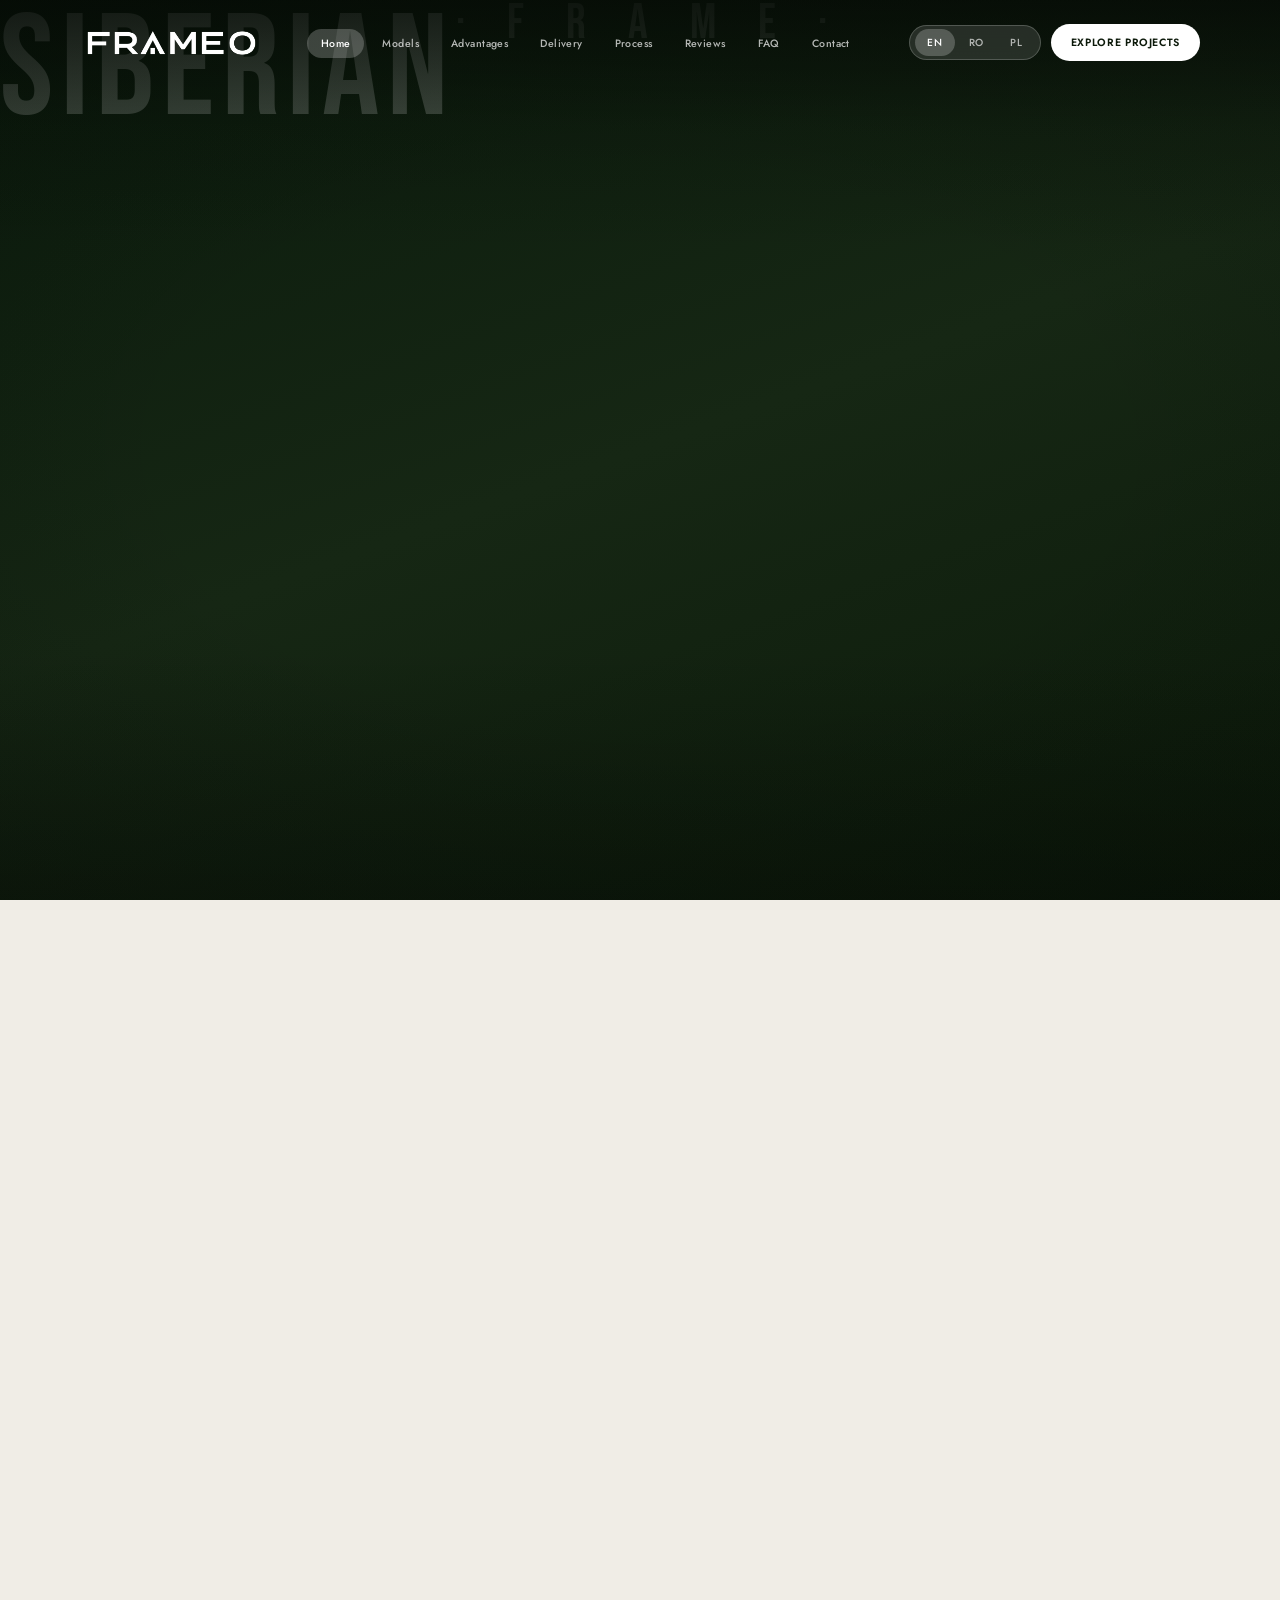
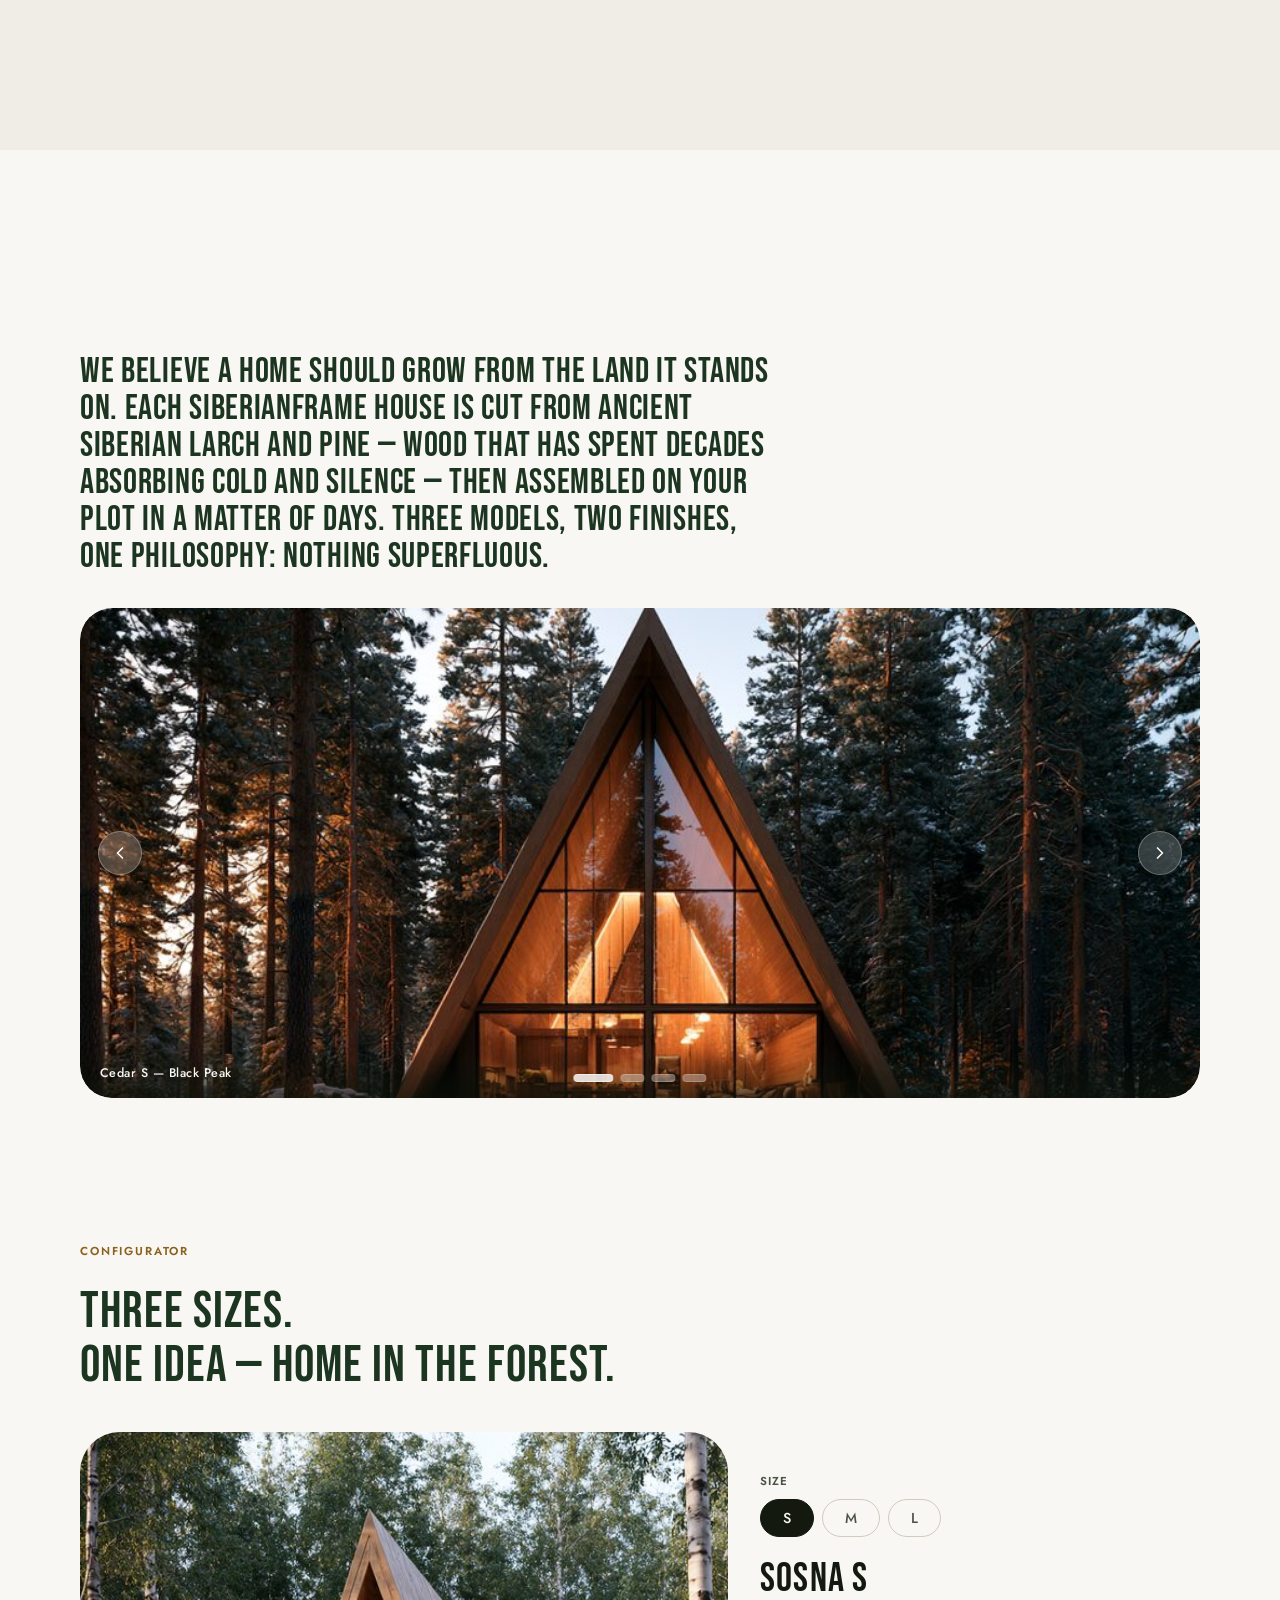
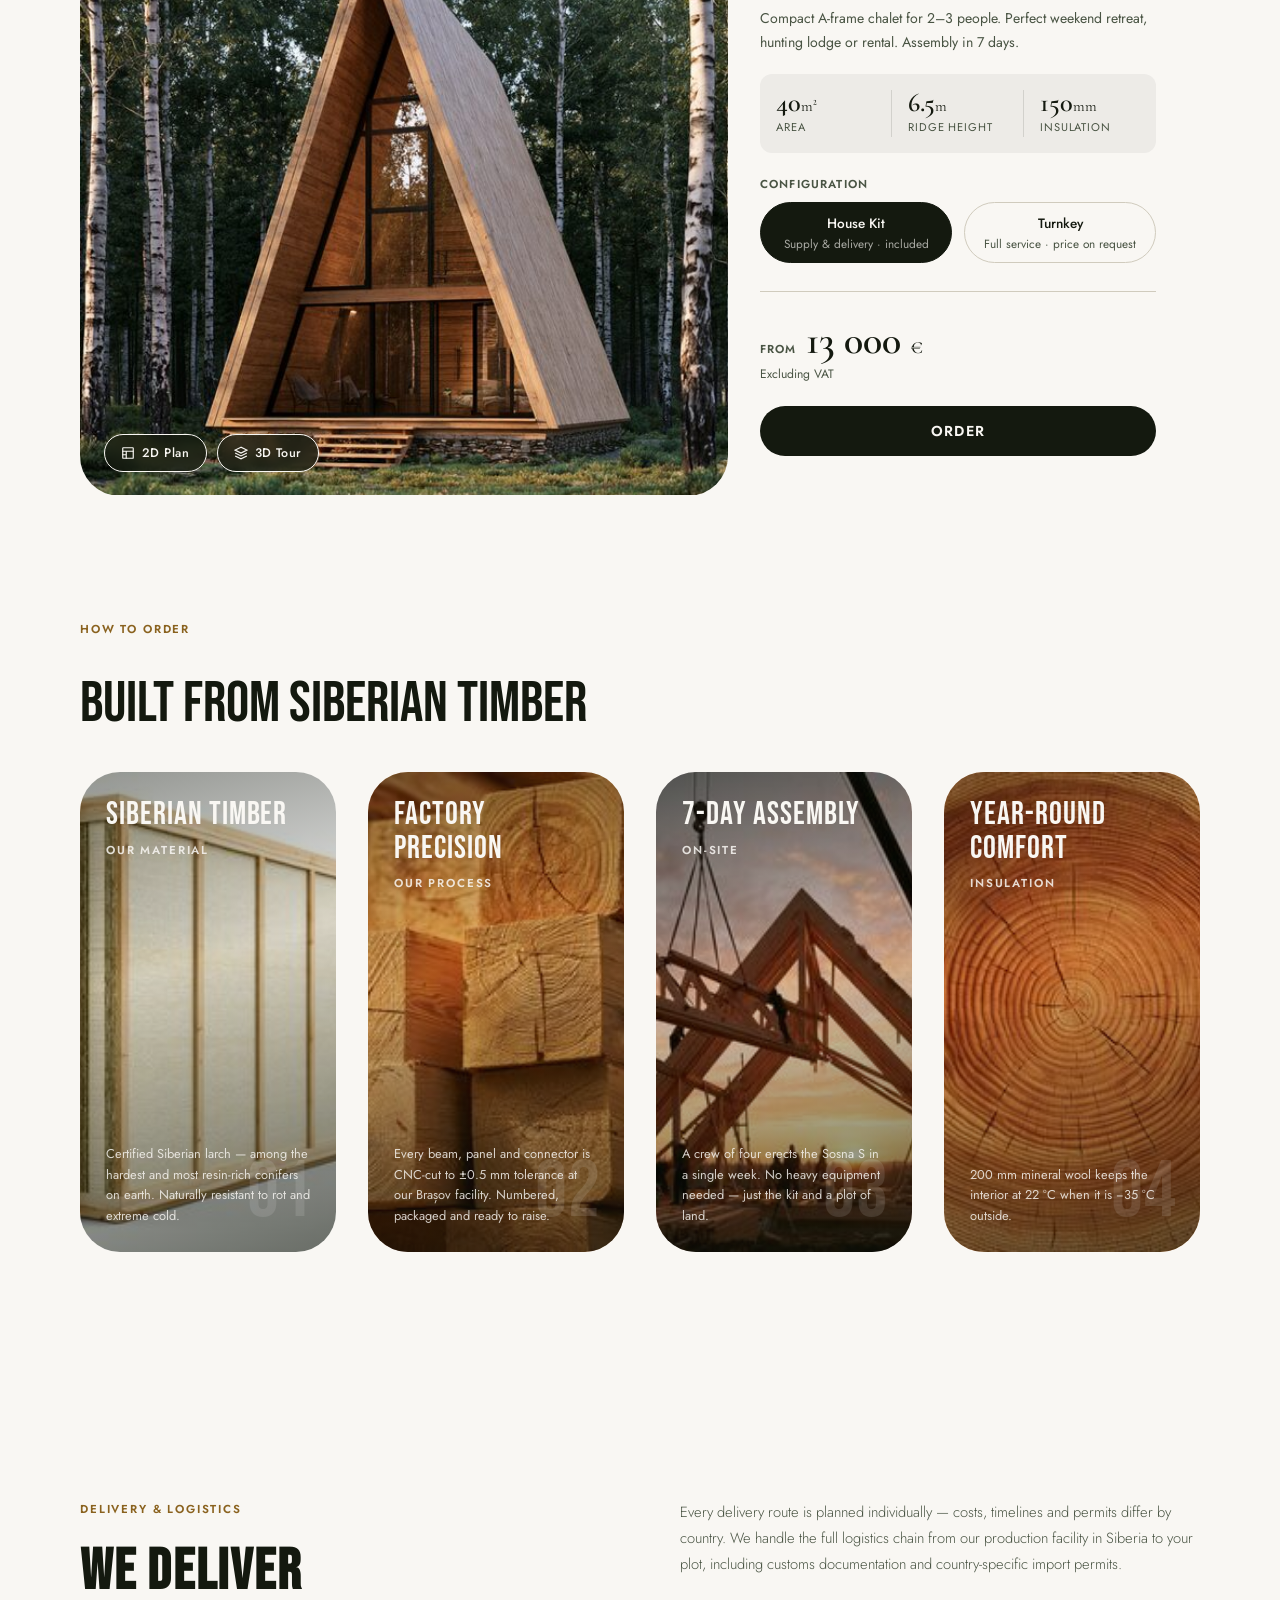
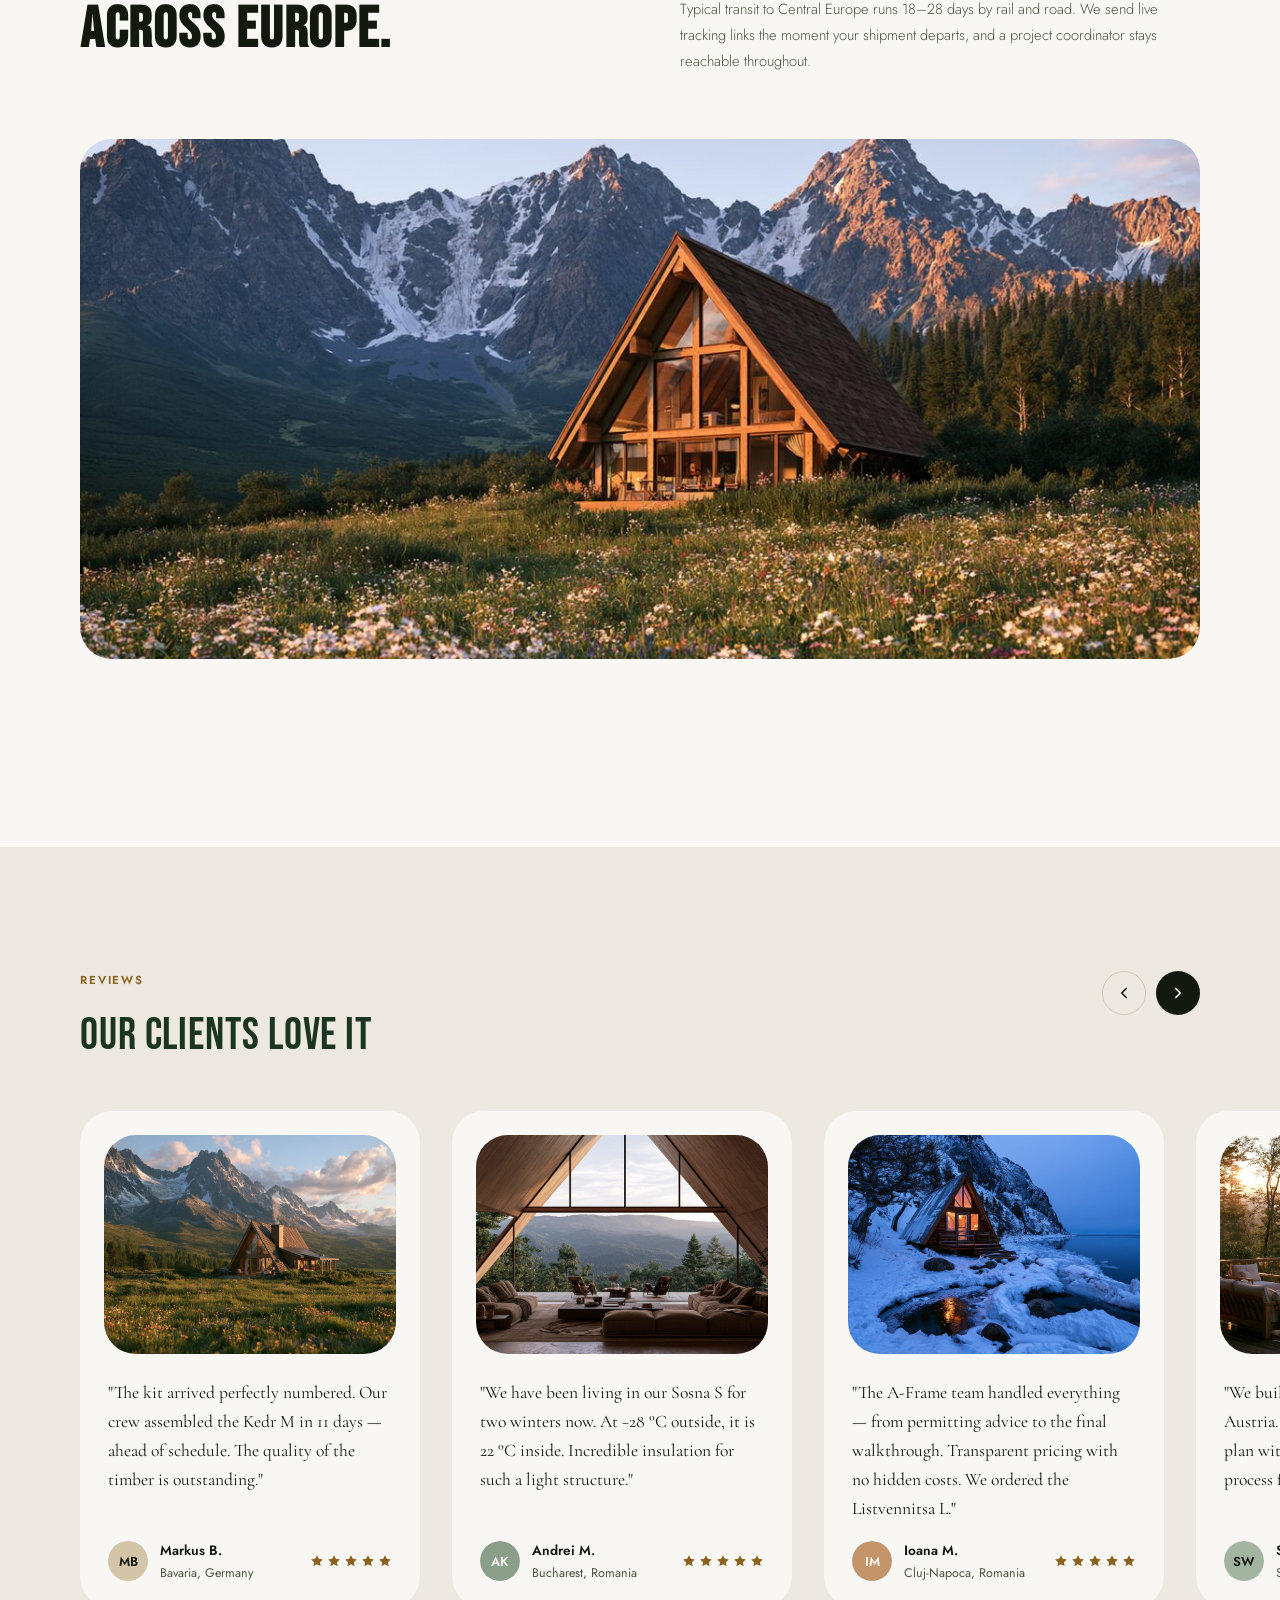
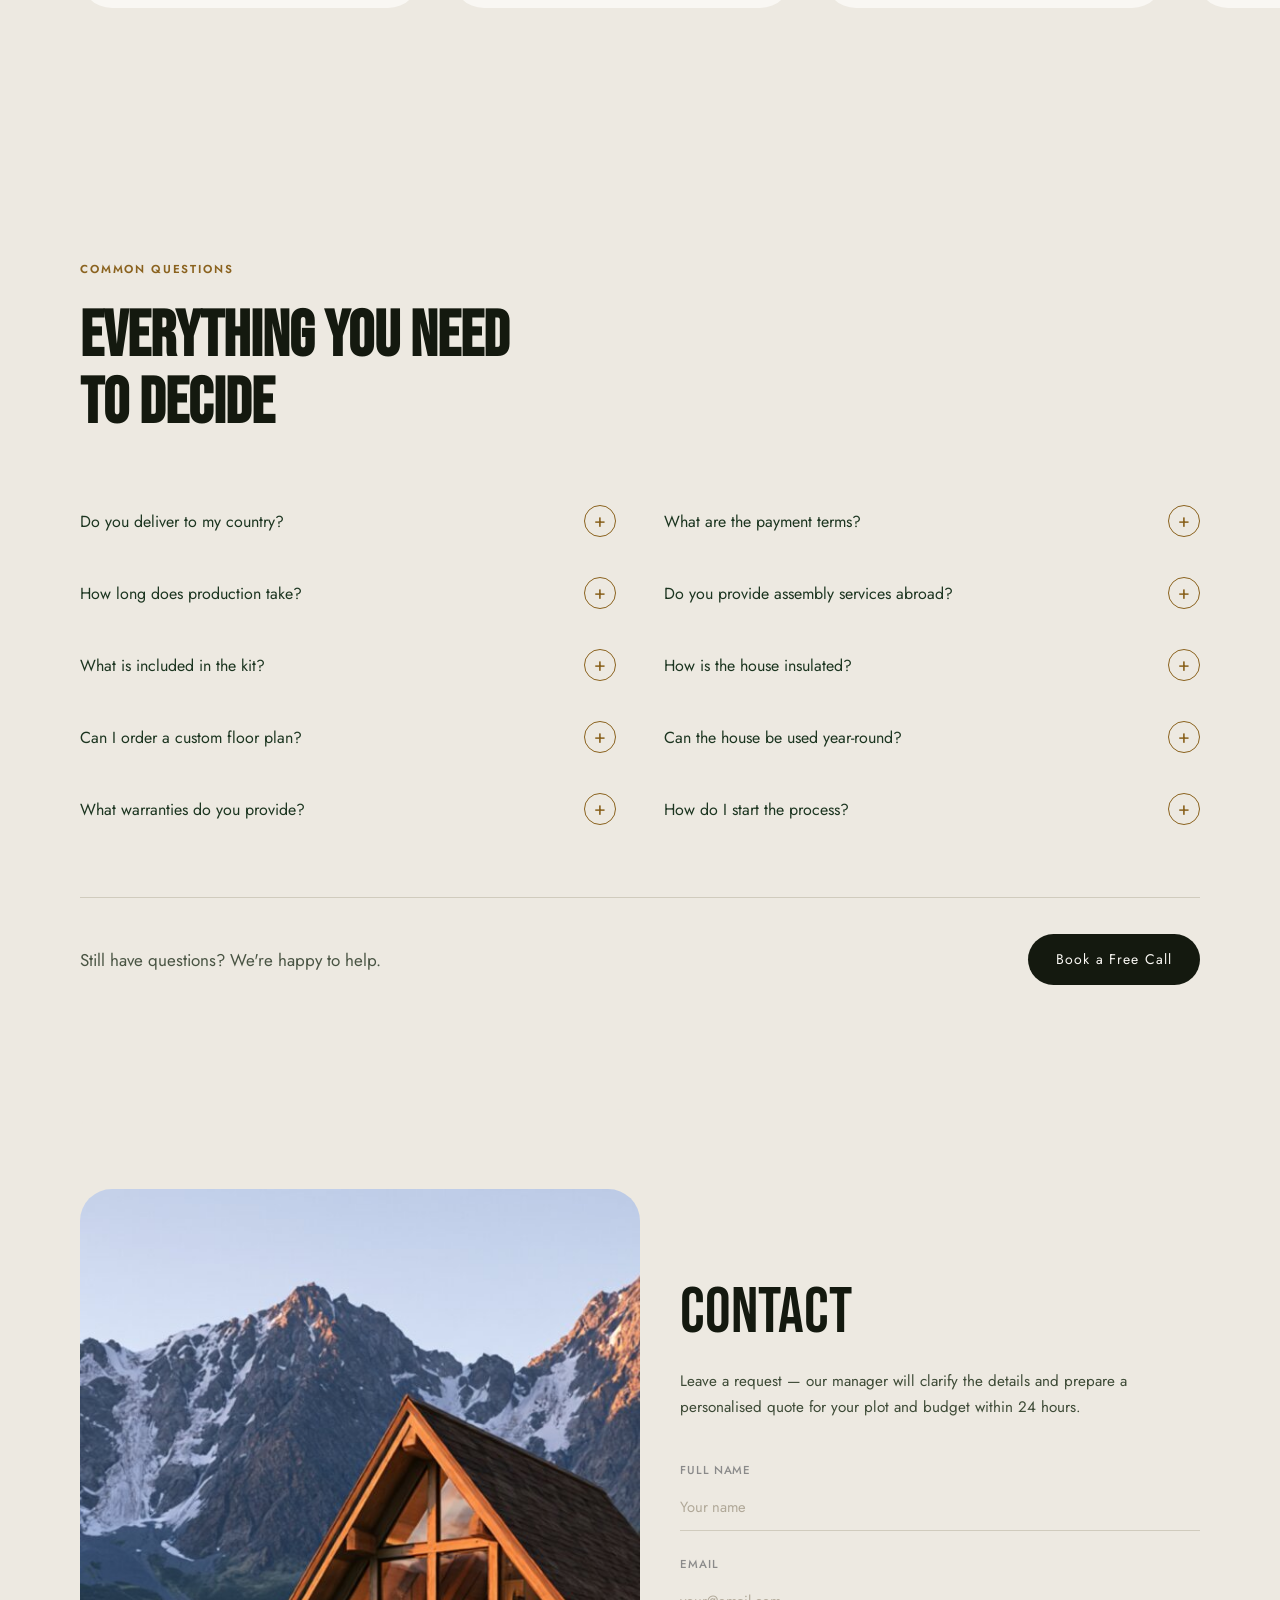
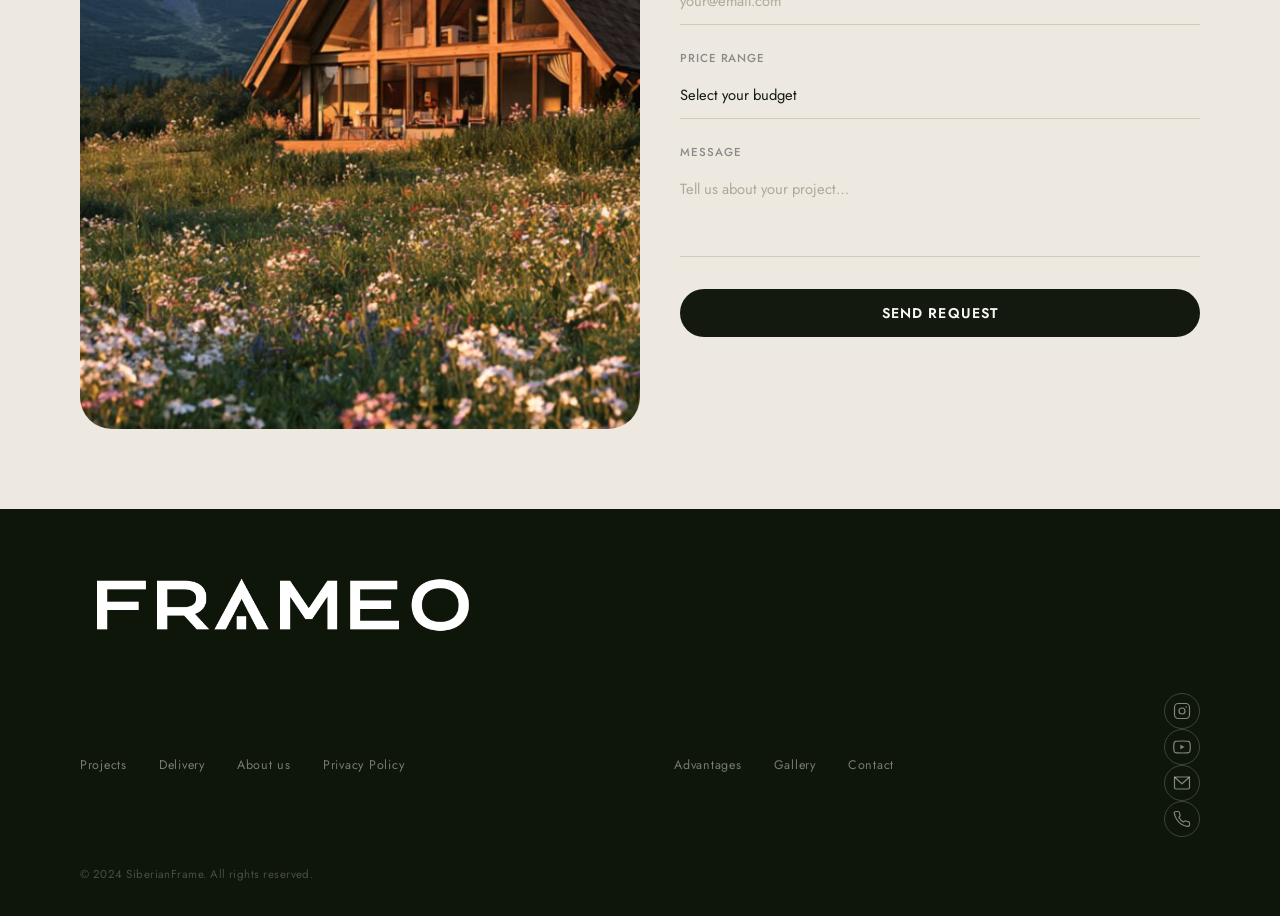
==== index.html @ 6706f781 "Add files via upload" ====
<!doctype html><html lang="en"><head>
<meta charset="utf-8">
<meta name="viewport" content="width=device-width,initial-scale=1">
<title>FRAMEO — Timber A-Frame Homes</title>
<meta name="description" content="FRAMEO builds custom timber A-frame homes across Europe. Explore our models, pricing and delivery — and request your project today.">

<!-- Open Graph / Social preview -->
<meta property="og:type" content="website">
<meta property="og:url" content="https://tinapolyakova27-hub.github.io/frameo/">
<meta property="og:title" content="FRAMEO — Timber A-Frame Homes">
<meta property="og:description" content="Custom timber A-frame homes built across Europe. Explore models, pricing and delivery.">
<meta property="og:image" content="https://tinapolyakova27-hub.github.io/frameo/og-image.jpg">
<meta name="twitter:card" content="summary_large_image">

<!-- Favicon -->
<link rel="icon" type="image/svg+xml" href="data:image/svg+xml,<svg xmlns='http://www.w3.org/2000/svg' viewBox='0 0 100 100'><polygon points='50,5 95,95 5,95' fill='%23c8a97e'/></svg>">

<style>

/* ── HERO SCROLL ANIMATION ── */
#hero-scroll-wrapper {
  height: 550vh;
  position: relative;
  width: 100%;
}
#hero-scroll-wrapper .hero {
  position: sticky !important;
  top: 0;
  width: 100% !important;
  height: 100svh !important;
  min-height: 620px;
}
#hero-video { position: absolute; inset: 0; width: 100%; height: 100%; z-index: 1; display: block; object-fit: cover; transition: opacity 0.6s ease; }
/* Bg photo fills full hero */
.hero-bg-photo { position: absolute; inset: 0; width: 100%; height: 100%; object-fit: cover; object-position: center 35%; z-index: 0; display: block; }
/* Dark fallback when no video */
.hero { background: linear-gradient(160deg, #0a1a0c 0%, #162714 50%, #0c1a0a 100%) !important; width: 100% !important; }
/* Hide orphan hfb items just in case */
.hfb-sep, .hfb-item { display: none !important; }

/* Show brand center (overrides display:none from base CSS) */
.hero-brand-center { display: flex !important; }

/* Elements default to opacity 0 — JS reveals them */
.hero-brand-center,
.hero-col-left,
.hero-col-right,
.hero-bottom-bar,
.hero-stats-right {
  transition: opacity 0.5s ease;
  opacity: 0;
}

/* ── FEATURES BAR ── */
.hfb-item {
  display: flex;
  align-items: center;
  gap: 12px;
  padding: 0 32px;
}
.hfb-icon {
  width: 36px; height: 36px;
  border: 1px solid rgba(255,255,255,0.3);
  border-radius: 50%;
  display: flex; align-items: center; justify-content: center;
  flex-shrink: 0;
}
.hfb-icon svg {
  width: 18px; height: 18px;
  stroke: rgba(255,255,255,0.85);
}
.hfb-label {
  font-family: 'Jost', sans-serif;
  font-size: 0.7rem;
  font-weight: 400;
  letter-spacing: 0.12em;
  text-transform: uppercase;
  color: rgba(255,255,255,0.78);
  white-space: nowrap;
}
.hfb-sep {
  width: 1px;
  height: 32px;
  background: rgba(255,255,255,0.15);
  flex-shrink: 0;
}
@media (max-width: 600px) {
  .hfb-item { padding: 6px 12px; }
  .hfb-sep { display: none; }
}
:root{color-scheme:light}body{margin:0;padding:0;font:14px -apple-system,BlinkMacSystemFont,sans-serif;background:#faf9f5;color:#141413}img{max-width:100%}[hidden]:not([hidden=until-found i]){display:none!important}
/* ══ MOBILE HERO ══════════════════════════════════════════════════════ */
@media (max-width: 768px) {
  /* Collapse the scroll wrapper to normal height on mobile */
  #hero-scroll-wrapper { height: 100svh !important; }
  /* Hide desktop-only scroll reveal elements */
  .hero-brand-center { display: none !important; }
  .hero-col-left, .hero-col-right { display: none !important; }
  /* Show hero content immediately at full opacity */
  .hero-bottom-bar { opacity: 1 !important; padding: 0 32px 48px !important; flex-direction: column !important; align-items: flex-start !important; gap: 16px !important; justify-content: flex-end !important; }
  .hero-title-block { width: 100%; }
  .hero-title-eyebrow { font-size: .7rem !important; }
  .hero-title-line1 { font-size: clamp(28px, 9vw, 48px) !important; }
  .hero-title-line2 { font-size: clamp(28px, 9vw, 48px) !important; }
  .hero-line2-row { flex-wrap: wrap; gap: 12px; }
  /* Hide the social proof card on mobile */
  .hero-stats-right { display: none !important; }
  /* Show CTA pill button */
  .hero-bottom-center { display: flex !important; justify-content: flex-start !important; padding-left: 32px !important; padding-bottom: 0 !important; position: absolute !important; bottom: 120px !important; left: 0 !important; }
  .hero-cta-pill { font-size: .8rem !important; padding: 12px 24px !important; }
}

</style></head><body>
<link rel="preconnect" href="https://fonts.googleapis.com">
<link rel="preconnect" href="https://fonts.gstatic.com" crossorigin>
<link href="https://fonts.googleapis.com/css2?family=Bebas+Neue&family=Cormorant+Garamond:ital,wght@0,300;0,400;0,600;1,300;1,400;1,600&family=Jost:wght@300;400;500;600&display=swap" rel="stylesheet">
<style>
*,*::before,*::after{box-sizing:border-box;margin:0;padding:0}
img,svg,canvas{display:block;max-width:100%}
ul{list-style:none}
a{text-decoration:none;color:inherit}
button{cursor:pointer;font-family:inherit;border:none;background:none}

/* ─── TOKENS ─── */
:root{
  --bg:#F0EDE6;--bg-alt:#E8E4DC;--surface:#F9F7F3;--surface-2:#EDE9E1;
  --border:#D0CBBD;--text-1:#14190F;--text-2:#495443;--text-3:#495443;
  --accent:#8A621E;--accent-h:#A07828;--accent-fg:#F9F7F3;
  --gold:#B88A2E;--shadow:rgba(20,25,15,.07);
}



html{scroll-behavior:smooth}
body{font-family:'Jost',system-ui,sans-serif;background:var(--bg);color:var(--text-1);line-height:1.65;overflow-x:hidden}

/* ─── TYPE ─── */
.display{font-family:'Cormorant Garamond',Georgia,serif;font-size:clamp(3.2rem,8vw,7.2rem);font-weight:300;font-style:italic;line-height:1.0;letter-spacing:-.02em}
.h2{font-family:'Cormorant Garamond',Georgia,serif;font-size:clamp(1.9rem,3.8vw,3.2rem);font-weight:300;font-style:italic;line-height:1.15;text-wrap:balance}
.h3{font-family:'Cormorant Garamond',Georgia,serif;font-size:clamp(1.25rem,2vw,1.75rem);font-weight:400;line-height:1.25}
.eyebrow{font-size:.68rem;font-weight:500;letter-spacing:.2em;text-transform:uppercase;color:var(--accent)}
.label{font-size:.7rem;font-weight:500;letter-spacing:.12em;text-transform:uppercase;color:var(--text-3)}
.body{font-size:.95rem;color:var(--text-2);font-weight:300;line-height:1.75}

/* ─── LAYOUT ─── */
.wrap{max-width:1920px;margin:0 auto;padding-inline:80px}
.sec{padding-block:clamp(64px,9vw,128px)}
.sec+.sec{border-top:1px solid var(--border)}

/* ─── HEADER ─── */
header{position:fixed;inset-block-start:0;inset-inline:0;z-index:100;transition:background .4s,border-color .4s;border-bottom:1px solid transparent}
header.scrolled{background:rgba(12,20,8,0.88);backdrop-filter:blur(18px);-webkit-backdrop-filter:blur(18px);border-color:rgba(255,255,255,.12)}
.nav-inner{display:flex;align-items:center;justify-content:space-between;padding-block:24px;gap:20px}
.logo{font-family:'Cormorant Garamond',serif;font-size:1.35rem;font-weight:600;letter-spacing:.08em;display:flex;align-items:center}
.logo-dot{color:var(--accent)}
.nav-links{display:flex;align-items:center;gap:28px}
.nav-links a{font-size:.82rem;font-weight:400;letter-spacing:.04em;color:var(--text-2);transition:color .2s}
.nav-links a:hover{color:var(--text-1)}
.nav-right{display:flex;align-items:center;gap:10px}

/* ─── LANGUAGE SWITCHER ─── */
.lang-switch{display:flex;align-items:center;gap:2px;background:rgba(255,255,255,.12);backdrop-filter:blur(12px);border:1px solid rgba(255,255,255,.2);border-radius:50px;padding:3px 5px}
.lang-btn{padding:6px 12px;border-radius:50px;font-family:'Jost',sans-serif;font-size:.64rem;font-weight:500;letter-spacing:.08em;color:rgba(255,255,255,.65);background:transparent;transition:all .2s;border:none;cursor:pointer}
.lang-btn.active{background:rgba(255,255,255,.22);color:#fff}
.lang-btn:not(.active):hover{color:#fff;background:rgba(255,255,255,.12)}

/* buttons */
.btn{display:inline-flex;align-items:center;justify-content:center;gap:8px;
  padding:14px 28px;
  font-family:'Jost',sans-serif;font-size:.72rem;font-weight:600;
  letter-spacing:.12em;text-transform:uppercase;
  transition:all .2s;
  border:1px solid transparent;
  border-radius:50px;
  white-space:nowrap;
  cursor:pointer;
  text-decoration:none;
}
.btn-primary{background:var(--accent);color:var(--accent-fg);border-color:var(--accent)}
.btn-primary:hover{background:var(--accent-h);border-color:var(--accent-h);transform:translateY(-1px)}
.btn-ghost{background:transparent;color:var(--text-1);border-color:var(--border)}
.btn-ghost:hover{border-color:var(--accent);color:var(--accent)}
.icon-btn{width:40px;height:40px;display:flex;align-items:center;justify-content:center;border:1px solid var(--border);color:var(--text-2);transition:all .2s;border-radius:50px}
.icon-btn:hover{border-color:var(--accent);color:var(--accent)}
.hamburger{display:none;width:40px;height:40px;flex-direction:column;align-items:center;justify-content:center;gap:6px;border:1px solid var(--border)}
.hamburger span{display:block;width:20px;height:1.5px;background:var(--text-1);transition:all .3s}

/* ─── MOBILE MENU ─── */
.mob-menu{display:none;position:fixed;inset:0;z-index:99;background:var(--bg);padding:100px clamp(20px,5vw,64px) 40px;flex-direction:column;gap:0}
.mob-menu.open{display:flex}
.mob-menu a{font-family:'Cormorant Garamond',serif;font-size:2.2rem;font-style:italic;font-weight:300;color:var(--text-1);border-bottom:1px solid var(--border);padding-block:20px;transition:color .2s}
.mob-menu a:hover{color:var(--accent)}




/* ─── HERO (Axioma minimal) ─── */
.hero{
  position:relative;height:100svh;min-height:620px;
  overflow:hidden;display:flex;align-items:stretch;
}
.hero-bg-photo{
  position:absolute;inset:0;width:100%;height:100%;
  object-fit:cover;object-position:center 35%;z-index:0;
}
/* subtle vignette only — let the photo breathe */
.hero-overlay{
  position:absolute;inset:0;z-index:1;
  background:
    radial-gradient(ellipse 120% 100% at 50% 50%, transparent 30%, rgba(4,8,4,.50) 100%),
    linear-gradient(to bottom, rgba(4,8,4,.28) 0%, transparent 25%, transparent 75%, rgba(4,8,4,.38) 100%);
}

/* ── hero bottom bar: title left + cards right, tops aligned ── */
.hero-bottom-bar{
  position:absolute;
  left:80px;right:4.5vw;
  bottom:5svh;
  z-index:4;
  display:flex;
  justify-content:space-between;
  align-items:flex-start;
  gap:40px;
  pointer-events:none;
}
.hero-title-block{
  flex:1;min-width:0;
  text-align:left;
  pointer-events:none;
}
.hero-title-line1,
.hero-title-line2{
  display:block;
  font-family:'Bebas Neue','Jost',sans-serif;font-weight:400;
  font-size:clamp(56px,7.5vw,120px);
  letter-spacing:.04em;line-height:1.0;
  color:#fff;text-transform:uppercase;
  text-shadow:0 2px 24px rgba(0,0,0,.35);
}
.hero-title-line1{
  margin-bottom:0;
}
/* ── row-2: "THE FOREST" + body + CTA in one horizontal line ── */
.hero-title-row2{
  display:flex;
  align-items:center;
  gap:clamp(18px,2.2vw,36px);
  flex-wrap:nowrap;
  pointer-events:auto;
  margin-top:0;
}
.hero-title-sub{
  font-family:'Jost',sans-serif;font-size:clamp(.75rem,.95vw,.95rem);
  font-weight:300;letter-spacing:.04em;line-height:1.6;
  color:rgba(255,255,255,.72);
  max-width:190px;
  flex-shrink:0;
}

/* ── eyebrow above hero headline ── */
.hero-title-eyebrow{
  font-family:'Jost',sans-serif;
  font-size:.6rem;font-weight:500;
  letter-spacing:.14em;line-height:1;
  color:rgba(255,255,255,.55);
  text-transform:uppercase;
  margin-bottom:clamp(10px,1.2vw,18px);
  display:block;
}

/* ── ghost brand centered — hidden ── */
.hero-brand-center{
  display:none;
}
.hbc-main{
  font-family:'Bebas Neue','Jost',sans-serif;font-weight:400;
  font-size:clamp(62px,11.2vw,168px);
  letter-spacing:.055em;line-height:1;
  color:rgba(255,255,255,.24);
  user-select:none;white-space:nowrap;
}
.hbc-sub{
  font-family:'Bebas Neue','Jost',sans-serif;font-weight:400;
  font-size:clamp(22px,3.8vw,56px);
  letter-spacing:.35em;line-height:1;
  color:rgba(255,255,255,.14);
  user-select:none;white-space:nowrap;
  text-transform:uppercase;
}

/* ── left column — hidden (eyebrow moved into title block) ── */
.hero-col-left{
  display:none;
  position:absolute;left:4vw;top:50%;
  transform:translateY(-50%);
  z-index:3;
  max-width:160px;
}
.hero-col-left p{
  font-family:'Jost',sans-serif;
  font-size:.6rem;font-weight:400;
  letter-spacing:.06em;line-height:1.7;
  color:rgba(255,255,255,.52);
  text-transform:uppercase;
}

/* ── right column tagline ── */
.hero-col-right{
  position:absolute;right:4.5vw;top:50%;
  transform:translateY(-50%);
  z-index:3;
  font-family:'Jost',sans-serif;
  font-size:.6rem;font-weight:400;
  letter-spacing:.08em;line-height:1.75;
  color:rgba(255,255,255,.48);
  text-align:right;text-transform:uppercase;
}

/* ── bottom center CTA ── */
.hero-bottom-center{
  display:none;
}
.hero-cta-pill{
  display:inline-flex;align-items:center;gap:12px;
  background:#fff;
  border:none;
  color:#0D1A0B;
  padding:18px 28px 18px 32px;
  border-radius:50px;
  font-family:'Jost',sans-serif;
  font-size:.7rem;font-weight:600;
  letter-spacing:.14em;text-transform:uppercase;
  text-decoration:none;
  transition:background .2s,transform .15s;
  white-space:nowrap;
  box-shadow:0 4px 24px rgba(0,0,0,.18);
}
.hero-cta-pill:hover{background:#f0ede8;transform:translateY(-1px)}
.hero-cta-arrow{
  width:26px;height:26px;border-radius:50%;
  background:#0D1A0B;color:#fff;
  display:flex;align-items:center;justify-content:center;
  font-size:.75rem;font-weight:700;flex-shrink:0;
}

/* ── bottom left fine text ── */
.hero-bottom-left{
  position:absolute;left:4vw;bottom:5svh;
  z-index:3;
  font-family:'Jost',sans-serif;
  font-size:.58rem;font-weight:400;
  letter-spacing:.08em;line-height:1.75;
  color:rgba(255,255,255,.42);
  text-transform:uppercase;
}

/* ── right stats (now inside hero-bottom-bar, no absolute positioning) ── */
.hero-stats-right{
  display:flex;flex-direction:column;gap:10px;
  flex-shrink:0;
  pointer-events:auto;
  align-self:flex-end;
}
.hsr-card{
  background:rgba(255,255,255,.92);
  backdrop-filter:blur(20px);
  border:1px solid rgba(255,255,255,.6);
  border-radius:20px;
  padding:20px 22px;
  min-width:200px;
  display:flex;flex-direction:column;gap:8px;
  box-shadow:0 8px 32px rgba(0,0,0,.18);
}
.hsr-num{
  font-family:'Cormorant Garamond',serif;
  font-size:2.8rem;font-weight:600;line-height:1;
  color:#0D1A0B;
}
.hsr-num sup{font-size:.5em;vertical-align:super}
.hsr-desc{
  font-family:'Jost',sans-serif;
  font-size:.72rem;font-weight:400;
  letter-spacing:.01em;line-height:1.5;
  color:#2a3a28;
}
/* ── social proof avatars ── */
.hsr-avatars{
  display:flex;align-items:center;gap:0;
  margin-top:4px;
}
.hsr-avatar{
  width:28px;height:28px;border-radius:50%;
  border:2px solid #fff;
  margin-left:-8px;
  background:#c5b89a;
  overflow:hidden;
  flex-shrink:0;
  display:flex;align-items:center;justify-content:center;
  font-family:'Jost',sans-serif;font-size:.55rem;font-weight:600;
  color:#fff;
}
.hsr-avatars .hsr-avatar:first-child{margin-left:0}

/* ── logo in header (always white on dark hero) ── */
.nav-pill a{
  font-family:'Jost',sans-serif;
  font-size:.66rem;font-weight:500;
  letter-spacing:.04em;
  padding:7px 14px;
  border-radius:50px;
  color:rgba(255,255,255,.7);
  transition:background .2s,color .2s;
  white-space:nowrap;
}
.nav-pill a:hover,.nav-pill a.active{
  background:rgba(255,255,255,.2);
  color:#fff;
}
.hdr-cta{
  display:inline-flex;align-items:center;gap:8px;
  background:#fff;
  border:none;
  color:#0D1A0B;padding:10px 20px;border-radius:50px;
  font-family:'Jost',sans-serif;font-size:.66rem;font-weight:600;
  letter-spacing:.06em;text-transform:uppercase;
  transition:background .2s,transform .15s;
  box-shadow:0 2px 12px rgba(0,0,0,.15);
  white-space:nowrap;
}
.hdr-cta:hover{background:#f0ede8;transform:translateY(-1px)}
.hdr-cta-dot{width:18px;height:18px;border-radius:50%;background:#0D1A0B;color:#fff;display:flex;align-items:center;justify-content:center;font-size:.6rem;font-weight:700}

@media(max-width:768px){
  .hbc-main{font-size:clamp(48px,14vw,100px)}
  .hbc-sub{font-size:clamp(16px,5vw,34px)}
  .hero-col-left,.hero-col-right{display:none}
  .hero-stats-right{gap:8px}
  .hsr-card{min-width:160px;padding:14px 16px}
  .hsr-num{font-size:2.2rem}
  .nav-pill{display:none}
}

/* ─── ABOUT STRIP ─── */
.about-strip{background:var(--bg-alt)}
.about-grid{display:grid;grid-template-columns:repeat(3,1fr)}
.about-item{padding:52px 40px;border-right:1px solid var(--border)}
.about-item:last-child{border-right:none}
.about-ico{width:40px;height:40px;margin-bottom:20px;color:var(--accent)}
.about-item .h3{margin-bottom:12px}

/* ─── MODELS ─── */
.models-hdr{display:flex;align-items:flex-end;justify-content:space-between;gap:32px;margin-bottom:64px;flex-wrap:wrap}
.models-grid{display:grid;grid-template-columns:repeat(3,1fr);gap:2px}
.model-card{background:var(--surface);border:1px solid var(--border);overflow:hidden;transition:box-shadow .3s}
.model-card:hover{box-shadow:0 12px 40px var(--shadow)}
.model-vis{height:268px;background:var(--surface-2);position:relative;overflow:hidden}
.model-vis img{width:100%;height:100%;object-fit:cover;object-position:center;transition:transform .5s ease}
.model-card:hover .model-vis img{transform:scale(1.04)}
.model-badge{position:absolute;top:16px;right:16px;background:var(--text-1);color:var(--bg);padding:4px 12px;font-size:.64rem;font-weight:500;letter-spacing:.14em;text-transform:uppercase;z-index:2}
.model-info{padding:28px 32px 32px}
.model-name{font-family:'Cormorant Garamond',serif;font-size:1.55rem;font-weight:400;margin-bottom:4px}
.model-tag{color:var(--accent);font-size:.82rem;font-weight:500;margin-bottom:14px}
.model-desc{font-size:.87rem;color:var(--text-2);font-weight:300;line-height:1.65;margin-bottom:22px}
.specs{display:grid;grid-template-columns:1fr 1fr;gap:10px 16px;border-top:1px solid var(--border);padding-top:20px;margin-bottom:24px}
.spec-k{font-size:.62rem;letter-spacing:.12em;text-transform:uppercase;color:var(--text-3);margin-bottom:2px}
.spec-v{font-size:.88rem;font-weight:500;color:var(--text-1)}
.price-row{display:flex;align-items:baseline;gap:6px;margin-bottom:18px}
.price-from{font-size:.68rem;color:var(--text-3);letter-spacing:.06em}
.price-num{font-family:'Cormorant Garamond',serif;font-size:1.7rem;font-weight:300;color:var(--text-1)}
.price-cur{font-size:.78rem;color:var(--text-3)}

/* ─── PHOTO STRIP ─── */
.photo-strip{background:#0a0e08;overflow:hidden}
.photo-strip-inner{display:grid;grid-template-columns:3fr 2fr;gap:2px;max-height:600px}
.ps-main{position:relative;overflow:hidden}
.ps-main img{width:100%;height:100%;object-fit:cover;object-position:center 20%;display:block;transition:transform .6s ease}
.ps-main:hover img{transform:scale(1.03)}
.ps-caption{position:absolute;bottom:0;left:0;right:0;padding:28px 36px;background:linear-gradient(to top,rgba(10,14,8,0.88) 0%,transparent 100%)}
.ps-side{display:flex;flex-direction:column;gap:2px}
.ps-item{position:relative;flex:1;overflow:hidden}
.ps-item img{width:100%;height:100%;object-fit:cover;display:block;transition:transform .6s ease}
.ps-item:hover img{transform:scale(1.04)}
.ps-item-cap{position:absolute;bottom:0;left:0;right:0;padding:16px 20px;background:linear-gradient(to top,rgba(10,14,8,0.82) 0%,transparent 100%)}

/* ─── SERVICES ─── */
.srv-sec{background:var(--bg-alt)}
.srv-grid{display:grid;grid-template-columns:repeat(3,1fr);gap:20px;margin-top:64px}
.srv-card{padding:40px 36px 36px;border:1px solid var(--border);background:var(--surface);position:relative}
.srv-card.hot{background:var(--accent);border-color:var(--accent)}
.srv-num{font-family:'Cormorant Garamond',serif;font-size:3.5rem;font-weight:300;font-style:italic;color:var(--border);line-height:1;margin-bottom:28px}
.srv-card.hot .srv-num{color:color-mix(in srgb,var(--accent-fg) 22%,transparent)}
.srv-card.hot .eyebrow{color:color-mix(in srgb,var(--accent-fg) 65%,transparent)}
.srv-title{font-family:'Cormorant Garamond',serif;font-size:1.45rem;font-weight:400;margin-bottom:10px;color:var(--text-1)}
.srv-card.hot .srv-title{color:var(--accent-fg)}
.srv-desc{font-size:.86rem;color:var(--text-2);font-weight:300;line-height:1.7;margin-bottom:24px}
.srv-card.hot .srv-desc{color:color-mix(in srgb,var(--accent-fg) 70%,transparent)}
.srv-features{display:flex;flex-direction:column;gap:9px;margin-bottom:28px}
.srv-feature{font-size:.81rem;color:var(--text-2);display:flex;align-items:flex-start;gap:10px}
.srv-feature::before{content:'—';color:var(--accent);flex-shrink:0}
.srv-card.hot .srv-feature{color:color-mix(in srgb,var(--accent-fg) 70%,transparent)}
.srv-card.hot .srv-feature::before{color:var(--accent-fg)}
.srv-price{border-top:1px solid var(--border);padding-top:22px;display:flex;align-items:baseline;gap:6px}
.srv-card.hot .srv-price{border-color:color-mix(in srgb,var(--accent-fg) 25%,transparent)}

/* ─── TRUST STRIP ─── */
.trust-sec{background:var(--bg)}
.trust-grid{display:grid;grid-template-columns:repeat(4,1fr);gap:1px;background:var(--border);margin-top:48px}
.trust-item{background:var(--surface);padding:36px 32px;text-align:center}
.trust-ico{width:44px;height:44px;margin:0 auto 18px;color:var(--accent)}
.trust-h{font-family:'Cormorant Garamond',serif;font-size:1.2rem;font-weight:400;margin-bottom:8px;color:var(--text-1)}
.trust-p{font-size:.8rem;color:var(--text-2);font-weight:300;line-height:1.6}

/* ─── PROCESS ─── */
.proc-grid{display:grid;grid-template-columns:repeat(5,1fr);gap:0;margin-top:60px;position:relative}
.proc-grid::before{content:'';position:absolute;top:27px;left:calc(10% + 2px);right:calc(10% + 2px);height:1px;background:var(--border);z-index:0}
.proc-step{position:relative;z-index:1;display:flex;flex-direction:column;align-items:center;text-align:center;padding-inline:12px}
.proc-dot{width:56px;height:56px;border:1px solid var(--border);background:var(--bg);display:flex;align-items:center;justify-content:center;margin-bottom:20px;font-family:'Cormorant Garamond',serif;font-size:1.05rem;font-weight:300;font-style:italic;color:var(--text-3)}
.proc-step.active .proc-dot{border-color:var(--accent);color:var(--accent)}
.proc-title{font-size:.85rem;font-weight:500;margin-bottom:7px}
.proc-desc{font-size:.75rem;color:var(--text-2);font-weight:300;line-height:1.55}

/* ─── STATS ─── */
.stats-sec{background:var(--bg-alt)}
.stats-inner{display:flex;align-items:center;gap:64px;flex-wrap:wrap}
.stats-l{max-width:380px;flex-shrink:0}
.stats-r{display:grid;grid-template-columns:repeat(2,1fr);gap:1px;background:var(--border);flex:1;min-width:280px}
.stat-tile{padding:44px 40px;background:var(--surface)}
.stat-n{font-family:'Cormorant Garamond',serif;font-size:3.5rem;font-weight:300;font-style:italic;color:var(--text-1);line-height:1;margin-bottom:8px}
.stat-n span{color:var(--accent);font-size:.58em;font-style:normal}
.stat-l{font-size:.78rem;color:var(--text-2);font-weight:300}

/* ─── TESTIMONIALS ─── */
.testi-sec{background:var(--bg)}
.testi-grid{display:grid;grid-template-columns:repeat(3,1fr);gap:20px;margin-top:56px}
.testi-card{background:var(--surface);border:1px solid var(--border);padding:36px 32px}
.testi-stars{display:flex;gap:3px;margin-bottom:20px}
.testi-star{color:var(--gold);font-size:.9rem}
.testi-q{font-family:'Cormorant Garamond',serif;font-size:1.1rem;font-style:italic;font-weight:300;color:var(--text-1);line-height:1.65;margin-bottom:24px}
.testi-q::before{content:'"';color:var(--accent);font-size:1.6rem;line-height:0;vertical-align:-.4em;margin-right:4px}
.testi-sep{width:32px;height:1px;background:var(--border);margin-bottom:16px}
.testi-name{font-size:.84rem;font-weight:500;color:var(--text-1)}
.testi-loc{font-size:.76rem;color:var(--text-3);margin-top:2px}

/* ─── GALLERY ─── */
.gallery-sec{background:var(--bg-alt)}
.gallery-grid{display:grid;grid-template-columns:repeat(2,1fr);gap:3px;margin-top:52px}
.gal-item{position:relative;overflow:hidden;aspect-ratio:4/3}
.gal-item img{width:100%;height:100%;object-fit:cover;transition:transform .5s ease}
.gal-item:hover img{transform:scale(1.04)}
.gal-cap{position:absolute;bottom:0;left:0;right:0;padding:16px 20px;background:linear-gradient(to top,rgba(10,14,8,0.8),transparent);font-size:.75rem;color:rgba(232,227,216,.82);letter-spacing:.08em;text-transform:uppercase}

/* ─── FAQ ─── */
.faq-sec{background:var(--bg)}
.faq-inner{display:grid;grid-template-columns:1fr 1fr;gap:0 80px;margin-top:56px}
.faq-col{display:flex;flex-direction:column;gap:0}
.faq-item{border-bottom:1px solid var(--border)}
.faq-q{
  display:flex;align-items:center;justify-content:space-between;gap:16px;
  padding:20px 0;cursor:pointer;
  font-size:.92rem;font-weight:500;color:var(--text-1);
  line-height:1.4;
}
.faq-q:hover{color:var(--accent)}
.faq-icon{flex-shrink:0;width:20px;height:20px;border:1px solid var(--border);display:flex;align-items:center;justify-content:center;color:var(--accent);transition:transform .25s}
.faq-item.open .faq-icon{transform:rotate(45deg)}
.faq-a{
  max-height:0;overflow:hidden;
  font-size:.86rem;color:var(--text-2);font-weight:300;line-height:1.75;
  transition:max-height .35s ease,padding .35s ease;
}
.faq-item.open .faq-a{max-height:300px;padding-bottom:20px}
.faq-cta-row{margin-top:56px;text-align:center;display:flex;flex-direction:column;align-items:center;gap:16px}
.faq-cta-txt{font-size:.9rem;color:var(--text-2)}

/* ─── CTA CONTACT ─── */
.cta-sec{position:relative;overflow:hidden;background:var(--text-1)}
.cta-tri{position:absolute;right:-8%;bottom:-15%;width:65%;opacity:.04;pointer-events:none}
.cta-inner{position:relative;z-index:1;display:grid;grid-template-columns:1fr 1fr;gap:80px;align-items:start}
.cta-left .h2{color:var(--bg);margin-bottom:20px}
.cta-left .body{color:color-mix(in srgb,var(--bg) 55%,transparent)}
.cta-phone{display:block;font-family:'Cormorant Garamond',serif;font-size:1.5rem;font-weight:300;color:var(--gold);margin-top:36px;margin-bottom:8px}
.cta-mail{font-size:.84rem;color:color-mix(in srgb,var(--bg) 45%,transparent)}

/* FORM */
.form{display:flex;flex-direction:column;gap:14px}
.form-row{display:grid;grid-template-columns:1fr 1fr;gap:14px}
.fg{display:flex;flex-direction:column;gap:5px}
.fg label{font-size:.67rem;letter-spacing:.1em;text-transform:uppercase;color:color-mix(in srgb,var(--bg) 50%,transparent)}
.fg input,.fg select,.fg textarea{background:color-mix(in srgb,var(--bg) 8%,transparent);border:1px solid color-mix(in srgb,var(--bg) 20%,transparent);color:var(--bg);padding:11px 14px;font-family:'Jost',sans-serif;font-size:.9rem;font-weight:300;outline:none;transition:border-color .2s;width:100%;appearance:none;-webkit-appearance:none}
.fg select option{background:#1A2418;color:#E8E3D8}
.fg input:focus,.fg select:focus,.fg textarea:focus{border-color:var(--gold)}
.fg input::placeholder,.fg textarea::placeholder{color:color-mix(in srgb,var(--bg) 32%,transparent)}
.fg textarea{resize:vertical;min-height:90px}
.form-note{font-size:.68rem;text-align:center;color:color-mix(in srgb,var(--bg) 35%,transparent)}

/* ─── FOOTER ─── */
footer{background:var(--bg-alt);border-top:1px solid var(--border)}
.footer-grid{display:grid;grid-template-columns:2fr 1fr 1fr 1fr;gap:48px;padding-block:64px}
.footer-desc{font-size:.82rem;color:var(--text-3);font-weight:300;max-width:250px;line-height:1.7;margin-bottom:20px}
.footer-contact-link{display:block;font-size:.82rem;color:var(--text-2);margin-bottom:6px;transition:color .2s}
.footer-contact-link:hover{color:var(--accent)}
.fcol-title{font-size:.66rem;font-weight:500;letter-spacing:.15em;text-transform:uppercase;color:var(--text-3);margin-bottom:18px}
.fcol-links{display:flex;flex-direction:column;gap:10px}
.fcol-links a{font-size:.84rem;color:var(--text-2);font-weight:300;transition:color .2s}
.fcol-links a:hover{color:var(--text-1)}
.footer-btm{border-top:1px solid var(--border);padding-block:18px;display:flex;justify-content:space-between;align-items:center;gap:16px;flex-wrap:wrap}
.footer-copy{font-size:.73rem;color:var(--text-3);font-weight:300}
.footer-legal{display:flex;gap:16px}
.footer-legal a{font-size:.73rem;color:var(--text-3);transition:color .2s}
.footer-legal a:hover{color:var(--text-2)}

/* ─── ANIMATION ─── */
@media(prefers-reduced-motion:no-preference){
  .fu{animation:fadeUp .75s ease both}
  .fu.vis{animation:none;opacity:1;transform:none}
  @keyframes fadeUp{from{opacity:0;transform:translateY(22px)}to{opacity:1;transform:none}}
  .fu.d1{transition-delay:.1s}.fu.d2{transition-delay:.2s}.fu.d3{transition-delay:.3s}
}

/* ─── RESPONSIVE ─── */
@media(max-width:960px){
  .nav-links{display:none}
  .hamburger{display:flex}
  .about-grid{grid-template-columns:1fr}
  .about-item{border-right:none;border-bottom:1px solid var(--border)}
  .about-item:last-child{border-bottom:none}
  .models-grid{grid-template-columns:1fr}
  .srv-grid{grid-template-columns:1fr}
  .trust-grid{grid-template-columns:repeat(2,1fr)}
  .proc-grid{grid-template-columns:1fr 1fr;gap:32px}
  .proc-grid::before{display:none}
  .stats-inner{flex-direction:column;align-items:stretch}
  .stats-l{max-width:100%}
  .stats-r{width:100%}
  .testi-grid{grid-template-columns:1fr}
  .gallery-grid{grid-template-columns:1fr}
  .faq-inner{grid-template-columns:1fr}
  .cta-inner{grid-template-columns:1fr}
  .footer-grid{grid-template-columns:1fr 1fr}
  .models-hdr{flex-direction:column;align-items:flex-start}
  .photo-strip-inner{grid-template-columns:1fr;max-height:none}
  .ps-main{height:320px}
  .ps-side{flex-direction:row}
  .ps-item{height:200px}
}
@media(max-width:600px){
  .lang-switch{display:none}
  .proc-grid{grid-template-columns:1fr}
  .stats-r{grid-template-columns:1fr}
  .trust-grid{grid-template-columns:1fr}
  .form-row{grid-template-columns:1fr}
  .footer-grid{grid-template-columns:1fr}
  .hero-metrics{gap:28px}
  .ps-side{flex-direction:column}
  .ps-item{height:170px}
  .gallery-grid{grid-template-columns:1fr}
}

/* Stats */
.stats-grid{display:grid;grid-template-columns:repeat(4,1fr);gap:32px;margin-top:52px}
.stat-item{text-align:center}
.stat-num{font-family:'Cormorant Garamond',serif;font-size:3.2rem;font-weight:300;color:#fff;line-height:1;margin-bottom:8px}
.stat-lbl{font-size:.72rem;letter-spacing:.1em;text-transform:uppercase;color:rgba(255,255,255,.6)}

/* Proc */
.proc-grid{display:grid;grid-template-columns:repeat(5,1fr);gap:0;margin-top:56px;border-top:1px solid var(--border)}
.proc-step{padding:36px 24px 36px 0;border-right:1px solid var(--border)}
.proc-step:last-child{border-right:none}
.proc-num{font-family:'Cormorant Garamond',serif;font-size:2rem;font-weight:300;color:var(--accent);margin-bottom:20px;opacity:.7}
.proc-t{font-size:.85rem;font-weight:600;letter-spacing:.04em;text-transform:uppercase;color:var(--text-1);margin-bottom:10px}
.proc-d{font-size:.82rem;color:var(--text-2);line-height:1.6}

/* Trust */
.trust-h{font-size:.85rem;font-weight:600;letter-spacing:.04em;text-transform:uppercase;color:var(--text-1);margin-bottom:8px}
.trust-p{font-size:.8rem;color:var(--text-2);line-height:1.55}

/* FAQ CTA box */
.faq-cta-box{margin-top:60px;background:var(--surface);border:1px solid var(--border);padding:40px 48px;display:flex;align-items:center;justify-content:space-between;gap:24px}
.faq-cta-box p{font-size:1rem;color:var(--text-2);margin:0;max-width:500px}

/* Contact section */
.cta-section{background:var(--text-1);padding-block:96px}
.contact-info{display:flex;gap:40px;margin-bottom:40px;flex-wrap:wrap}
.ci-item{display:flex;align-items:center;gap:12px;color:rgba(255,255,255,.8);font-size:.88rem}
.contact-form{display:flex;flex-direction:column;gap:20px}
.form-row{display:grid;grid-template-columns:1fr 1fr;gap:20px}
.form-group{display:flex;flex-direction:column;gap:8px}
.form-group label{font-size:.72rem;letter-spacing:.08em;text-transform:uppercase;color:rgba(255,255,255,.55)}
.form-group input,.form-group select,.form-group textarea{background:rgba(255,255,255,.06);border:1px solid rgba(255,255,255,.15);color:#fff;padding:12px 16px;font-size:.9rem;font-family:'Jost',sans-serif;border-radius:2px;transition:border-color .2s}
.form-group input::placeholder,.form-group textarea::placeholder{color:rgba(255,255,255,.35)}
.form-group input:focus,.form-group select:focus,.form-group textarea:focus{outline:none;border-color:var(--accent)}
.form-group select option{background:#2a2a2a;color:#fff}
.form-group textarea{resize:vertical;min-height:100px}
.form-submit{align-self:flex-start;background:var(--accent);color:var(--accent-fg);border:none;padding:14px 40px;font-size:.72rem;font-weight:600;letter-spacing:.12em;text-transform:uppercase;cursor:pointer;border-radius:50px;transition:opacity .2s,transform .15s;white-space:nowrap}
.form-submit:hover{opacity:.9;transform:translateY(-1px)}
.form-note{font-size:.75rem;color:rgba(255,255,255,.4);margin:0}
.form-success{padding:16px 20px;background:rgba(255,255,255,.08);border:1px solid rgba(255,255,255,.2);color:rgba(255,255,255,.9);font-size:.88rem}

/* Footer */
.footer{background:var(--surface);border-top:1px solid var(--border);padding-block:64px 40px}
.footer-top{display:grid;grid-template-columns:1fr 2fr;gap:64px;margin-bottom:56px}
.footer-brand{max-width:280px}
.footer-logo{display:flex;align-items:center;gap:10px;font-family:'Cormorant Garamond',serif;font-size:1.2rem;font-weight:400;color:var(--text-1);margin-bottom:20px}
.footer-desc{font-size:.82rem;color:var(--text-3);line-height:1.6}
.footer-cols{display:grid;grid-template-columns:repeat(3,1fr);gap:32px}
.footer-cols h5{font-size:.7rem;letter-spacing:.1em;text-transform:uppercase;color:var(--text-1);margin-bottom:16px;font-weight:600}
.footer-cols a{display:block;font-size:.82rem;color:var(--text-3);text-decoration:none;margin-bottom:10px;transition:color .2s}
.footer-cols a:hover{color:var(--accent)}
.footer-bottom{display:flex;justify-content:space-between;align-items:center;padding-top:32px;border-top:1px solid var(--border);font-size:.75rem;color:var(--text-3);flex-wrap:wrap;gap:12px}
.footer-legal{display:flex;gap:24px}
.footer-legal a{color:var(--text-3);text-decoration:none;transition:color .2s}
.footer-legal a:hover{color:var(--accent)}
.form-note{margin-top:-4px}

/* Responsive additions */
@media(max-width:900px){
  .proc-grid{grid-template-columns:1fr 1fr;gap:0}
  .proc-step{border-right:none;border-bottom:1px solid var(--border);padding:28px 20px}
  .stats-grid{grid-template-columns:repeat(2,1fr)}
  .footer-top{grid-template-columns:1fr}
  .footer-cols{grid-template-columns:repeat(2,1fr)}
  .faq-cta-box{flex-direction:column;align-items:flex-start}
  .form-row{grid-template-columns:1fr}
  .contact-info{gap:20px}
}
@media(max-width:600px){
  .proc-grid{grid-template-columns:1fr}
  .stats-grid{grid-template-columns:repeat(2,1fr);gap:20px}
  .stat-num{font-size:2.4rem}
  .footer-cols{grid-template-columns:1fr}
}

/* fade-up alias */
.fade-up{animation:fadeUp .75s ease both}
.fade-up.visible{animation:none;opacity:1;transform:none}

/* logo-img removed */


.logo-dot{color:var(--accent)}
.nav-links{display:flex;align-items:center;gap:28px}
.nav-links a{font-size:.82rem;font-weight:400;letter-spacing:.04em;color:var(--text-2);transition:color .2s}
.nav-links a:hover{color:var(--text-1)}
.nav-right{display:flex;align-items:center;gap:10px}

/* ─── LANGUAGE SWITCHER (hero override) ─── */

/* ═══════════════════════════════════════════════════════
   A-FRAME CONFIGURATOR  v3 – hardcoded colors, !important guards
═══════════════════════════════════════════════════════ */
.conf-section{
  padding:0!important;
  background:#0D1A0B!important;
  color:#F9F7F3;
  overflow:hidden;
  border-top:none!important;
  margin:0!important;
}
.conf-wrap{
  display:grid;
  grid-template-columns:1fr 420px;
  min-height:100svh;
}
@media(max-width:900px){
  .conf-wrap{ grid-template-columns:1fr; }
}

/* ── Left visual panel ── */
.conf-visual{
  position:relative;
  display:flex;
  flex-direction:column;
  background:#0D1A0B!important;
  overflow:hidden;
  padding:64px 56px 48px;
}
.conf-eyebrow{
  font-family:'Jost',sans-serif;
  font-size:11px;
  letter-spacing:.18em;
  text-transform:uppercase;
  color:#4A7C59;
  margin-bottom:20px;
}
.conf-headline{
  font-family:'Bebas Neue',sans-serif;
  font-size:clamp(52px,6vw,88px);
  line-height:.95;
  color:#F9F7F3;
  margin:0 0 40px;
}
.conf-model-nav{
  display:flex;
  gap:8px;
  margin-bottom:40px;
  flex-wrap:wrap;
}
.conf-model-btn{
  font-family:'Jost',sans-serif;
  font-size:12px;
  letter-spacing:.1em;
  text-transform:uppercase;
  padding:8px 20px;
  border:1px solid rgba(249,247,243,.2);
  border-radius:2px;
  background:transparent!important;
  color:#F9F7F3!important;
  cursor:pointer;
  transition:all .2s;
  font-weight:400;
}
.conf-model-btn.active,
.conf-model-btn:hover{
  border-color:#4A7C59;
  background:#1A2E1A!important;
  color:#F9F7F3!important;
}
.conf-svg-wrap{
  flex:1;
  display:flex;
  align-items:flex-end;
  justify-content:center;
  position:relative;
}
.conf-svg-wrap svg{
  width:100%;
  max-width:480px;
  height:auto;
}
.conf-model-specs{
  font-family:'Jost',sans-serif;
  font-size:13px;
  color:rgba(249,247,243,.55);
  letter-spacing:.06em;
  margin-top:24px;
  display:flex;
  gap:28px;
  flex-wrap:wrap;
}
.conf-model-specs span{ white-space:nowrap; }

/* ── Right config panel ── */
.conf-panel{
  background:#F9F7F3!important;
  color:#14190F;
  display:flex;
  flex-direction:column;
  overflow-y:auto;
  border-left:1px solid #D0CBBD;
  padding:64px 40px 48px;
}
.conf-panel-title{
  font-family:'Cormorant Garamond',serif;
  font-size:28px;
  font-weight:500;
  color:#14190F;
  margin:0 0 32px;
  line-height:1.2;
}
.conf-group{
  margin-bottom:32px;
}
.conf-group-label{
  font-family:'Jost',sans-serif;
  font-size:10px;
  letter-spacing:.16em;
  text-transform:uppercase;
  color:#8B8E7A;
  margin-bottom:12px;
}
.conf-options{
  display:flex;
  flex-direction:column;
  gap:8px;
}
.conf-option{
  display:flex;
  align-items:center;
  gap:12px;
  padding:12px 16px;
  border:1px solid #D0CBBD;
  border-radius:2px;
  cursor:pointer;
  transition:all .15s;
  background:#fff!important;
  color:#14190F!important;
  font-family:'Jost',sans-serif;
  font-size:13px;
}
.conf-option:hover{ border-color:#4A7C59; }
.conf-option.selected{
  border-color:#4A7C59;
  background:#EBF1EC!important;
}
.conf-option-radio{
  width:16px; height:16px;
  border:1.5px solid #D0CBBD;
  border-radius:50%;
  flex-shrink:0;
  display:flex;
  align-items:center;
  justify-content:center;
  transition:border-color .15s;
}
.conf-option.selected .conf-option-radio{
  border-color:#4A7C59;
  background:#4A7C59;
}
.conf-option.selected .conf-option-radio::after{
  content:'';
  display:block;
  width:6px; height:6px;
  background:#fff;
  border-radius:50%;
}
.conf-option-text{ flex:1; }
.conf-option-name{ font-weight:500; color:#14190F; }
.conf-option-desc{ font-size:11px; color:#8B8E7A; margin-top:2px; }
.conf-option-price{ font-size:12px; color:#4A7C59; font-weight:500; }

/* ── Quantity stepper ── */
.conf-qty{
  display:flex;
  align-items:center;
  gap:0;
  border:1px solid #D0CBBD;
  border-radius:2px;
  width:fit-content;
}
.conf-qty-btn{
  width:36px; height:36px;
  border:none;
  background:transparent!important;
  color:#14190F!important;
  font-size:18px;
  cursor:pointer;
  font-family:'Jost',sans-serif;
  display:flex;
  align-items:center;
  justify-content:center;
  transition:background .15s;
}
.conf-qty-btn:hover{ background:#EBF1EC!important; }
.conf-qty-val{
  width:40px;
  text-align:center;
  font-family:'Jost',sans-serif;
  font-size:14px;
  color:#14190F;
  border-left:1px solid #D0CBBD;
  border-right:1px solid #D0CBBD;
  padding:0 4px;
  height:36px;
  display:flex;
  align-items:center;
  justify-content:center;
}

/* ── Price box ── */
.conf-price-box{
  margin-top:auto;
  padding-top:24px;
  border-top:1px solid #D0CBBD;
}
.conf-price-label{
  font-family:'Jost',sans-serif;
  font-size:10px;
  letter-spacing:.16em;
  text-transform:uppercase;
  color:#8B8E7A;
  margin-bottom:6px;
}
.conf-price-total{
  font-family:'Bebas Neue',sans-serif;
  font-size:52px;
  line-height:1;
  color:#14190F;
  margin-bottom:4px;
}
.conf-price-note{
  font-family:'Jost',sans-serif;
  font-size:11px;
  color:#8B8E7A;
  margin-bottom:24px;
}
.conf-cta{
  display:block;
  width:100%;
  padding:16px 24px;
  background:#4A7C59!important;
  color:#F9F7F3!important;
  border:none;
  font-family:'Bebas Neue',sans-serif;
  font-size:18px;
  letter-spacing:.08em;
  text-align:center;
  cursor:pointer;
  border-radius:2px;
  transition:background .2s;
}
.conf-cta:hover{ background:#3A6248!important; }
.conf-secondary-cta{
  display:block;
  width:100%;
  margin-top:10px;
  padding:14px 24px;
  background:transparent!important;
  color:#495443!important;
  border:1px solid #D0CBBD;
  font-family:'Jost',sans-serif;
  font-size:12px;
  letter-spacing:.12em;
  text-transform:uppercase;
  text-align:center;
  cursor:pointer;
  border-radius:2px;
  transition:all .2s;
}
.conf-secondary-cta:hover{
  border-color:#4A7C59;
  color:#4A7C59!important;
}


/* ── MODELS SLIDER ── */
.models-slider-sec{
  background:#F9F7F3;
  overflow:hidden;
  padding:0;
}
.ms-header{
  padding:72px 80px 56px;
  display:flex;
  align-items:flex-end;
  justify-content:space-between;
  gap:32px;
}
.ms-header-left .eyebrow{
  margin-bottom:12px;
}
.ms-header-title{
  font-family:'Cormorant Garamond',serif;
  font-size:clamp(2rem,4vw,3.4rem);
  font-weight:300;
  font-style:italic;
  color:#14190F;
  line-height:1.1;
  text-wrap:balance;
}
.ms-nav-btns{
  display:flex;
  gap:10px;
  align-items:center;
  flex-shrink:0;
}
.ms-nav-btn{
  width:48px;height:48px;
  border:1px solid #D0CBBD;
  border-radius:50%;
  background:transparent!important;
  color:#14190F!important;
  display:flex;align-items:center;justify-content:center;
  cursor:pointer;
  transition:all .2s;
  font-size:18px;
  line-height:1;
}
.ms-nav-btn:hover{
  border-color:#8A621E;
  background:#8A621E!important;
  color:#F9F7F3!important;
}
.ms-nav-btn:disabled{
  opacity:.3;
  pointer-events:none;
}
.ms-counter{
  font-family:'Cormorant Garamond',serif;
  font-size:1.1rem;
  font-weight:300;
  color:#8B8E7A;
  letter-spacing:.06em;
  min-width:48px;
  text-align:center;
}
/* ── Slide container ── */
.ms-track-wrap{
  position:relative;
  overflow:hidden;
  border-top:1px solid #D0CBBD;
}
.ms-track{
  display:flex;
  transition:transform .55s cubic-bezier(.4,0,.2,1);
}
.ms-slide{
  flex:0 0 100%;
  display:grid;
  grid-template-columns:1fr 400px;
  min-height:600px;
}
@media(max-width:900px){
  .ms-slide{ grid-template-columns:1fr; }
  .ms-info{ border-left:none!important; border-top:1px solid #D0CBBD; }
  .ms-header{ padding:48px 24px 40px; }
}
/* ── Left image ── */
.ms-img{
  position:relative;
  overflow:hidden;
  background:#EDE9E1;
  min-height:500px;
}
.ms-img img{
  position:absolute;inset:0;
  width:100%;height:100%;
  object-fit:cover;
  object-position:center;
  transition:transform .7s ease;
}
.ms-slide:hover .ms-img img{
  transform:scale(1.03);
}
.ms-img-badge{
  position:absolute;
  top:24px;left:24px;
  background:#14190F;
  color:#F9F7F3;
  font-family:'Jost',sans-serif;
  font-size:10px;
  font-weight:500;
  letter-spacing:.18em;
  text-transform:uppercase;
  padding:6px 14px;
  z-index:2;
}
/* ── Right info panel ── */
.ms-info{
  background:#F9F7F3;
  border-left:1px solid #D0CBBD;
  padding:48px 44px 44px;
  display:flex;
  flex-direction:column;
  justify-content:space-between;
  gap:32px;
}
.ms-info-top{}
.ms-model-name{
  font-family:'Cormorant Garamond',serif;
  font-size:clamp(1.8rem,2.8vw,2.6rem);
  font-weight:400;
  color:#14190F;
  line-height:1.1;
  margin-bottom:8px;
}
.ms-model-tag{
  font-family:'Jost',sans-serif;
  font-size:13px;
  color:#8A621E;
  font-weight:400;
  margin-bottom:28px;
  letter-spacing:.02em;
}
.ms-model-desc{
  font-family:'Jost',sans-serif;
  font-size:14px;
  color:#495443;
  font-weight:300;
  line-height:1.7;
  margin-bottom:28px;
}
/* Stats row like reference card */
.ms-stats{
  display:grid;
  grid-template-columns:repeat(3,1fr);
  gap:0;
  border-top:1px solid #D0CBBD;
  border-bottom:1px solid #D0CBBD;
  margin-bottom:28px;
}
.ms-stat{
  padding:16px 0;
  text-align:left;
}
.ms-stat:not(:last-child){
  border-right:1px solid #D0CBBD;
  padding-right:16px;
  margin-right:16px;
}
.ms-stat-val{
  font-family:'Cormorant Garamond',serif;
  font-size:2rem;
  font-weight:600;
  color:#14190F;
  line-height:1;
  margin-bottom:4px;
  font-variant-numeric:tabular-nums;
}
.ms-stat-val span{
  font-size:.6em;
  font-weight:400;
  color:#8B8E7A;
}
.ms-stat-key{
  font-family:'Jost',sans-serif;
  font-size:11px;
  color:#8B8E7A;
  letter-spacing:.04em;
  font-weight:400;
}
/* Price row */
.ms-price-row{
  display:flex;
  align-items:center;
  justify-content:space-between;
  gap:12px;
  margin-bottom:24px;
}
.ms-price-block{}
.ms-price-from{
  font-family:'Jost',sans-serif;
  font-size:11px;
  color:#8B8E7A;
  letter-spacing:.08em;
  text-transform:uppercase;
  margin-bottom:2px;
}
.ms-price-num{
  font-family:'Cormorant Garamond',serif;
  font-size:2.6rem;
  font-weight:600;
  color:#14190F;
  line-height:1;
}
.ms-price-cur{
  font-size:.5em;
  color:#8B8E7A;
  font-weight:300;
  margin-left:4px;
  vertical-align:super;
  font-size:1rem;
}
.ms-split-btn{
  display:inline-flex;
  align-items:center;
  gap:6px;
  padding:10px 18px;
  border:1px solid #D0CBBD;
  border-radius:50px;
  background:transparent!important;
  color:#495443!important;
  font-family:'Jost',sans-serif;
  font-size:12px;
  font-weight:500;
  letter-spacing:.04em;
  cursor:pointer;
  transition:all .2s;
  white-space:nowrap;
}
.ms-split-btn:hover{
  border-color:#8A621E;
  color:#8A621E!important;
}
/* CTA area */
.ms-cta-area{
  display:flex;
  flex-direction:column;
  gap:10px;
}
.ms-cta-primary{
  display:block;
  width:100%;
  padding:16px 24px;
  background:#14190F!important;
  color:#F9F7F3!important;
  border:none;
  font-family:'Bebas Neue',sans-serif;
  font-size:17px;
  letter-spacing:.08em;
  text-align:center;
  cursor:pointer;
  border-radius:50px;
  transition:background .2s;
}
.ms-cta-primary:hover{ background:#2A3A28!important; }
.ms-cta-secondary{
  display:block;
  width:100%;
  padding:13px 24px;
  background:transparent!important;
  color:#495443!important;
  border:1px solid #D0CBBD;
  font-family:'Jost',sans-serif;
  font-size:12px;
  letter-spacing:.1em;
  text-transform:uppercase;
  text-align:center;
  cursor:pointer;
  border-radius:50px;
  transition:all .2s;
}
.ms-cta-secondary:hover{
  border-color:#8A621E;
  color:#8A621E!important;
}
/* Agent row hint */
.ms-agent-row{
  display:flex;
  align-items:center;
  justify-content:space-between;
  padding-top:20px;
  border-top:1px solid #D0CBBD;
  margin-top:auto;
}
.ms-agent-info{
  display:flex;
  align-items:center;
  gap:12px;
}
.ms-agent-avatar{
  width:40px;height:40px;
  border-radius:50%;
  background:#D0CBBD;
  display:flex;align-items:center;justify-content:center;
  font-family:'Jost',sans-serif;
  font-size:14px;
  font-weight:600;
  color:#F9F7F3;
  flex-shrink:0;
  overflow:hidden;
}
.ms-agent-name{
  font-family:'Jost',sans-serif;
  font-size:13px;
  font-weight:500;
  color:#14190F;
  line-height:1.3;
}
.ms-agent-role{
  font-size:11px;
  color:#8B8E7A;
}
.ms-contact-btn{
  padding:8px 18px;
  border:1px solid #D0CBBD;
  border-radius:50px;
  background:transparent!important;
  color:#14190F!important;
  font-family:'Jost',sans-serif;
  font-size:12px;
  font-weight:500;
  cursor:pointer;
  transition:all .2s;
  white-space:nowrap;
}
.ms-contact-btn:hover{
  border-color:#8A621E;
  color:#8A621E!important;
}
/* Progress dots */
.ms-dots{
  display:flex;
  gap:8px;
  align-items:center;
  padding:24px 80px;
  border-top:1px solid #D0CBBD;
}
.ms-dot{
  width:32px;height:2px;
  background:#D0CBBD;
  border-radius:1px;
  transition:background .3s,width .3s;
  cursor:pointer;
}
.ms-dot.active{
  background:#14190F;
  width:48px;
}
@media(max-width:600px){
  .ms-slide{ min-height:auto; }
  .ms-img{ min-height:280px; }
  .ms-info{ padding:32px 24px; }
  .ms-dots{ padding:20px 24px; }
  .ms-stats{ grid-template-columns:1fr 1fr; }
}




/* size tabs */
.mc-options-group{margin-bottom:20px;}
.mc-opt-label{font-family:'Jost',sans-serif;font-size:.72rem;font-weight:600;
  letter-spacing:.1em;text-transform:uppercase;color:#495443;margin-bottom:8px;}
.mc-size-tabs{display:flex;gap:8px;}
.mc-tab{padding:8px 20px;border:1.5px solid #D0CBBD;border-radius:50px;
  font-family:'Jost',sans-serif;font-size:.88rem;font-weight:500;color:#495443;
  background:transparent;cursor:pointer;transition:all .2s;}
.mc-tab:hover{border-color:#8A621E;color:#8A621E;}
.mc-tab.active{border-color:#14190F;background:#14190F;color:#F9F7F3;}
/* cladding */
.mc-clad-opts{display:flex;gap:8px;flex-wrap:wrap;}
.mc-clad-btn{display:flex;flex-direction:column;align-items:flex-start;padding:10px 16px;
  border:1.5px solid #D0CBBD;border-radius:8px;background:transparent;cursor:pointer;
  transition:all .2s;min-width:120px;text-align:left;}
.mc-clad-btn:hover{border-color:#8A621E;}
.mc-clad-btn.active{border-color:#14190F;background:#FFFDF8;}
.mc-clad-name{font-family:'Jost',sans-serif;font-size:.85rem;font-weight:500;color:#14190F;}
.mc-clad-note{font-family:'Jost',sans-serif;font-size:.75rem;color:#495443;margin-top:2px;}
/* stats */
.mc-stats{display:grid;grid-template-columns:repeat(3,1fr);gap:0;
  border:1px solid #D0CBBD;border-radius:8px;overflow:hidden;margin-bottom:22px;}
.mc-stat{padding:14px 16px;border-right:1px solid #D0CBBD;}
.mc-stat:last-child{border-right:none;}
.mc-stat-val{font-family:'Cormorant Garamond',serif;font-size:1.7rem;font-weight:600;
  color:#14190F;line-height:1;}
.mc-stat-val span{font-size:1rem;font-weight:400;}
.mc-stat-key{font-family:'Jost',sans-serif;font-size:.72rem;letter-spacing:.08em;
  text-transform:uppercase;color:#495443;margin-top:2px;}
/* price */
.mc-price-row{display:flex;align-items:baseline;gap:8px;margin-bottom:6px;}
.mc-price-from{font-family:'Jost',sans-serif;font-size:.78rem;color:#495443;letter-spacing:.06em;text-transform:uppercase;}
.mc-price-num{font-family:'Cormorant Garamond',serif;font-size:2.4rem;font-weight:600;color:#14190F;line-height:1;}
.mc-price-cur{font-size:1.5rem;font-weight:400;}
.mc-price-note{font-family:'Jost',sans-serif;font-size:.78rem;color:#495443;margin-bottom:20px;}
/* CTA */
.mc-cta-btn{width:100%;padding:15px 24px;border-radius:50px;
  background:#14190F;color:#F9F7F3;font-family:'Jost',sans-serif;
  font-size:.92rem;font-weight:500;letter-spacing:.06em;text-transform:uppercase;
  border:none;cursor:pointer;transition:opacity .2s;margin-top:auto;}
.mc-cta-btn:hover{opacity:.85;}
.mc-header{padding:64px 80px 0;}
.mc-header-eyebrow{font-family:'Jost',sans-serif;font-size:.72rem;font-weight:600;
  letter-spacing:.14em;text-transform:uppercase;color:#8A621E;margin-bottom:10px;}
.mc-header-title{font-family:'Bebas Neue',sans-serif;font-size:3.2rem;letter-spacing:.02em;
  color:#14190F;line-height:1;margin-bottom:40px;}
@media(max-width:900px){
  .mc-wrap{grid-template-columns:1fr;min-height:auto;}
  .mc-left{min-height:320px;}
  .mc-right{padding:28px 24px;}
  .mc-header{padding:40px 24px 0;}
  .mc-header-title{font-size:2.4rem;}
  .mc-name{font-size:2rem;}
}



/* ── MODELS CONFIGURATOR V22 ── */
.mc-sec{background:#F9F7F3;padding:0;}
.mc-header{padding:64px 80px 0;}
.mc-header-eyebrow{font-family:'Jost',sans-serif;font-size:.72rem;font-weight:600;
  letter-spacing:.14em;text-transform:uppercase;color:#8A621E;margin-bottom:10px;}
.mc-header-title{font-family:'Bebas Neue',sans-serif;font-size:3.2rem;letter-spacing:.02em;
  color:#14190F;line-height:1.05;margin-bottom:40px;}
.mc-wrap{display:grid;grid-template-columns:1fr 440px;min-height:620px;border-top:1px solid #D0CBBD;}
/* left image panel */
.mc-left{position:relative;overflow:hidden;min-height:520px;}
.mc-img{position:absolute;inset:0;width:100%;height:100%;object-fit:cover;
  opacity:0;transition:opacity .45s ease;pointer-events:none;}
.mc-img.mc-img-active{opacity:1;pointer-events:auto;}
/* overlay buttons */
.mc-overlay{position:absolute;bottom:24px;left:24px;display:flex;gap:10px;z-index:5;}
.mc-overlay-btn{display:inline-flex;align-items:center;gap:7px;padding:9px 16px;
  background:rgba(20,25,15,.72);backdrop-filter:blur(6px);border:1px solid rgba(249,247,243,.25);
  border-radius:50px;color:#F9F7F3;font-family:'Jost',sans-serif;font-size:.78rem;
  font-weight:500;letter-spacing:.04em;cursor:pointer;transition:background .2s;outline:none;}
.mc-overlay-btn:hover{background:rgba(20,25,15,.9);}
/* right panel */
.mc-right{background:#F9F7F3;border-left:1px solid #D0CBBD;padding:40px 44px 36px;
  display:flex;flex-direction:column;gap:0;}
.mc-eyebrow{font-family:'Jost',sans-serif;font-size:.72rem;font-weight:600;
  letter-spacing:.14em;text-transform:uppercase;color:#8A621E;margin-bottom:16px;}
/* size tabs */
.mc-options-group{margin-bottom:20px;}
.mc-size-group{margin-bottom:22px;}
.mc-opt-label{font-family:'Jost',sans-serif;font-size:.72rem;font-weight:600;
  letter-spacing:.1em;text-transform:uppercase;color:#495443;margin-bottom:8px;}
.mc-size-tabs{display:flex;gap:8px;}
.mc-tab{padding:8px 22px;border:1.5px solid #D0CBBD;border-radius:50px;
  font-family:'Jost',sans-serif;font-size:.9rem;font-weight:500;color:#495443;
  background:transparent;cursor:pointer;transition:all .2s;outline:none;}
.mc-tab:hover{border-color:#8A621E;color:#8A621E;}
.mc-tab.mc-tab-active{border-color:#14190F;background:#14190F;color:#F9F7F3;}
/* model name + desc */
.mc-name{font-family:'Bebas Neue',sans-serif;font-size:2.5rem;letter-spacing:.03em;
  color:#14190F;line-height:1;margin-bottom:8px;}
.mc-desc{font-family:'Jost',sans-serif;font-size:.88rem;line-height:1.65;
  color:#495443;margin-bottom:20px;}
/* stats */
.mc-stats{display:grid;grid-template-columns:repeat(3,1fr);
  border:1px solid #D0CBBD;border-radius:8px;overflow:hidden;margin-bottom:22px;}
.mc-stat{padding:14px 16px;border-right:1px solid #D0CBBD;}
.mc-stat:last-child{border-right:none;}
.mc-stat-val{font-family:'Cormorant Garamond',serif;font-size:1.65rem;font-weight:600;
  color:#14190F;line-height:1;}
.mc-stat-val span{font-size:.95rem;font-weight:400;}
.mc-stat-key{font-family:'Jost',sans-serif;font-size:.7rem;letter-spacing:.08em;
  text-transform:uppercase;color:#495443;margin-top:2px;}
/* cladding */
.mc-clad-opts{display:flex;gap:8px;flex-wrap:wrap;}
.mc-clad-btn{display:flex;flex-direction:column;align-items:flex-start;padding:10px 16px;
  border:1.5px solid #D0CBBD;border-radius:8px;background:transparent;cursor:pointer;
  transition:all .2s;min-width:120px;text-align:left;outline:none;}
.mc-clad-btn:hover{border-color:#8A621E;}
.mc-clad-btn.mc-clad-active{border-color:#14190F;background:#FFFDF8;}
.mc-clad-name{font-family:'Jost',sans-serif;font-size:.85rem;font-weight:500;color:#14190F;}
.mc-clad-note{font-family:'Jost',sans-serif;font-size:.74rem;color:#495443;margin-top:2px;}
/* price */
.mc-price-row{display:flex;align-items:baseline;gap:10px;margin-bottom:4px;margin-top:4px;}
.mc-price-from{font-family:'Jost',sans-serif;font-size:.72rem;font-weight:600;
  letter-spacing:.08em;text-transform:uppercase;color:#495443;}
.mc-price-num{font-family:'Cormorant Garamond',serif;font-size:2.5rem;font-weight:600;
  color:#14190F;line-height:1;}
.mc-price-cur{font-size:1.4rem;font-weight:400;}
.mc-price-note{font-family:'Jost',sans-serif;font-size:.76rem;color:#495443;margin-bottom:22px;}
/* CTA */
.mc-cta-btn{width:100%;padding:15px 24px;border-radius:50px;
  background:#14190F;color:#F9F7F3;font-family:'Jost',sans-serif;
  font-size:.9rem;font-weight:600;letter-spacing:.08em;text-transform:uppercase;
  border:none;cursor:pointer;transition:opacity .2s;margin-top:auto;outline:none;}
.mc-cta-btn:hover{opacity:.82;}
@media(max-width:900px){
  .mc-wrap{grid-template-columns:1fr;}
  .mc-left{min-height:320px;}
  .mc-right{padding:28px 24px;}
  .mc-header{padding:40px 24px 0;}
  .mc-header-title{font-size:2.2rem;}
}



/* ── PORTFOLIO GALLERY V23 ── */
.portf-sec{background:#F9F7F3;padding:72px 0 80px;}
.portf-inner{max-width:1280px;margin:0 auto;padding:0 40px;}
.portf-grid{display:grid;grid-template-columns:360px 1fr 1fr;gap:20px;align-items:start;margin-top:0;}
/* Col 1 */
.portf-col1{display:flex;flex-direction:column;gap:20px;}
.portf-text{padding-bottom:8px;}
.portf-eyebrow{font-family:'Jost',sans-serif;font-size:.72rem;font-weight:600;
  letter-spacing:.14em;text-transform:uppercase;color:#8A621E;margin-bottom:12px;}
.portf-title{font-family:'Bebas Neue',sans-serif;font-size:3rem;letter-spacing:.02em;
  color:#14190F;line-height:1.05;margin-bottom:14px;}
.portf-sub{font-family:'Jost',sans-serif;font-size:.9rem;line-height:1.65;color:#495443;}
.portf-img-tall{border-radius:32px;overflow:hidden;height:460px;}
.portf-img-tall img{width:100%;height:100%;object-fit:cover;display:block;
  transition:transform .5s ease;}
.portf-img-tall:hover img{transform:scale(1.04);}
/* Col 2 — two stacked */
.portf-col2{display:flex;flex-direction:column;gap:20px;}
.portf-img-half{border-radius:32px;overflow:hidden;position:relative;height:300px;}
.portf-img-half img{width:100%;height:100%;object-fit:cover;display:block;
  transition:transform .5s ease;}
.portf-img-half:hover img{transform:scale(1.04);}
/* Col 3 — tall + button */
.portf-col3{display:flex;flex-direction:column;gap:20px;}
.portf-img-hero{border-radius:32px;overflow:hidden;position:relative;height:620px;}
.portf-img-hero img{width:100%;height:100%;object-fit:cover;display:block;
  transition:transform .5s ease;}
.portf-img-hero:hover img{transform:scale(1.04);}
/* caption overlay */
.portf-cap{position:absolute;bottom:0;left:0;right:0;
  padding:12px 18px;
  background:linear-gradient(to top,rgba(14,19,9,.72) 0%,transparent 100%);
  font-family:'Jost',sans-serif;font-size:.8rem;font-weight:500;
  letter-spacing:.05em;color:#F9F7F3;}
/* "See More" button */
.portf-more-btn{display:block;width:100%;padding:15px 24px;border-radius:50px;
  border:1.5px solid #D0CBBD;background:transparent;
  font-family:'Jost',sans-serif;font-size:.88rem;font-weight:500;
  letter-spacing:.06em;text-transform:uppercase;color:#14190F;
  cursor:pointer;transition:all .2s;text-align:center;}
.portf-more-btn:hover{border-color:#14190F;background:#14190F;color:#F9F7F3;}
@media(max-width:1024px){
  .portf-grid{grid-template-columns:1fr 1fr;gap:16px;}
  .portf-col1{grid-column:1 / -1;flex-direction:row;align-items:flex-start;gap:24px;}
  .portf-text{flex:0 0 320px;}
  .portf-img-tall{flex:1;}
}
@media(max-width:680px){
  .portf-grid{grid-template-columns:1fr;}
  .portf-col1{flex-direction:column;}
  .portf-text{flex:none;}
  .portf-inner{padding:0 20px;}
  .portf-title{font-size:2.2rem;}
}



/* ── FEATURES HORIZONTAL V24 ── */
.feat-sec{background:#F9F7F3;overflow:hidden;padding:0;}
.feat-layout{display:grid;grid-template-columns:400px 1fr;min-height:680px;}
/* LEFT panel */
.feat-left{
  padding:64px 56px 64px 80px;
  display:flex;flex-direction:column;justify-content:space-between;
  border-right:1px solid #D0CBBD;
  position:sticky;top:0;align-self:start;
}
.feat-counter{display:flex;align-items:center;gap:0;margin-bottom:40px;}
.feat-counter-num{
  font-family:'Bebas Neue',sans-serif;font-size:1.1rem;letter-spacing:.08em;
  color:#14190F;margin-right:12px;
}
.feat-counter-line{
  height:1px;width:80px;background:#D0CBBD;margin-right:12px;position:relative;
}
.feat-counter-line::after{
  content:'';position:absolute;left:0;top:0;height:1px;
  background:#8A621E;transition:width .4s ease;
  width:0%;
}
.feat-counter-rest{
  font-family:'Jost',sans-serif;font-size:.88rem;letter-spacing:.06em;color:#D0CBBD;
}
.feat-body{flex:1;display:flex;flex-direction:column;justify-content:flex-end;gap:16px;}
.feat-eyebrow-left{
  font-family:'Jost',sans-serif;font-size:.7rem;font-weight:600;
  letter-spacing:.16em;text-transform:uppercase;color:#8A621E;
}
.feat-desc-left{
  font-family:'Jost',sans-serif;font-size:.9rem;line-height:1.7;color:#495443;
  max-width:300px;
}
.feat-title-left{
  font-family:'Bebas Neue',sans-serif;font-size:3rem;letter-spacing:.02em;
  color:#14190F;line-height:1.05;
}
.feat-cta-left{
  display:inline-flex;align-items:center;gap:10px;
  padding:13px 26px;border-radius:50px;
  background:#14190F;color:#F9F7F3;
  font-family:'Jost',sans-serif;font-size:.85rem;font-weight:500;
  letter-spacing:.06em;border:none;cursor:pointer;transition:opacity .2s;
  align-self:flex-start;margin-top:8px;
}
.feat-cta-left:hover{opacity:.82;}
.feat-cta-arrow{
  width:28px;height:28px;border-radius:50%;background:#F9F7F3;
  display:flex;align-items:center;justify-content:center;
}
.feat-cta-arrow svg{color:#14190F;}
/* RIGHT scroll area */
.feat-right{
  overflow-x:auto;display:flex;gap:20px;
  padding:56px 60px 56px 40px;align-items:center;
  scroll-behavior:smooth;scroll-snap-type:x mandatory;
  /* hide scrollbar */
  scrollbar-width:none;-ms-overflow-style:none;
}
.feat-right::-webkit-scrollbar{display:none;}
/* Cards */
.feat-card{
  flex:0 0 300px;height:520px;border-radius:18px;overflow:hidden;
  position:relative;scroll-snap-align:start;cursor:default;
  transition:transform .35s ease;
}
.feat-card:hover{transform:translateY(-6px);}
.feat-card-img{
  position:absolute;inset:0;width:100%;height:100%;object-fit:cover;
  transition:transform .5s ease;
}
.feat-card:hover .feat-card-img{transform:scale(1.06);}
/* dark overlay gradient */
.feat-card-overlay{
  position:absolute;inset:0;
  background:linear-gradient(
    165deg,
    rgba(14,19,9,.55) 0%,
    rgba(14,19,9,.18) 40%,
    rgba(14,19,9,.72) 100%
  );
}
/* card content */
.feat-card-content{
  position:absolute;inset:0;padding:26px 26px 26px;
  display:flex;flex-direction:column;justify-content:space-between;
}
.feat-card-top{}
.feat-card-title{
  font-family:'Bebas Neue',sans-serif;font-size:2rem;letter-spacing:.03em;
  color:#F9F7F3;line-height:1.05;margin-bottom:6px;
}
.feat-card-eyebrow{
  font-family:'Jost',sans-serif;font-size:.68rem;font-weight:600;
  letter-spacing:.14em;text-transform:uppercase;color:rgba(249,247,243,.65);
}
.feat-card-bottom{display:flex;flex-direction:column;gap:12px;}
.feat-card-desc{
  font-family:'Jost',sans-serif;font-size:.8rem;line-height:1.6;
  color:rgba(249,247,243,.82);
}
.feat-card-action{display:flex;align-items:center;gap:10px;}
.feat-card-btn{
  font-family:'Jost',sans-serif;font-size:.78rem;font-weight:500;
  letter-spacing:.04em;color:#F9F7F3;background:rgba(249,247,243,.15);
  border:1px solid rgba(249,247,243,.3);border-radius:50px;
  padding:8px 16px;cursor:pointer;transition:background .2s;white-space:nowrap;
}
.feat-card-btn:hover{background:rgba(249,247,243,.28);}
.feat-card-icon-btn{
  width:34px;height:34px;border-radius:50%;background:rgba(249,247,243,.18);
  border:1px solid rgba(249,247,243,.3);display:flex;align-items:center;justify-content:center;
  cursor:pointer;transition:background .2s;flex-shrink:0;
}
.feat-card-icon-btn:hover{background:rgba(249,247,243,.35);}
/* big watermark number */
.feat-card-num{
  position:absolute;bottom:20px;right:22px;
  font-family:'Bebas Neue',sans-serif;font-size:5rem;letter-spacing:.02em;
  color:rgba(249,247,243,.12);line-height:1;pointer-events:none;
  user-select:none;
}
/* scroll nav arrows */
.feat-nav{
  display:flex;gap:10px;position:absolute;bottom:24px;right:60px;
}
.feat-nav-btn{
  width:44px;height:44px;border-radius:50%;border:1.5px solid #D0CBBD;
  background:transparent;display:flex;align-items:center;justify-content:center;
  cursor:pointer;transition:all .2s;color:#14190F;
}
.feat-nav-btn:hover{background:#14190F;border-color:#14190F;color:#F9F7F3;}
.feat-right-wrap{position:relative;}
@media(max-width:900px){
  .feat-layout{grid-template-columns:1fr;}
  .feat-left{padding:48px 24px 32px;position:static;border-right:none;
    border-bottom:1px solid #D0CBBD;}
  .feat-right{padding:32px 20px;}
  .feat-card{flex:0 0 260px;height:440px;}
}



/* ── WHERE WE DELIVER V27 ── */
.deliv-sec{background:#14190F;padding:80px 0;}
.deliv-inner{max-width:1280px;margin:0 auto;padding:0 80px;}
.deliv-top{display:flex;align-items:flex-end;justify-content:space-between;margin-bottom:56px;gap:40px;}
.deliv-eyebrow{font-family:'Jost',sans-serif;font-size:.72rem;font-weight:600;
  letter-spacing:.16em;text-transform:uppercase;color:#8A621E;margin-bottom:14px;}
.deliv-headline{font-family:'Bebas Neue',sans-serif;font-size:3.6rem;letter-spacing:.02em;
  color:#F9F7F3;line-height:1.0;}
.deliv-sub{font-family:'Jost',sans-serif;font-size:.9rem;line-height:1.7;
  color:rgba(249,247,243,.55);max-width:360px;}
.deliv-grid{display:grid;grid-template-columns:repeat(4,1fr);gap:1px;
  border:1px solid rgba(249,247,243,.1);border-radius:32px;overflow:hidden;}
.deliv-cell{padding:28px 28px 32px;background:rgba(249,247,243,.04);
  border-right:1px solid rgba(249,247,243,.08);transition:background .25s;}
.deliv-cell:last-child{border-right:none;}
.deliv-cell:hover{background:rgba(249,247,243,.08);}
.deliv-cell-flag{font-size:1.8rem;margin-bottom:10px;}
.deliv-cell-name{font-family:'Bebas Neue',sans-serif;font-size:1.2rem;letter-spacing:.04em;
  color:#F9F7F3;margin-bottom:6px;}
.deliv-cell-note{font-family:'Jost',sans-serif;font-size:.78rem;
  color:rgba(249,247,243,.4);line-height:1.5;}
.deliv-note{margin-top:32px;font-family:'Jost',sans-serif;font-size:.8rem;
  color:rgba(249,247,243,.3);text-align:center;}
@media(max-width:900px){
  .deliv-grid{grid-template-columns:repeat(2,1fr);}
  .deliv-inner{padding:0 24px;}
  .deliv-top{flex-direction:column;align-items:flex-start;}
  .deliv-headline{font-size:2.6rem;}
}

/* ── BUILD PROCESS V27 ── */
.proc-sec{background:#F9F7F3;padding:80px 0;}
.proc-inner{max-width:1280px;margin:0 auto;padding:0 80px;}
.proc-head{display:grid;grid-template-columns:1fr 1fr;gap:60px;align-items:end;margin-bottom:64px;}
.proc-eyebrow{font-family:'Jost',sans-serif;font-size:.72rem;font-weight:600;
  letter-spacing:.16em;text-transform:uppercase;color:#8A621E;margin-bottom:14px;}
.proc-headline{font-family:'Bebas Neue',sans-serif;font-size:3.6rem;letter-spacing:.02em;
  color:#14190F;line-height:1.0;}
.proc-sub{font-family:'Jost',sans-serif;font-size:.9rem;line-height:1.7;color:#495443;align-self:end;}
..proc-steps{display:grid;grid-template-columns:repeat(5,1fr);gap:32px;}
.proc-step{padding:0 28px 0 0;position:relative;}
.proc-step:not(:last-child)::after{display:none;}
.proc-num{font-family:'Bebas Neue',sans-serif;font-size:2.4rem;letter-spacing:.04em;
  color:#D0CBBD;line-height:1;margin-bottom:18px;}
.proc-step-img{border-radius:10px;overflow:hidden;height:180px;margin-bottom:20px;}
.proc-step-img img{width:100%;height:100%;object-fit:cover;display:block;}
.proc-step-title{font-family:'Jost',sans-serif;font-size:.88rem;font-weight:600;
  color:#14190F;margin-bottom:8px;letter-spacing:.02em;}
.proc-step-desc{font-family:'Jost',sans-serif;font-size:.8rem;line-height:1.65;color:#495443;}
@media(max-width:1024px){
  .proc-steps{grid-template-columns:repeat(3,1fr);gap:32px;}
  .proc-step::after{display:none;}
  .proc-inner{padding:0 40px;}
}
@media(max-width:680px){
  .proc-steps{grid-template-columns:1fr 1fr;}
  .proc-head{grid-template-columns:1fr;}
  .proc-inner{padding:0 20px;}
  .proc-headline{font-size:2.4rem;}
}

/* ── REVIEWS V27 ── */
.rev-sec{background:#EDE9E1;padding:80px 0;}
.rev-inner{max-width:1280px;margin:0 auto;padding:0 80px;}
.rev-head{display:flex;align-items:center;justify-content:space-between;margin-bottom:52px;}
.rev-eyebrow{font-family:'Jost',sans-serif;font-size:.72rem;font-weight:600;
  letter-spacing:.16em;text-transform:uppercase;color:#8A621E;margin-bottom:12px;}
.rev-headline{font-family:'Bebas Neue',sans-serif;font-size:3rem;letter-spacing:.02em;
  color:#14190F;line-height:1.0;}
.rev-stars-row{display:flex;align-items:center;gap:8px;font-family:'Jost';
  font-size:.82rem;color:#495443;}
.rev-grid{display:grid;grid-template-columns:repeat(3,1fr);gap:24px;}
.rev-card{background:#F9F7F3;border-radius:16px;padding:36px 32px;
  display:flex;flex-direction:column;gap:20px;position:relative;}
.rev-card::before{content:'C';font-family:'Cormorant Garamond',serif;
  font-size:5rem;line-height:1;color:#D0CBBD;position:absolute;top:16px;left:26px;}
.rev-quote{font-family:'Cormorant Garamond',serif;font-size:1.1rem;line-height:1.65;
  color:#14190F;padding-top:28px;}
.rev-meta{display:flex;align-items:center;justify-content:space-between;
  padding-top:16px;border-top:1px solid #EDE9E1;}
.rev-name{font-family:'Jost',sans-serif;font-size:.85rem;font-weight:600;color:#14190F;}
.rev-loc{font-family:'Jost',sans-serif;font-size:.78rem;color:#495443;margin-top:2px;}
.rev-rating{display:flex;gap:3px;}
.rev-rating svg{color:#8A621E;}
@media(max-width:900px){
  .rev-grid{grid-template-columns:1fr;}
  .rev-inner{padding:0 24px;}
  .rev-head{flex-direction:column;align-items:flex-start;gap:16px;}
}


/* ===== FAQ V2 ===== */
.faq2-sec{background:#EDE9E1;padding:80px 0;}
.faq2-sec .container{max-width:1100px;margin:0 auto;padding:0 32px;}
.faq2-head{margin-bottom:48px;}
.faq2-head .eyebrow{letter-spacing:.15em;text-transform:uppercase;font-size:.75rem;color:#8A621E;font-family:'Jost',sans-serif;margin-bottom:12px;}
.faq2-h2{font-family:'Bebas Neue',sans-serif;font-size:clamp(2.4rem,5vw,4rem);line-height:1.05;color:#14190F;margin:0;}
.faq2-grid{display:grid;grid-template-columns:1fr 1fr;gap:0 48px;margin-bottom:0;}
@media(max-width:680px){.faq2-grid{grid-template-columns:1fr;}}
.faq2-item{border-top:1px solid #C8C2B5;}
.faq2-item:last-child{border-bottom:none;}
.faq2-q{width:100%;display:flex;align-items:center;justify-content:space-between;gap:16px;padding:20px 0;background:none;border:none;cursor:pointer;font-family:'Jost',sans-serif;font-size:1rem;color:#14190F;text-align:left;}
.faq2-q:hover{color:#8A621E;}
.faq2-plus{flex-shrink:0;width:32px;height:32px;border:1.5px solid #8A621E;border-radius:4px;color:#8A621E;font-size:1.25rem;line-height:1;display:flex;align-items:center;justify-content:center;transition:transform .25s,background .2s;padding:0;}
.faq2-item.open .faq2-plus{transform:rotate(45deg);background:#8A621E;color:#fff;}
.faq2-body{max-height:0;overflow:hidden;transition:max-height .3s ease;font-family:'Jost',sans-serif;font-size:.9375rem;color:#495443;line-height:1.65;}
.faq2-body-inner{padding:0 0 20px;}
.faq2-item.open .faq2-body{max-height:300px;}
.faq2-bar{display:flex;align-items:center;justify-content:space-between;margin-top:52px;padding-top:36px;gap:20px;flex-wrap:wrap;}
.faq2-bar-text{font-family:'Jost',sans-serif;font-size:1.0625rem;color:#495443;}
.faq2-bar-btn{background:#14190F;color:#F9F7F3;font-family:'Jost',sans-serif;font-size:.875rem;letter-spacing:.08em;padding:14px 28px;border-radius:50px;text-decoration:none;white-space:nowrap;transition:background .2s;}
.faq2-bar-btn:hover{background:#8A621E;}

/* ===== CONTACT V2 ===== */
.cont2-sec{background:#1C2410;padding:80px 0;}
.cont2-sec .container{max-width:1100px;margin:0 auto;padding:0 32px;}
.cont2-layout{display:grid;grid-template-columns:1fr 1fr;gap:64px;align-items:start;}
@media(max-width:760px){.cont2-layout{grid-template-columns:1fr;gap:40px;}}
.cont2-eyebrow{letter-spacing:.15em;text-transform:uppercase;font-size:.75rem;color:rgba(249,247,243,.55);font-family:'Jost',sans-serif;margin-bottom:16px;}
.cont2-h2{font-family:'Bebas Neue',sans-serif;font-size:clamp(2.4rem,4.5vw,3.6rem);line-height:1.05;color:#F9F7F3;margin:0 0 20px;}
.cont2-sub{font-family:'Jost',sans-serif;font-size:.9375rem;color:rgba(249,247,243,.72);line-height:1.65;margin:0 0 36px;}
.cont2-contacts{display:flex;flex-direction:column;gap:14px;}
.cont2-contact-item{display:flex;align-items:center;gap:12px;font-family:'Jost',sans-serif;font-size:.9375rem;color:rgba(249,247,243,.8);}
.cont2-icon{width:36px;height:36px;border:1px solid rgba(249,247,243,.2);border-radius:50%;display:flex;align-items:center;justify-content:center;flex-shrink:0;}
.cont2-icon svg{width:16px;height:16px;stroke:rgba(249,247,243,.7);fill:none;}
.cont2-form{display:flex;flex-direction:column;gap:14px;}
.cont2-row{display:grid;grid-template-columns:1fr 1fr;gap:14px;}
@media(max-width:500px){.cont2-row{grid-template-columns:1fr;}}
.cont2-form input,
.cont2-form select,
.cont2-form textarea{background:rgba(249,247,243,.07);border:1px solid rgba(249,247,243,.15);border-radius:8px;padding:14px 16px;font-family:'Jost',sans-serif;font-size:.9375rem;color:#F9F7F3;outline:none;width:100%;box-sizing:border-box;transition:border-color .2s;}
.cont2-form input::placeholder,.cont2-form textarea::placeholder{color:rgba(249,247,243,.4);}
.cont2-form select{color:rgba(249,247,243,.6);-webkit-appearance:none;appearance:none;background-image:url("data:image/svg+xml,%3Csvg xmlns='http://www.w3.org/2000/svg' width='12' height='8'%3E%3Cpath d='M1 1l5 5 5-5' stroke='rgba(249,247,243,.5)' stroke-width='1.5' fill='none'/%3E%3C/svg%3E");background-repeat:no-repeat;background-position:right 14px center;}
.cont2-form select option{background:#1C2410;color:#F9F7F3;}
.cont2-form input:focus,.cont2-form select:focus,.cont2-form textarea:focus{border-color:#8A621E;}
.cont2-form textarea{resize:vertical;min-height:110px;}
.cont2-submit{background:#8A621E;color:#F9F7F3;border:none;border-radius:50px;padding:16px 36px;font-family:'Jost',sans-serif;font-size:.875rem;letter-spacing:.1em;text-transform:uppercase;cursor:pointer;transition:background .2s;width:fit-content;}
.cont2-submit:hover{background:#a07628;}
.cont2-privacy{font-family:'Jost',sans-serif;font-size:.78rem;color:rgba(249,247,243,.35);line-height:1.5;margin:0;}

/* ===== FOOTER V2 ===== */
.footer{background:#F5F2EC;border-top:1px solid #DDD8CC;}
.footer .container{max-width:1100px;margin:0 auto;padding:0 32px;}
.footer-top{display:grid;grid-template-columns:280px 1fr;gap:48px;padding:60px 0 48px;align-items:start;}
@media(max-width:700px){.footer-top{grid-template-columns:1fr;gap:36px;}}
.footer-logo{display:flex;align-items:center;gap:10px;margin-bottom:16px;}
.footer-logo svg{width:32px;height:32px;}
.footer-logo span{font-family:'Bebas Neue',sans-serif;font-size:1.5rem;letter-spacing:.04em;color:#14190F;}
.footer-desc{font-family:'Jost',sans-serif;font-size:.875rem;color:#495443;line-height:1.6;max-width:240px;margin:0;}
.footer-cols{display:grid;grid-template-columns:repeat(3,1fr);gap:32px;}
@media(max-width:500px){.footer-cols{grid-template-columns:1fr 1fr;}}
.footer-cols h5{font-family:'Jost',sans-serif;font-size:.75rem;letter-spacing:.12em;text-transform:uppercase;color:#8A621E;margin:0 0 16px;font-weight:600;}
.footer-cols a{display:block;font-family:'Jost',sans-serif;font-size:.875rem;color:#495443;text-decoration:none;margin-bottom:10px;transition:color .2s;}
.footer-cols a:hover{color:#14190F;}
.footer-bottom{display:flex;align-items:center;justify-content:space-between;padding:20px 0;border-top:1px solid #DDD8CC;flex-wrap:wrap;gap:12px;}
.footer-bottom span{font-family:'Jost',sans-serif;font-size:.8125rem;color:#9BA88A;}
.footer-legal{display:flex;gap:24px;}
.footer-legal a{font-family:'Jost',sans-serif;font-size:.8125rem;color:#9BA88A;text-decoration:none;transition:color .2s;}
.footer-legal a:hover{color:#14190F;}

/* Logo SVG wordmark */
.logo-svg{display:flex;align-items:center;gap:9px;text-decoration:none;}
.logo-wordmark{font-family:'Bebas Neue',sans-serif;font-size:1.3rem;letter-spacing:.06em;color:#fff;line-height:1;}

.logo-img-real{height:36px;width:auto;display:block;filter:brightness(0) invert(1);}
header.scrolled .logo-img-real{filter:brightness(0) invert(1);}

/* ═══════ V32: Features redesign ═══════ */

/* New features layout */
.feat-layout-v2 {
  max-width: 1920px;
  margin: 0 auto;
  padding: 0 80px;
}

.feat-hdr {
  display: flex;
  align-items: flex-end;
  justify-content: space-between;
  margin-bottom: 40px;
  flex-wrap: wrap;
  gap: 24px;
}

.feat-hdr-left {
  display: flex;
  flex-direction: column;
  gap: 12px;
}

.feat-eyebrow-new {
  font-family: 'Jost', sans-serif;
  font-size: .8rem;
  font-weight: 500;
  letter-spacing: .12em;
  text-transform: uppercase;
  color: #8A621E;
}

.feat-title-new {
  font-family: 'Bebas Neue', sans-serif;
  font-size: clamp(2.4rem, 4.5vw, 4rem);
  color: var(--text-1);
  line-height: 1;
  margin: 0;
  font-weight: 400;
}

/* 4-column card grid */
.feat-grid-v2 {
  display: grid;
  grid-template-columns: repeat(4, 1fr);
  gap: 32px;
}

/* Cards in new grid */
.feat-grid-v2 .feat-card {
  flex: none !important;
  width: auto !important;
  height: auto !important;
  min-height: 480px;
  scroll-snap-align: unset !important;
  border-radius: 18px;
  overflow: hidden;
  display: flex;
  flex-direction: column;
}

.feat-grid-v2 .feat-card-img {
  width: 100%;
  aspect-ratio: 3/4;
  object-fit: cover;
  flex-shrink: 0;
}

/* Remove old feat-sec sticky behaviour */
.feat-sec .feat-layout { display: none !important; }

/* ═══════ V32: Align section containers to 80px gutter ═══════ */

.portf-inner {
  max-width: 1920px !important;
  padding: 0 80px !important;
}

.proc-inner {
  max-width: 1920px !important;
  padding: 0 80px !important;
}

.faq2-sec .container,
.cont2-sec .container,
.footer .container {
  max-width: 1920px !important;
  padding: 0 80px !important;
}

/* Responsive */
@media (max-width: 1100px) {
  .feat-grid-v2 { grid-template-columns: repeat(2, 1fr); }
  .feat-layout-v2, .portf-inner, .proc-inner,
  .faq2-sec .container, .cont2-sec .container, .footer .container {
    padding: 0 40px !important;
  }
}
@media (max-width: 640px) {
  .feat-grid-v2 { grid-template-columns: 1fr; }
  .feat-layout-v2, .portf-inner, .proc-inner,
  .faq2-sec .container, .cont2-sec .container, .footer .container {
    padding: 0 20px !important;
  }
}

/* ═══════ V33: Footer redesign ═══════ */

.footer-v2 {
  background: #0E1509;
  color: #F9F7F3;
}

.footer-v2-inner {
  max-width: 1920px;
  margin: 0 auto;
  padding: 0 80px;
}

.footer-v2-rule {
  height: 1px;
  background: rgba(249,247,243,0.15);
}

.footer-v2-logo-wrap {
  padding: 56px 0 48px;
}

.footer-v2-logo {
  height: 80px;
  width: auto;
  display: block;
  filter: brightness(0) invert(1);
}

.footer-v2-bar {
  display: flex;
  align-items: center;
  justify-content: space-between;
  padding-bottom: 28px;
  gap: 20px;
  flex-wrap: wrap;
}

.footer-v2-left,
.footer-v2-right {
  display: flex;
  align-items: center;
  gap: 32px;
  flex-wrap: wrap;
}

.footer-v2-left a,
.footer-v2-right a {
  font-family: 'Jost', sans-serif;
  font-size: .78rem;
  font-weight: 400;
  letter-spacing: .06em;
  color: rgba(249,247,243,0.45);
  text-decoration: none;
  transition: color .2s;
}
.footer-v2-left a:hover,
.footer-v2-right a:hover { color: #F9F7F3; }

.footer-v2-social {
  display: flex;
  align-items: center;
  justify-content: center;
  width: 36px;
  height: 36px;
  border: 1px solid rgba(249,247,243,0.2);
  border-radius: 50%;
  color: rgba(249,247,243,0.5) !important;
  transition: border-color .2s, color .2s !important;
}
.footer-v2-social:hover {
  border-color: rgba(249,247,243,0.6) !important;
  color: #F9F7F3 !important;
}

.footer-v2-copy {
  font-family: 'Jost', sans-serif;
  font-size: .72rem;
  color: rgba(249,247,243,0.25);
  padding-bottom: 32px;
  letter-spacing: .04em;
}

@media (max-width: 768px) {
  .footer-v2-inner { padding: 0 20px; }
  .footer-v2-logo { height: 52px; }
  .footer-v2-bar { flex-direction: column; align-items: flex-start; gap: 16px; }
}

/* ═══════ V34: Where we deliver — tabbed 3-col ═══════ */

.deliv2-sec { background: #F9F7F3; }

.deliv2-inner {
  max-width: 1920px;
  margin: 0 auto;
  padding: 0 80px;
}

.deliv2-hdr {
  margin-bottom: 48px;
}

.deliv2-hdr-eyebrow {
  font-family: 'Jost', sans-serif;
  font-size: .8rem;
  font-weight: 500;
  letter-spacing: .12em;
  text-transform: uppercase;
  color: #8A621E;
  margin-bottom: 12px;
}

.deliv2-hdr-title {
  font-family: 'Bebas Neue', sans-serif;
  font-size: clamp(2.4rem, 4.5vw, 4rem);
  color: #14190F;
  line-height: 1;
  font-weight: 400;
  margin: 0;
}

/* 3-col grid */
.deliv2-layout {
  display: grid;
  grid-template-columns: 260px 1fr 1fr;
  gap: 32px;
  align-items: start;
}

/* LEFT: tabs */
.deliv2-tabs {
  display: flex;
  flex-direction: column;
  gap: 8px;
}

.deliv2-tab {
  display: flex;
  align-items: center;
  gap: 12px;
  width: 100%;
  padding: 14px 18px;
  border: none;
  border-radius: 10px;
  background: transparent;
  cursor: pointer;
  text-align: left;
  transition: background .18s;
}
.deliv2-tab:hover { background: rgba(20,25,15,.06); }
.deliv2-tab-active {
  background: #1C2410 !important;
  color: #F9F7F3;
}

.deliv2-tab-flag { font-size: 1.2rem; line-height: 1; flex-shrink: 0; }
.deliv2-tab-name {
  font-family: 'Jost', sans-serif;
  font-size: .92rem;
  font-weight: 500;
  color: #14190F;
}
.deliv2-tab-active .deliv2-tab-name { color: #F9F7F3; }

/* CENTER: photo */
.deliv2-photo-wrap {
  position: relative;
  border-radius: 16px;
  overflow: hidden;
  aspect-ratio: 3/4;
  background: #D0CBBD;
}

.deliv2-img {
  position: absolute;
  inset: 0;
  width: 100%;
  height: 100%;
  object-fit: cover;
  opacity: 0;
  transition: opacity .35s ease;
}
.deliv2-img-active { opacity: 1; }

/* RIGHT: info panel */
.deliv2-panels { position: relative; }

.deliv2-panel {
  display: none;
  flex-direction: column;
  gap: 0;
}
.deliv2-panel-active { display: flex; }

.deliv2-eyebrow {
  font-family: 'Jost', sans-serif;
  font-size: .75rem;
  font-weight: 500;
  letter-spacing: .12em;
  text-transform: uppercase;
  color: #8A621E;
  margin-bottom: 14px;
  display: flex;
  align-items: center;
  gap: 8px;
}
.deliv2-eyebrow::before {
  content: '';
  display: inline-block;
  width: 6px; height: 6px;
  border-radius: 50%;
  background: #8A621E;
  flex-shrink: 0;
}

.deliv2-heading {
  font-family: 'Bebas Neue', sans-serif;
  font-size: clamp(1.8rem, 2.8vw, 2.6rem);
  color: #14190F;
  line-height: 1.05;
  font-weight: 400;
  margin: 0 0 20px;
}

.deliv2-desc {
  font-family: 'Jost', sans-serif;
  font-size: .92rem;
  line-height: 1.7;
  color: #3D4A36;
  margin: 0 0 24px;
}

.deliv2-feature {
  display: flex;
  align-items: flex-start;
  gap: 10px;
  padding: 14px 16px;
  background: rgba(20,25,15,.05);
  border-radius: 8px;
  font-family: 'Jost', sans-serif;
  font-size: .84rem;
  font-weight: 500;
  color: #14190F;
  margin-bottom: 20px;
}
.deliv2-feature svg { flex-shrink: 0; margin-top: 2px; stroke: #8A621E; }

.deliv2-weeks {
  display: flex;
  align-items: center;
  gap: 12px;
  margin-bottom: 28px;
  padding-bottom: 28px;
  border-bottom: 1px solid #D0CBBD;
}
.deliv2-weeks-label {
  font-family: 'Jost', sans-serif;
  font-size: .78rem;
  color: #495443;
  text-transform: uppercase;
  letter-spacing: .08em;
}
.deliv2-weeks-val {
  font-family: 'Cormorant Garamond', serif;
  font-size: 1.1rem;
  font-weight: 600;
  color: #14190F;
}

.deliv2-cta {
  display: inline-block;
  font-family: 'Jost', sans-serif;
  font-size: .82rem;
  font-weight: 600;
  letter-spacing: .1em;
  text-transform: uppercase;
  color: #14190F;
  text-decoration: none;
  border-bottom: 1.5px solid #14190F;
  padding-bottom: 3px;
  transition: color .2s, border-color .2s;
  align-self: flex-start;
}
.deliv2-cta:hover { color: #8A621E; border-color: #8A621E; }

/* Responsive */
@media (max-width: 1024px) {
  .deliv2-layout { grid-template-columns: 200px 1fr 1fr; gap: 20px; }
  .deliv2-inner { padding: 0 40px; }
}
@media (max-width: 768px) {
  .deliv2-inner { padding: 0 20px; }
  .deliv2-layout { grid-template-columns: 1fr; }
  .deliv2-photo-wrap { aspect-ratio: 4/3; }
}

/* ═══════ V35: Models section fixes ═══════ */
/* Remove divider between header and image */
.mc-wrap { border-top: none !important; padding: 0 80px !important; }
/* Rounded corners on photo, aligned with heading */
.mc-left { border-radius: 16px !important; overflow: hidden !important; }
/* Remove sec+sec border-top for mc-sec specifically */
.mc-sec { border-top: none !important; }
@media(max-width:960px){
  .mc-wrap { padding: 0 20px !important; }
}

/* ═══════ V36: Deliver section — simplified panel + landscape photo ═══════ */
.deliv2-photo-wrap {
  aspect-ratio: 4/3 !important;
}
.deliv2-layout {
  align-items: center !important;
}
.deliv2-panel {
  gap: 16px !important;
}
.deliv2-desc {
  display: -webkit-box;
  -webkit-line-clamp: 6;
  -webkit-box-orient: vertical;
  overflow: hidden;
}

/* ═══════ V34: Contact section (cont3) ═══════ */
.cont3-sec {
  display: grid;
  grid-template-columns: 1fr 1fr;
  min-height: 90vh;
  overflow: hidden;
}
.cont3-photo {
  position: relative;
  overflow: hidden;
}
.cont3-photo img {
  width: 100%;
  height: 100%;
  object-fit: cover;
  display: block;
}
.cont3-content {
  display: flex;
  flex-direction: column;
  padding: 80px;
  background: #F9F7F3;
  justify-content: center;
  gap: 40px;
}
.cont3-top {
  display: grid;
  grid-template-columns: 1fr 1fr;
  gap: 40px;
  align-items: start;
}
.cont3-title {
  font-family: 'Bebas Neue', sans-serif;
  font-size: clamp(2.8rem, 5vw, 5rem);
  font-weight: 400;
  color: #14190F;
  line-height: 1;
  margin: 0;
}
.cont3-sub {
  font-family: 'Jost', sans-serif;
  font-size: .95rem;
  line-height: 1.7;
  color: #3D4A36;
  margin: 0;
  padding-top: 8px;
}
.cont3-cols {
  display: grid;
  grid-template-columns: 1fr 1fr;
  gap: 48px;
  align-items: start;
}
.cont3-info {
  display: flex;
  flex-direction: column;
  gap: 20px;
}
.cont3-info-h {
  font-family: 'Jost', sans-serif;
  font-size: .75rem;
  font-weight: 600;
  letter-spacing: .12em;
  text-transform: uppercase;
  color: #8A621E;
  margin-bottom: 4px;
}
.cont3-info-rows {
  display: flex;
  flex-direction: column;
  gap: 12px;
}
.cont3-info-row {
  display: flex;
  flex-direction: column;
  gap: 2px;
  padding-bottom: 12px;
  border-bottom: 1px solid #D0CBBD;
}
.cont3-info-label {
  font-family: 'Jost', sans-serif;
  font-size: .72rem;
  font-weight: 500;
  letter-spacing: .08em;
  text-transform: uppercase;
  color: #8A8A8A;
}
.cont3-info-val {
  font-family: 'Jost', sans-serif;
  font-size: .92rem;
  color: #14190F;
}
.cont3-socials {
  display: flex;
  gap: 16px;
  margin-top: 8px;
}
.cont3-social-link {
  width: 36px;
  height: 36px;
  border: 1.5px solid #D0CBBD;
  border-radius: 50%;
  display: flex;
  align-items: center;
  justify-content: center;
  color: #14190F;
  text-decoration: none;
  transition: border-color .2s, color .2s;
}
.cont3-social-link:hover {
  border-color: #8A621E;
  color: #8A621E;
}
.cont3-form {
  display: flex;
  flex-direction: column;
  gap: 24px;
}
.cont3-form-h {
  font-family: 'Jost', sans-serif;
  font-size: .75rem;
  font-weight: 600;
  letter-spacing: .12em;
  text-transform: uppercase;
  color: #8A621E;
  margin-bottom: 4px;
}
.cont3-field {
  display: flex;
  flex-direction: column;
  gap: 4px;
}
.cont3-field label {
  font-family: 'Jost', sans-serif;
  font-size: .72rem;
  font-weight: 500;
  letter-spacing: .08em;
  text-transform: uppercase;
  color: #8A8A8A;
}
.cont3-field input,
.cont3-field textarea {
  background: transparent;
  border: none;
  border-bottom: 1px solid #D0CBBD;
  padding: 10px 0;
  font-family: 'Jost', sans-serif;
  font-size: .92rem;
  color: #14190F;
  outline: none;
  resize: none;
  width: 100%;
  transition: border-color .2s;
}
.cont3-field input:focus,
.cont3-field textarea:focus {
  border-bottom-color: #8A621E;
}
.cont3-field input::placeholder,
.cont3-field textarea::placeholder {
  color: #B0A898;
}
.cont3-submit {
  display: flex;
  align-items: center;
  gap: 14px;
  margin-top: 8px;
}
.cont3-submit-btn {
  width: 48px;
  height: 48px;
  border-radius: 50%;
  border: 1.5px solid #8A621E;
  background: transparent;
  color: #8A621E;
  cursor: pointer;
  display: flex;
  align-items: center;
  justify-content: center;
  transition: background .2s, color .2s;
}
.cont3-submit-btn:hover {
  background: #8A621E;
  color: #F9F7F3;
}
.cont3-submit-label {
  font-family: 'Jost', sans-serif;
  font-size: .78rem;
  font-weight: 600;
  letter-spacing: .12em;
  text-transform: uppercase;
  color: #14190F;
}
@media (max-width: 1024px) {
  .cont3-sec { grid-template-columns: 1fr; min-height: auto; }
  .cont3-photo { height: 50vw; max-height: 500px; }
  .cont3-content { padding: 60px 40px; }
  .cont3-top { grid-template-columns: 1fr; gap: 16px; }
  .cont3-cols { grid-template-columns: 1fr; gap: 40px; }
}
@media (max-width: 600px) {
  .cont3-content { padding: 40px 20px; }
}

/* ═══════════════════════════════════════════════════════
   V38 — DESIGN SYSTEM CLEANUP
   • 200px section spacing
   • 40px border-radius on all cards & photos
   • Fully-rounded buttons (pill)
   • 32px gap between all cards
═══════════════════════════════════════════════════════ */

/* ── 1. SECTION SPACING: 200px top/bottom for all sections ── */
.sec,
.mc-sec,
.portf-sec,
.feat-sec,
.deliv2-sec,
.proc-sec,
.rev-sec,
.faq2-sec {
  padding-block: 200px !important;
}
/* Hero stays as-is (full-bleed), contact too (split layout) */
.hero { padding-block: 0 !important; }
.cont3-sec { padding-block: 0 !important; }

/* Footer: compact */
.footer-v2 { padding-block: 0 !important; }

/* ── 2. CARD BORDER-RADIUS: 40px everywhere ── */

/* Feature cards */
.feat-card,
.feat-grid-v2 .feat-card { border-radius: 40px !important; }
.feat-card-img { border-radius: 40px !important; overflow: hidden !important; }

/* Review cards */
.rev-card { border-radius: 40px !important; }

/* Review grid gap */
.rev-grid { gap: 32px !important; }

/* Portfolio grid items */
.portf-grid { gap: 32px !important; }
.portf-item { border-radius: 40px !important; overflow: hidden !important; }
.portf-item img { border-radius: 40px !important; }

/* Models section photo */
.mc-left,
.mc-left img { border-radius: 40px !important; overflow: hidden !important; }

/* Deliver section photo */
.deliv2-photo-wrap { border-radius: 40px !important; overflow: hidden !important; }

/* Process cards */
.proc-card { border-radius: 40px !important; }
.proc-grid { gap: 32px !important; }

/* FAQ items */
.faq2-item { border-radius: 24px !important; }

/* Feature grid gap */
.feat-grid-v2 { gap: 32px !important; }

/* ── 3. BUTTONS — fully rounded (pill shape) ── */

/* Primary CTA pill (hero) */
.hero-cta-pill,
.hdr-cta,
.btn,
.btn-primary,
.mc-cta-btn,
.mc-clad-btn,
.portf-more-btn,
.deliv2-cta,
.feat-card-btn,
.feat-cta-left,
[class*="-btn"]:not(.lang-btn):not(.faq2-bar-btn):not(.cont3-submit-btn):not(.feat-card-icon-btn):not(.mc-overlay-btn) {
  border-radius: 9999px !important;
}

/* Explicit button targets */
.hdr-cta { border-radius: 9999px !important; }
.mc-cta-btn { border-radius: 9999px !important; }
.mc-clad-btn { border-radius: 9999px !important; }
.portf-more-btn { border-radius: 9999px !important; }
.feat-cta-left { border-radius: 9999px !important; }
.feat-card-btn { border-radius: 9999px !important; }
.deliv2-cta { border-radius: 9999px !important; }
.hero-cta-pill { border-radius: 9999px !important; }
.cont3-submit-btn { border-radius: 50% !important; }

/* ── 4. CONTAINER MAX-WIDTH CONSISTENCY ── */
/* All inners match: 80px side padding */
.proc-inner { max-width: 1920px !important; padding: 0 80px !important; }
.rev-inner  { max-width: 1920px !important; padding: 0 80px !important; }

/* Proc grid gap */
.proc-steps { gap: 32px !important; }

/* ── 5. MISC SPACING CLEANUP ── */
/* Remove top borders between sections (spacing makes them redundant) */
.sec + .sec { border-top: none !important; }
.proc-sec { border-top: none !important; }
.rev-sec  { border-top: none !important; }
.feat-sec { border-top: none !important; }
.faq2-sec { border-top: none !important; }
.portf-sec { border-top: none !important; }
.mc-sec   { border-top: none !important; }

/* ── 6. RESPONSIVE ADJUSTMENTS ── */
@media (max-width: 1024px) {
  .sec, .mc-sec, .portf-sec, .feat-sec,
  .deliv2-sec, .proc-sec, .rev-sec, .faq2-sec {
    padding-block: 100px !important;
  }
}
@media (max-width: 600px) {
  .sec, .mc-sec, .portf-sec, .feat-sec,
  .deliv2-sec, .proc-sec, .rev-sec, .faq2-sec {
    padding-block: 64px !important;
  }
  .feat-card, .rev-card, .proc-card { border-radius: 24px !important; }
}

/* ═══════════════════════════════════════════════════
   V39 — HERO SUBTITLE INLINE + TYPOGRAPHY + SPACING
═══════════════════════════════════════════════════ */

/* ── Hero subtitle row: inline with button ── */
.hero-title-row2 {
  display: flex;
  flex-direction: column;
  gap: 0;
}
.hero-sub-row {
  display: flex;
  align-items: center;
  gap: 32px;
  margin-top: 0;
  pointer-events: auto;
}
.hero-title-sub {
  font-family: 'Jost', sans-serif;
  font-size: clamp(0.85rem, 1.1vw, 1rem);
  line-height: 1.4;
  color: rgba(255,255,255,0.8);
  margin: 0;
  white-space: nowrap;
  pointer-events: none;
}
/* Make subtitle line same visual height as title */
.hero-sub-row .hero-cta-pill {
  flex-shrink: 0;
}

/* ── hsr-card number — brand font ── */
.hsr-num {
  font-family: 'Cormorant Garamond', serif !important;
  font-style: italic !important;
  font-size: 3.2rem !important;
  font-weight: 700 !important;
  line-height: 1 !important;
  color: #14190F !important;
}
.hsr-num sup {
  font-size: 1.4rem !important;
  font-style: normal !important;
}

/* ── ABOUT STATEMENT block ── */
.about-stmt-sec {
  background: #F9F7F3;
  padding-block: 120px;
}
.about-stmt-inner {
  max-width: 1920px;
  margin: 0 auto;
  padding: 0 80px;
}
.about-stmt-text {
  font-family: 'Cormorant Garamond', serif;
  font-size: clamp(1.5rem, 2.5vw, 2.4rem);
  font-weight: 400;
  line-height: 1.5;
  color: #14190F;
  max-width: 1200px;
  margin: 0;
  letter-spacing: 0.01em;
}
@media (max-width: 768px) {
  .about-stmt-sec { padding-block: 60px; }
  .about-stmt-inner { padding: 0 24px; }
  .hero-title-sub { white-space: normal; }
  .hero-sub-row { flex-direction: column; align-items: flex-start; gap: 16px; }
}

/* ── SECTION SPACING: 124px ── */
.sec,
.mc-sec,
.portf-sec,
.feat-sec,
.deliv2-sec,
.proc-sec,
.rev-sec,
.faq2-sec {
  padding-block: 124px !important;
}
.hero, .cont3-sec, .footer-v2 { padding-block: 0 !important; }

/* ── REMOVE ALL DIVIDERS / BORDERS ── */
.sec + .sec,
.mc-sec,
.proc-sec,
.rev-sec,
.feat-sec,
.faq2-sec,
.portf-sec,
[class*="-sec"] {
  border-top: none !important;
}
hr, .divider, [class*="-rule"], [class*="-sep"], [class*="-divider"] {
  display: none !important;
}
/* Only keep borders that are INSIDE components (inputs, cards) */
.cont3-field input,
.cont3-field textarea,
.deliv2-weeks,
.cont3-info-row,
.footer-v2-rule,
.faq2-bar { 
  border-top-color: initial !important;
  border-bottom-color: initial !important;
}

@media (max-width: 1024px) {
  .sec, .mc-sec, .portf-sec, .feat-sec,
  .deliv2-sec, .proc-sec, .rev-sec, .faq2-sec {
    padding-block: 80px !important;
  }
}
@media (max-width: 600px) {
  .sec, .mc-sec, .portf-sec, .feat-sec,
  .deliv2-sec, .proc-sec, .rev-sec, .faq2-sec {
    padding-block: 56px !important;
  }
  .about-stmt-sec { padding-block: 48px !important; }
}

/* ═══ V39-FIX: hero left alignment ═══ */

/* hero-title-row2 was a horizontal row (line2 + sub + btn in one line)
   Now: column, so sub+btn sit BELOW "THE FOREST" flush left */
.hero-title-row2 {
  display: flex !important;
  flex-direction: column !important;
  align-items: flex-start !important;
  gap: 20px !important;
}
.hero-title-line2 {
  display: block !important;
}
.hero-sub-row {
  display: flex !important;
  flex-direction: row !important;
  align-items: center !important;
  gap: 28px !important;
  width: auto !important;
}
.hero-title-sub {
  max-width: 340px !important;
  white-space: normal !important;
  text-align: left !important;
}
.hero-title-block {
  text-align: left !important;
  width: 100% !important;
}
/* Make sure hero-bottom-bar left edge aligns content to 80px */
.hero-bottom-bar {
  left: 80px !important;
  align-items: flex-end !important;
}

/* ═══ About statement — Bebas Neue title style ═══ */
.about-stmt-text {
  font-family: 'Bebas Neue', sans-serif !important;
  font-size: clamp(2.8rem, 5.5vw, 7rem) !important;
  font-weight: 400 !important;
  font-style: normal !important;
  line-height: 1.0 !important;
  letter-spacing: 0.03em !important;
  color: #14190F !important;
  text-transform: uppercase !important;
  max-width: 1400px !important;
}

/* ═══ V40-FIX: restore internal component borders ═══ */
/* Only hide SECTION dividers, restore everything inside components */
.mc-sec, .portf-sec, .feat-sec, .deliv2-sec,
.proc-sec, .rev-sec, .faq2-sec, .cont3-sec,
.about-stmt-sec, .footer-v2 {
  border-top: none !important;
}
/* Restore all internal borders */
.mc-stats, .mc-stat, .mc-clad-btn,
.mc-size-tabs .mc-tab,
.mc-overlay-btn,
.hsr-card,
.feat-card, .rev-card, .proc-card,
.faq2-item, .faq2-bar,
.deliv2-tab, .deliv2-photo-wrap,
.cont3-field input, .cont3-field textarea,
.cont3-info-row, .deliv2-weeks,
.footer-v2-rule {
  border-color: initial !important;
  border-top-color: initial !important;
  border-bottom-color: initial !important;
  border-left-color: initial !important;
  border-right-color: initial !important;
}

/* ═══ About text — match section heading size ═══ */
.about-stmt-text {
  font-size: clamp(2rem, 3vw, 3.6rem) !important;
  max-width: 900px !important;
}

/* ═══ V42: Hero — clean title + button only ═══ */
.hero-stats-right { display: none !important; }
.hero-bottom-center { display: none !important; }

/* bottom bar: full width, title block only */
.hero-bottom-bar {
  align-items: flex-end !important;
  right: 80px !important;
}
.hero-title-block {
  display: flex !important;
  flex-direction: column !important;
  align-items: flex-start !important;
  pointer-events: auto !important;
}
.hero-title-line1,
.hero-title-line2 {
  display: block !important;
}
/* CTA pill inherits its own style, just ensure it shows */
.hero-title-block .hero-cta-pill {
  pointer-events: auto !important;
}

/* ═══ V43: hero — line2 + button inline, card restored ═══ */
.hero-stats-right { display: block !important; }

/* line2 row: "THE FOREST" + pill on same baseline */
.hero-line2-row {
  display: flex;
  align-items: center;
  gap: 28px;
  flex-wrap: nowrap;
  pointer-events: auto;
}
.hero-line2-row .hero-title-line2 {
  flex-shrink: 0;
}
.hero-line2-row .hero-cta-pill {
  flex-shrink: 0;
  pointer-events: auto !important;
}

/* ═══ FAQ — убрать разделительные линии ═══ */
.faq2-item { border-top: none !important; border-bottom: none !important; }
.faq2-item:last-child { border-bottom: none !important; }
.faq2-body-inner { border-top: none !important; border-bottom: none !important; }

/* ═══ Reviews: photo top + horizontal scroll ═══ */

/* Photo at top of each card */
.rev-card {
  padding: 0 !important;
  overflow: hidden !important;
  display: flex !important;
  flex-direction: column !important;
}
.rev-card-photo {
  width: 100%;
  aspect-ratio: 4/3;
  overflow: hidden;
  flex-shrink: 0;
}
.rev-card-photo img {
  width: 100%;
  height: 100%;
  object-fit: cover;
  display: block;
  border-radius: 0 !important;
  transition: transform .4s ease;
}
.rev-card:hover .rev-card-photo img {
  transform: scale(1.04);
}
.rev-quote {
  padding: 28px 28px 0 !important;
}
.rev-meta {
  padding: 20px 28px 28px !important;
  margin-top: auto;
}

/* Horizontal scroll layout */
.rev-grid {
  display: flex !important;
  flex-direction: row !important;
  gap: 24px !important;
  overflow-x: auto !important;
  scroll-snap-type: x mandatory;
  -webkit-overflow-scrolling: touch;
  padding-bottom: 16px;
  /* hide scrollbar visually but keep scroll */
  scrollbar-width: thin;
  scrollbar-color: #D0CBBD transparent;
}
.rev-grid::-webkit-scrollbar {
  height: 4px;
}
.rev-grid::-webkit-scrollbar-track {
  background: transparent;
}
.rev-grid::-webkit-scrollbar-thumb {
  background: #D0CBBD;
  border-radius: 2px;
}
.rev-card {
  min-width: 380px !important;
  max-width: 420px !important;
  flex-shrink: 0;
  scroll-snap-align: start;
}

/* Stars row — make it a scroll trigger area */
.rev-head {
  align-items: flex-start !important;
}
.rev-stars-row {
  cursor: default;
  user-select: none;
}

/* ── PROJECT GALLERY under about-stmt ── */
.proj-gallery {
  display: grid;
  grid-template-columns: repeat(12, 1fr);
  gap: 16px;
  margin-top: 64px;
  padding-bottom: 0;
}
.proj-gal-item {
  border-radius: 32px;
  overflow: hidden;
  position: relative;
}
.proj-gal-item img {
  width: 100%; height: 100%;
  object-fit: cover; display: block;
  transition: transform 0.5s ease;
}
.proj-gal-item:hover img { transform: scale(1.04); }

.proj-gal-item:nth-child(1) { grid-column: 1 / 6; grid-row: 1; aspect-ratio: 4/3; }
.proj-gal-item:nth-child(2) { grid-column: 6 / 10; grid-row: 1; aspect-ratio: 4/3; }
.proj-gal-item:nth-child(3) { grid-column: 10 / 13; grid-row: 1; aspect-ratio: 4/3; }
.proj-gal-item:nth-child(4) { grid-column: 1 / 5; grid-row: 2; aspect-ratio: 3/2; }
.proj-gal-item:nth-child(5) { grid-column: 5 / 13; grid-row: 2; aspect-ratio: 3/2; }

@media (max-width: 900px) {
  .proj-gallery { grid-template-columns: 1fr 1fr; gap: 12px; margin-top: 40px; }
  .proj-gal-item:nth-child(1),
  .proj-gal-item:nth-child(2),
  .proj-gal-item:nth-child(3),
  .proj-gal-item:nth-child(4),
  .proj-gal-item:nth-child(5) { grid-column: auto; grid-row: auto; aspect-ratio: 4/3; }
  .proj-gal-item:nth-child(1) { grid-column: 1 / 3; }
}

/* ── DARK GREEN TEXT (all light-bg sections) ── */
body { color: #1C3520; }
.mc-header-title, .mc-header-eyebrow,
.portf-title, .portf-eyebrow,
.feat-eyebrow, .feat-headline,
.deliv2-eyebrow, .deliv2-headline,
.proc-eyebrow, .proc-headline,
.rev-eyebrow, .rev-headline,
.faq2-eyebrow, .faq2-headline,
.about-stmt-text,
.mc-stat-val, .mc-stat-key,
.proc-step-num, .proc-step-title, .proc-step-desc,
.rev-quote-text, .rev-author,
.faq2-q,
.ms-header-title, .ms-model-name, .ms-model-desc, .ms-stat-val, .ms-stat-key,
.mc-name, .mc-model-desc, .mc-size-label, .mc-cladding-label {
  color: #1C3520 !important;
}
/* sections with light bg: set their text token */
.mc-sec, .portf-sec, .feat-sec, .deliv2-sec, .proc-sec, .rev-sec, .faq2-sec, .about-stmt-sec, .models-slider-sec {
  color: #1C3520;
}

/* ── DELIVERY EDITORIAL ── */
.deliv-editorial { background: #F9F7F3; }
.de-inner { max-width: 1920px; margin: 0 auto; padding: 0 80px; }

/* top row */
.de-top { display: grid; grid-template-columns: 1fr 1fr; gap: 80px; margin-bottom: 64px; align-items: start; }
.de-eyebrow { font-family: 'Jost', sans-serif; font-size: .72rem; font-weight: 600; letter-spacing: .14em; text-transform: uppercase; color: #8A621E; margin-bottom: 20px; }
.de-headline { font-family: 'Bebas Neue', sans-serif; font-size: clamp(3rem, 6vw, 6.5rem); line-height: .95; letter-spacing: .03em; color: #1C3520; margin: 0; }
.de-top-right { display: flex; flex-direction: column; gap: 16px; justify-content: flex-end; }
.de-body { font-family: 'Jost', sans-serif; font-size: 1rem; font-weight: 300; line-height: 1.7; color: #495443; margin: 0; }
.de-cta { display: inline-flex; align-items: center; gap: 10px; margin-top: 8px; align-self: flex-start;
  font-family: 'Jost', sans-serif; font-size: .75rem; font-weight: 600; letter-spacing: .12em; text-transform: uppercase;
  color: #1C3520; border-bottom: 1.5px solid #1C3520; padding-bottom: 3px;
  text-decoration: none; transition: color .2s, border-color .2s; }
.de-cta:hover { color: #8A621E; border-color: #8A621E; }

/* main photo block */
.de-photo-block { position: relative; margin-bottom: 64px; }
.de-photo-main { width: 100%; height: 520px; object-fit: cover; display: block; }
.de-photo-caption { position: absolute; bottom: 0; right: 0; width: 40%; background: #F9F7F3; padding: 36px 40px; }
.de-caption-text { font-family: 'Cormorant Garamond', serif; font-size: clamp(1.1rem, 1.6vw, 1.5rem); font-weight: 300; font-style: italic; line-height: 1.55; color: #1C3520; margin: 0; }

/* bottom row */
.de-bottom { display: grid; grid-template-columns: 1fr 1fr; gap: 80px; align-items: start; }
.de-countries-label { font-family: 'Jost', sans-serif; font-size: .68rem; font-weight: 600; letter-spacing: .15em; text-transform: uppercase; color: #8B8E7A; margin-bottom: 28px; }
.de-countries-grid { display: flex; flex-wrap: wrap; gap: 10px 20px; }
.de-countries-grid span { font-family: 'Jost', sans-serif; font-size: .92rem; font-weight: 300; color: #1C3520; line-height: 1; }
.de-countries-grid span::before { content: '—'; margin-right: 6px; color: #8A621E; }
.de-more { font-style: italic; color: #8B8E7A !important; }
.de-more::before { display: none !important; }

/* side photo */
.de-side-photo img { width: 100%; aspect-ratio: 4/3; object-fit: cover; display: block; margin-bottom: 24px; }
.de-side-note { font-family: 'Jost', sans-serif; font-size: .85rem; font-weight: 300; line-height: 1.7; color: #495443; margin: 0; }

@media (max-width: 900px) {
  .de-inner { padding: 0 24px; }
  .de-top { grid-template-columns: 1fr; gap: 32px; }
  .de-photo-main { height: 280px; }
  .de-photo-caption { position: static; width: 100%; }
  .de-bottom { grid-template-columns: 1fr; gap: 40px; }
}

/* ── 0px BORDER RADIUS ALL ── */
*, *::before, *::after { border-radius: 0 !important; }

/* ── HERO: bigger button ── */
.hero-cta-pill {
  padding: 22px 36px 22px 40px !important;
  font-size: .8rem !important;
  gap: 16px !important;
}
.hero-cta-arrow {
  width: 32px !important;
  height: 32px !important;
  font-size: .85rem !important;
}

/* ── HERO: darken header strip (top ~88px) ── */
.hero-overlay {
  background:
    linear-gradient(to bottom, rgba(4,8,4,.72) 0%, rgba(4,8,4,.18) 14%, transparent 28%, transparent 72%, rgba(4,8,4,.38) 100%),
    radial-gradient(ellipse 120% 100% at 50% 50%, transparent 30%, rgba(4,8,4,.40) 100%) !important;
}

/* ── HERO: stat card bigger, height ~ two title lines ── */
.hsr-card {
  padding: 28px 32px !important;
  min-width: 240px !important;
  gap: 12px !important;
  min-height: 220px !important;
  justify-content: space-between !important;
}
.hsr-num {
  font-size: 3.8rem !important;
  line-height: 1 !important;
}
.hsr-desc {
  font-size: .8rem !important;
  line-height: 1.55 !important;
}

/* ── ABOUT STMT: text left, single photo right ── */
.about-stmt-sec { padding-block: 100px 0 !important; }
.about-stmt-inner { padding: 0 !important; max-width: none !important; }
.about-stmt-layout {
  display: grid;
  grid-template-columns: 1fr 1fr;
  align-items: end;
  gap: 0;
}
.about-stmt-text {
  padding: 0 80px 100px !important;
  font-family: 'Bebas Neue', sans-serif !important;
  font-size: clamp(2rem, 3vw, 3.6rem) !important;
  line-height: 1.05 !important;
  max-width: none !important;
  color: #1C3520 !important;
}
.about-stmt-photo {
  width: 100%;
  height: 100%;
}
.about-stmt-photo img {
  width: 100%;
  height: 100%;
  min-height: 480px;
  object-fit: cover;
  display: block;
}
@media (max-width: 768px) {
  .about-stmt-layout { grid-template-columns: 1fr; }
  .about-stmt-text { padding: 0 24px 48px !important; }
  .about-stmt-photo img { min-height: 280px; }
}

/* ── SIZE TAB: active same size as inactive ── */
.mc-tab { border: 1.5px solid #D0CBBD !important; font-weight: 500 !important; }
.mc-tab.mc-tab-active { border: 1.5px solid #14190F !important; background: #14190F !important; color: #F9F7F3 !important; font-weight: 500 !important; }
.mc-tab:hover { border-color: #8A621E !important; color: #8A621E !important; background: transparent !important; }
.mc-tab.mc-tab-active:hover { background: #14190F !important; color: #F9F7F3 !important; border-color: #14190F !important; }

/* ── About-stmt text: Bebas Neue as designed ── */
.about-stmt-text {
  font-family: 'Bebas Neue', sans-serif !important;
  font-size: clamp(2rem, 3vw, 3.6rem) !important;
  font-weight: 400 !important;
  font-style: normal !important;
  line-height: 1.05 !important;
  letter-spacing: 0.02em !important;
  text-transform: uppercase !important;
  color: #1C3520 !important;
  padding: 80px 80px 100px !important;
  max-width: none !important;
}

/* ── About-stmt: photo fills full right column, no gap above ── */
.about-stmt-sec { padding-block: 0 !important; overflow: hidden; }
.about-stmt-layout {
  display: grid !important;
  grid-template-columns: 1fr 1fr !important;
  align-items: stretch !important;
  gap: 0 !important;
  min-height: 680px;
}
.about-stmt-text {
  padding: 120px 80px 120px !important;
  align-self: center !important;
}
.about-stmt-photo {
  width: 100% !important;
  height: 100% !important;
  min-height: 600px !important;
}
.about-stmt-photo img {
  width: 100% !important;
  height: 100% !important;
  object-fit: cover !important;
  object-position: center !important;
  display: block !important;
  min-height: unset !important;
}

/* === GLOBAL 32px ROUNDED CORNERS === */

/* Images — all except full-bleed hero bg */
img:not(.hero-bg-photo):not(.footer-v2-logo) {
  border-radius: 32px !important;
  overflow: hidden;
}

/* Buttons and interactive elements */
.btn, .btn-primary, .btn-ghost,
.hdr-cta,
.mc-tab, .mc-cta-btn, .mc-overlay-btn, .mc-clad-btn,
.ms-cta-primary, .ms-cta-secondary, .ms-contact-btn, .ms-split-btn,
.portf-more-btn,
.feat-card-btn,
.conf-cta, .conf-secondary-cta, .conf-model-btn, .conf-qty-btn,
.hero-cta-pill,
.faq2-bar-btn,
.cta-phone, .cta-mail { border-radius: 32px !important; }

/* === STATS CARD: FROSTED GLASS (like scrolled header) === */
.hsr-card {
  background: rgba(255,255,255,.08) !important;
  backdrop-filter: blur(28px) saturate(180%) !important;
  -webkit-backdrop-filter: blur(28px) saturate(180%) !important;
  border: 1px solid rgba(255,255,255,.22) !important;
  border-radius: 32px !important;
  box-shadow: 0 8px 40px rgba(0,0,0,.32), inset 0 1px 0 rgba(255,255,255,.18) !important;
}
.hsr-num { color: #F9F7F3 !important; }
.hsr-desc { color: rgba(249,247,243,.82) !important; }

/* === EYEBROW ПЛАШКИ: chip pill style (on light backgrounds) === */
.mc-header-eyebrow,
.mc-eyebrow,
.portf-eyebrow,
.de-eyebrow,
.proc-eyebrow,
.rev-eyebrow {
  display: inline-block !important;
  background: rgba(138,98,30,.1) !important;
  border: 1px solid rgba(138,98,30,.2) !important;
  border-radius: 32px !important;
  padding: 4px 14px !important;
}

/* === REVIEW CARD: rounder corners, photo rounding === */
.rev-card { border-radius: 32px !important; }
.rev-card-photo { border-radius: 20px !important; overflow: hidden !important; }
.rev-card-photo img { border-radius: 20px !important; }

/* === HERO title eyebrow chip === */
.hero-title-eyebrow {
  display: inline-block !important;
  background: rgba(255,255,255,.12) !important;
  border: 1px solid rgba(255,255,255,.2) !important;
  border-radius: 32px !important;
  padding: 4px 14px !important;
}

/* === MODELS: remove image/text divider === */
.mc-right { border-left: none !important; }
.mc-wrap { border-top: none !important; }

/* === MODELS: specs table — no outer border, dark bg === */
.mc-stats {
  border: none !important;
  background: rgba(20,25,15,.06) !important;
  border-radius: 12px !important;
  gap: 0 !important;
}
.mc-stat { border-right: 1px solid rgba(20,25,15,.1) !important; }
.mc-stat:last-child { border-right: none !important; }

/* === MODELS: configuration buttons — rounder === */
.mc-clad-btn { border-radius: 32px !important; }
.mc-clad-btn.mc-clad-active { border-radius: 32px !important; }

/* === HEADER: nav active pill more visible + rounder === */
.nav-pill a {
  border-radius: 32px !important;
}
.nav-pill a.active, .nav-pill a:hover {
  background: rgba(255,255,255,.22) !important;
  border-radius: 32px !important;
}

/* === HEADER: lang switcher rounder === */
.lang-switch {
  border-radius: 32px !important;
}
.lang-btn {
  border-radius: 28px !important;
}
.lang-btn.active {
  border-radius: 28px !important;
}

/* === AVATARS: force circular === */
.hsr-avatar {
  border-radius: 50% !important;
  width: 30px !important;
  height: 30px !important;
}

/* === HDR-CTA: rounder === */
.hdr-cta { border-radius: 32px !important; }

/* === V62: Models section overhaul === */

/* 1. Hide OUR PROJECTS eyebrow */
.mc-eyebrow { display: none !important; }

/* 2. Configuration options: horizontal row */
.mc-clad-opts { 
  display: flex !important; 
  flex-direction: row !important; 
  gap: 12px !important; 
  flex-wrap: nowrap !important;
}
.mc-clad-btn {
  flex: 1 !important;
  min-width: 0 !important;
  width: auto !important;
}

/* 3. Dark right panel (ORDER button style) */
.mc-right {
  background: #14190F !important;
  color: #F9F7F3 !important;
}

/* Labels and descriptions in right panel */
.mc-right .mc-opt-label { color: rgba(249,247,243,.55) !important; }
.mc-right .mc-name { color: #F9F7F3 !important; }
.mc-right .mc-desc { color: rgba(249,247,243,.72) !important; }
.mc-right .mc-price-from { color: rgba(249,247,243,.5) !important; }
.mc-right .mc-price-num { color: #F9F7F3 !important; }
.mc-right .mc-price-note { color: rgba(249,247,243,.5) !important; }

/* Size tabs in dark panel */
.mc-right .mc-tab {
  border: 1.5px solid rgba(249,247,243,.22) !important;
  color: rgba(249,247,243,.7) !important;
  background: transparent !important;
}
.mc-right .mc-tab:hover {
  border-color: rgba(249,247,243,.5) !important;
  color: #F9F7F3 !important;
}
.mc-right .mc-tab.mc-tab-active,
.mc-right .mc-tab.active {
  background: #F9F7F3 !important;
  color: #14190F !important;
  border-color: #F9F7F3 !important;
}

/* Configuration buttons in dark panel */
.mc-right .mc-clad-btn {
  border: 1.5px solid rgba(249,247,243,.22) !important;
  background: transparent !important;
}
.mc-right .mc-clad-btn:hover {
  border-color: rgba(249,247,243,.5) !important;
}
.mc-right .mc-clad-name { color: #F9F7F3 !important; }
.mc-right .mc-clad-note { color: rgba(249,247,243,.55) !important; }

/* 4. Active Configuration = light (inverse of dark panel) */
.mc-right .mc-clad-btn.mc-clad-active,
.mc-right .mc-clad-btn.active {
  background: #F9F7F3 !important;
  border-color: #F9F7F3 !important;
}
.mc-right .mc-clad-btn.mc-clad-active .mc-clad-name,
.mc-right .mc-clad-btn.active .mc-clad-name { color: #14190F !important; }
.mc-right .mc-clad-btn.mc-clad-active .mc-clad-note,
.mc-right .mc-clad-btn.active .mc-clad-note { color: rgba(20,25,15,.55) !important; }

/* 5. Specs table: dark-aware, short dividers with 16px padding */
.mc-right .mc-stats {
  background: rgba(255,255,255,.08) !important;
  border: none !important;
  border-radius: 12px !important;
}
.mc-right .mc-stat {
  border-right: none !important;
  padding: 16px !important;
  position: relative !important;
}
.mc-right .mc-stat::after {
  content: '' !important;
  position: absolute !important;
  right: 0 !important;
  top: 16px !important;
  bottom: 16px !important;
  width: 1px !important;
  background: rgba(249,247,243,.18) !important;
}
.mc-right .mc-stat:last-child::after { display: none !important; }
.mc-right .mc-stat-val { color: #F9F7F3 !important; }
.mc-right .mc-stat-key { color: rgba(249,247,243,.55) !important; }

/* ORDER button stays light on dark panel */
.mc-right .mc-cta-btn {
  background: #F9F7F3 !important;
  color: #14190F !important;
}
.mc-right .mc-cta-btn:hover { opacity: .88 !important; }

/* === V63: Right panel back to light — uniform color === */
.mc-right {
  background: #F9F7F3 !important;
  color: #14190F !important;
}

/* Restore light text colors */
.mc-right .mc-opt-label { color: #495443 !important; }
.mc-right .mc-name { color: #14190F !important; }
.mc-right .mc-desc { color: #495443 !important; }
.mc-right .mc-price-from { color: #495443 !important; }
.mc-right .mc-price-num { color: #14190F !important; }
.mc-right .mc-price-note { color: #495443 !important; }

/* Size tabs — light */
.mc-right .mc-tab {
  border: 1.5px solid #D0CBBD !important;
  color: #495443 !important;
  background: transparent !important;
}
.mc-right .mc-tab:hover {
  border-color: #8A621E !important;
  color: #8A621E !important;
}
.mc-right .mc-tab.mc-tab-active,
.mc-right .mc-tab.active {
  background: #14190F !important;
  color: #F9F7F3 !important;
  border-color: #14190F !important;
}

/* Configuration buttons — light */
.mc-right .mc-clad-btn {
  border: 1.5px solid #D0CBBD !important;
  background: transparent !important;
}
.mc-right .mc-clad-btn:hover {
  border-color: #8A621E !important;
}
.mc-right .mc-clad-name { color: #14190F !important; }
.mc-right .mc-clad-note { color: #495443 !important; }

/* Active config = ORDER button dark */
.mc-right .mc-clad-btn.mc-clad-active,
.mc-right .mc-clad-btn.active {
  background: #14190F !important;
  border-color: #14190F !important;
}
.mc-right .mc-clad-btn.mc-clad-active .mc-clad-name,
.mc-right .mc-clad-btn.active .mc-clad-name { color: #F9F7F3 !important; }
.mc-right .mc-clad-btn.mc-clad-active .mc-clad-note,
.mc-right .mc-clad-btn.active .mc-clad-note { color: rgba(249,247,243,.65) !important; }

/* Specs table — light */
.mc-right .mc-stats {
  background: rgba(20,25,15,.05) !important;
  border: none !important;
  border-radius: 12px !important;
}
.mc-right .mc-stat::after {
  background: rgba(20,25,15,.12) !important;
}
.mc-right .mc-stat-val { color: #14190F !important; }
.mc-right .mc-stat-key { color: #495443 !important; }

/* ORDER button — stays dark */
.mc-right .mc-cta-btn {
  background: #14190F !important;
  color: #F9F7F3 !important;
}
.mc-right .mc-cta-btn:hover { opacity: .85 !important; }

/* === V64: 124px gap hero → about === */
.about-editorial { padding-top: 124px !important; }

/* ═══════ ANIMATIONS & PARALLAX ═══════ */

/* --- Reveal base states --- */
.sf-reveal {
  opacity: 0;
  transform: translateY(32px);
  transition: opacity .75s cubic-bezier(.16,1,.3,1), transform .75s cubic-bezier(.16,1,.3,1);
  will-change: transform, opacity;
}
.sf-reveal.sf-visible { opacity: 1; transform: translateY(0); }

.sf-reveal-left {
  opacity: 0;
  transform: translateX(-40px);
  transition: opacity .8s cubic-bezier(.16,1,.3,1), transform .8s cubic-bezier(.16,1,.3,1);
}
.sf-reveal-left.sf-visible { opacity: 1; transform: translateX(0); }

.sf-reveal-right {
  opacity: 0;
  transform: translateX(40px);
  transition: opacity .8s cubic-bezier(.16,1,.3,1), transform .8s cubic-bezier(.16,1,.3,1);
}
.sf-reveal-right.sf-visible { opacity: 1; transform: translateX(0); }

.sf-reveal-scale {
  opacity: 0;
  transform: scale(.94);
  transition: opacity .85s cubic-bezier(.16,1,.3,1), transform .85s cubic-bezier(.16,1,.3,1);
}
.sf-reveal-scale.sf-visible { opacity: 1; transform: scale(1); }

/* Stagger delays */
.sf-d1 { transition-delay: .08s !important; }
.sf-d2 { transition-delay: .18s !important; }
.sf-d3 { transition-delay: .28s !important; }
.sf-d4 { transition-delay: .38s !important; }
.sf-d5 { transition-delay: .48s !important; }
.sf-d6 { transition-delay: .58s !important; }

/* --- Hero entrance --- */
@keyframes sf-hero-line {
  from { opacity: 0; transform: translateY(24px) skewY(1deg); }
  to   { opacity: 1; transform: translateY(0) skewY(0); }
}
.hero-title-line1 { animation: sf-hero-line .9s cubic-bezier(.16,1,.3,1) .2s both; }
.hero-title-row2  { animation: sf-hero-line .9s cubic-bezier(.16,1,.3,1) .4s both; }
.hero-stats-right { animation: sf-hero-line .9s cubic-bezier(.16,1,.3,1) .55s both; }

/* --- Parallax wrapper (overflow hidden handles clipping) --- */
.sf-parallax-wrap { overflow: hidden; }
.sf-parallax-img  { will-change: transform; }

/* --- About text line reveal --- */
@keyframes sf-clip-up {
  from { clip-path: inset(100% 0 0 0); transform: translateY(14px); }
  to   { clip-path: inset(0% 0 0 0);   transform: translateY(0); }
}
.about-editorial-text.sf-visible {
  animation: none; /* handled by JS adding class, CSS transition below */
}

/* Portfolio hover lift */
.portf-item {
  transition: transform .45s cubic-bezier(.16,1,.3,1), box-shadow .45s ease !important;
}
.portf-item:hover {
  transform: translateY(-6px) !important;
  box-shadow: 0 20px 60px rgba(20,25,15,.15) !important;
}

/* MC panel slide */
.mc-right { transition: background .3s ease; }

/* === feat-cards: hide buttons, hover darkens overlay === */

/* Hide Learn more + arrow buttons */
.feat-card-action { display: none !important; }

/* Overlay: base state */
.feat-card-overlay {
  background: linear-gradient(
    165deg,
    rgba(14,19,9,.45) 0%,
    rgba(14,19,9,.10) 40%,
    rgba(14,19,9,.62) 100%
  ) !important;
  transition: background .4s ease !important;
}

/* Hover: darken overlay by ~40% */
.feat-card:hover .feat-card-overlay {
  background: linear-gradient(
    165deg,
    rgba(14,19,9,.75) 0%,
    rgba(14,19,9,.45) 40%,
    rgba(14,19,9,.88) 100%
  ) !important;
}

/* === V69: EYEBROWS + PORTFOLIO + HIDE START TODAY === */

/* ── Hide "Start Today" button ── */
.feat-cta-left { display: none !important; }

/* ── Standardize ALL solid-bg eyebrows: pill chip style ── */
.feat-eyebrow-new,
.faq2-head .eyebrow,
.eyebrow {
  font-family: 'Jost', sans-serif !important;
  font-size: .72rem !important;
  font-weight: 600 !important;
  letter-spacing: .16em !important;
  text-transform: uppercase !important;
  color: #8A621E !important;
  display: inline-block !important;
  background: rgba(138,98,30,.1) !important;
  border: 1px solid rgba(138,98,30,.2) !important;
  border-radius: 32px !important;
  padding: 4px 14px !important;
  margin-bottom: 14px !important;
}

/* Override for eyebrows inside dark cards (services hot cards) */
.srv-card.hot .eyebrow {
  background: rgba(255,255,255,.12) !important;
  border-color: rgba(255,255,255,.2) !important;
  color: rgba(249,247,243,.8) !important;
}

/* ── Eyebrows on dark/image backgrounds: white pill ── */
.feat-card-eyebrow {
  font-family: 'Jost', sans-serif !important;
  font-size: .72rem !important;
  font-weight: 600 !important;
  letter-spacing: .16em !important;
  text-transform: uppercase !important;
  color: rgba(249,247,243,.9) !important;
  display: inline-block !important;
  background: rgba(255,255,255,.18) !important;
  border: 1px solid rgba(255,255,255,.28) !important;
  border-radius: 32px !important;
  padding: 4px 14px !important;
  margin-bottom: 10px !important;
}

.hero-title-eyebrow {
  font-family: 'Jost', sans-serif !important;
  font-size: .72rem !important;
  font-weight: 600 !important;
  letter-spacing: .16em !important;
  text-transform: uppercase !important;
  color: rgba(249,247,243,.9) !important;
  display: inline-block !important;
  background: rgba(255,255,255,.15) !important;
  border: 1px solid rgba(255,255,255,.25) !important;
  border-radius: 32px !important;
  padding: 4px 14px !important;
  margin-bottom: clamp(10px,1.2vw,18px) !important;
}

/* ── Portfolio: equal heights, 32px gaps, 32px radius, ORDER-style button ── */
.portf-grid {
  gap: 32px !important;
}

.portf-col1,
.portf-col2,
.portf-col3 {
  gap: 32px !important;
}

/* Equal-height columns: all images same total height
   Col1: 1 tall image → 530px
   Col2: 2 half images + 32px gap → (530 - 32) / 2 = 249px each
   Col3: 1 hero image → 530px */
.portf-img-tall {
  border-radius: 32px !important;
  height: 530px !important;
}

.portf-img-half {
  border-radius: 32px !important;
  height: 249px !important;
}

.portf-img-hero {
  border-radius: 32px !important;
  height: 530px !important;
}

/* Override inline style heights */
.portf-img-half[style] {
  height: 249px !important;
}

/* ORDER-style button: dark fill, full width */
.portf-more-btn {
  background: #14190F !important;
  color: #F9F7F3 !important;
  border: none !important;
  border-radius: 32px !important;
  font-family: 'Jost', sans-serif !important;
  font-size: .82rem !important;
  font-weight: 500 !important;
  letter-spacing: .06em !important;
  text-transform: uppercase !important;
  padding: 16px 24px !important;
  width: 100% !important;
  cursor: pointer !important;
  transition: opacity .2s !important;
}
.portf-more-btn:hover {
  opacity: .82 !important;
  background: #14190F !important;
  color: #F9F7F3 !important;
}

/* Section padding 32px on sides */
.portf-inner {
  padding-left: 32px !important;
  padding-right: 32px !important;
}

/* === V70: fix square corners on portfolio image containers === */
.portf-img-tall,
.portf-img-half,
.portf-img-hero {
  overflow: hidden !important;
  border-radius: 32px !important;
}

/* Ensure caption gradient doesn't overflow rounded corners */
.portf-cap {
  border-radius: 0 0 32px 32px !important;
}

/* === V71: eyebrows plain text only (no pill), about image landscape === */

/* ── Strip pill chip from ALL solid-bg eyebrows ── */
.mc-header-eyebrow,
.mc-eyebrow,
.portf-eyebrow,
.de-eyebrow,
.proc-eyebrow,
.rev-eyebrow,
.feat-eyebrow-new,
.faq2-head .eyebrow,
.eyebrow {
  display: inline !important;
  background: none !important;
  border: none !important;
  border-radius: 0 !important;
  padding: 0 !important;
  font-family: 'Jost', sans-serif !important;
  font-size: .72rem !important;
  font-weight: 600 !important;
  letter-spacing: .16em !important;
  text-transform: uppercase !important;
  color: #8A621E !important;
  margin-bottom: 14px !important;
}

/* ── White eyebrows on images: same no-pill style ── */
.feat-card-eyebrow {
  display: inline !important;
  background: none !important;
  border: none !important;
  border-radius: 0 !important;
  padding: 0 !important;
  font-family: 'Jost', sans-serif !important;
  font-size: .72rem !important;
  font-weight: 600 !important;
  letter-spacing: .16em !important;
  text-transform: uppercase !important;
  color: rgba(249,247,243,.85) !important;
  margin-bottom: 10px !important;
}

.hero-title-eyebrow {
  display: inline !important;
  background: none !important;
  border: none !important;
  border-radius: 0 !important;
  padding: 0 !important;
  font-family: 'Jost', sans-serif !important;
  font-size: .72rem !important;
  font-weight: 600 !important;
  letter-spacing: .16em !important;
  text-transform: uppercase !important;
  color: rgba(249,247,243,.75) !important;
  margin-bottom: clamp(10px,1.2vw,18px) !important;
}

/* === V72: uniform eyebrow → heading gap (24px) across all sections === */
.mc-header-eyebrow,
.mc-eyebrow,
.portf-eyebrow,
.de-eyebrow,
.proc-eyebrow,
.rev-eyebrow,
.feat-eyebrow-new,
.faq2-head .eyebrow,
.eyebrow {
  margin-bottom: 24px !important;
  display: block !important;
}

/* Headings that follow eyebrows: no extra top margin */
.proc-headline,
.portf-title,
.mc-header-title,
.rev-headline,
.feat-title-new,
.de-title {
  margin-top: 0 !important;
}

/* === V73: delivery section — heading size + spacing aligned to other blocks === */
.de-headline {
  font-size: clamp(2.4rem, 4.5vw, 4.2rem) !important;
  line-height: 1.0 !important;
  color: #14190F !important;
}

/* Match eyebrow→heading gap (already 24px global, ensure de-eyebrow follows) */
.de-eyebrow {
  margin-bottom: 24px !important;
  display: block !important;
}

/* Right column text — slightly larger for legibility with more copy */
.de-body {
  font-size: .92rem !important;
  line-height: 1.75 !important;
  color: #495443 !important;
}

.de-top-right {
  gap: 20px !important;
}

/* === V74: about carousel === */
.ab-carousel { user-select: none; }
.ab-carousel-track { position: relative; width: 100%; height: 100%; }

.ab-slide {
  opacity: 0;
  transition: opacity .65s cubic-bezier(.4,0,.2,1);
  pointer-events: none;
}
.ab-slide-active {
  opacity: 1 !important;
  pointer-events: auto !important;
}

.ab-slide-cap {
  position: absolute;
  bottom: 0; left: 0; right: 0;
  padding: 14px 20px;
  background: linear-gradient(to top, rgba(14,19,9,.65) 0%, transparent 100%);
  font-family: 'Jost', sans-serif;
  font-size: .78rem;
  font-weight: 500;
  letter-spacing: .04em;
  color: #F9F7F3;
  border-radius: 0 0 32px 32px;
}

.ab-arrow {
  position: absolute;
  top: 50%; transform: translateY(-50%);
  width: 44px; height: 44px;
  border-radius: 50%;
  border: none;
  background: rgba(249,247,243,.88);
  backdrop-filter: blur(8px);
  -webkit-backdrop-filter: blur(8px);
  color: #14190F;
  display: flex; align-items: center; justify-content: center;
  cursor: pointer;
  z-index: 10;
  transition: background .2s, transform .2s;
}
.ab-arrow:hover { background: #F9F7F3; transform: translateY(-50%) scale(1.08); }
.ab-prev { left: 18px; }
.ab-next { right: 18px; }

.ab-dots {
  position: absolute;
  bottom: 16px; left: 50%; transform: translateX(-50%);
  display: flex; gap: 7px;
  z-index: 10;
}
.ab-dot {
  width: 7px; height: 7px;
  border-radius: 50%;
  border: none;
  background: rgba(249,247,243,.45);
  cursor: pointer;
  padding: 0;
  transition: background .25s, transform .25s;
}
.ab-dot-active {
  background: #F9F7F3 !important;
  transform: scale(1.3);
}

/* Disable parallax on carousel */
.ab-carousel img { will-change: auto !important; transform: none !important; }

/* === V75: carousel controls — glass pill style === */

/* Arrows: frosted glass circle */
.ab-arrow {
  width: 44px !important;
  height: 44px !important;
  border-radius: 50% !important;
  border: 1px solid rgba(255,255,255,.28) !important;
  background: rgba(255,255,255,.18) !important;
  backdrop-filter: blur(16px) !important;
  -webkit-backdrop-filter: blur(16px) !important;
  color: #F9F7F3 !important;
  box-shadow: 0 2px 12px rgba(0,0,0,.12) !important;
  transition: background .2s, transform .2s !important;
}
.ab-arrow svg { stroke: #F9F7F3 !important; }
.ab-arrow:hover {
  background: rgba(255,255,255,.32) !important;
  transform: translateY(-50%) scale(1.08) !important;
  border-color: rgba(255,255,255,.45) !important;
}

/* Dots: glass pill shape */
.ab-dot {
  width: 24px !important;
  height: 8px !important;
  border-radius: 99px !important;
  background: rgba(255,255,255,.32) !important;
  border: 1px solid rgba(255,255,255,.2) !important;
  backdrop-filter: blur(8px) !important;
  -webkit-backdrop-filter: blur(8px) !important;
  transition: background .25s, width .3s cubic-bezier(.4,0,.2,1), transform .25s !important;
  transform: none !important;
}
.ab-dot-active {
  width: 40px !important;
  background: rgba(255,255,255,.82) !important;
  border-color: rgba(255,255,255,.5) !important;
  transform: none !important;
}

/* === V77: carousel — force rounded corners on all children === */
.ab-carousel,
.ab-carousel-track,
.ab-slide,
.ab-slide img {
  border-radius: 32px !important;
}
.ab-slide-cap {
  border-radius: 0 0 32px 32px !important;
}

/* ===== REVIEWS OVERHAUL ===== */
.rev-headline{font-size:clamp(2.8rem,5.5vw,5rem)!important;line-height:1.0!important;}
.rev-eyebrow{margin-bottom:24px!important;}

/* Horizontal scroll track */
.rev-grid{display:flex!important;overflow-x:auto!important;gap:24px!important;
  scroll-snap-type:x mandatory!important;-webkit-overflow-scrolling:touch!important;
  scrollbar-width:none!important;padding-bottom:4px!important;
  align-items:stretch!important;}
.rev-grid::-webkit-scrollbar{display:none!important;}

/* Cards fixed width */
.rev-card{min-width:360px!important;max-width:360px!important;flex-shrink:0!important;
  scroll-snap-align:start!important;padding:0!important;gap:0!important;
  overflow:hidden!important;}

/* House image area */
.rev-card-photo{width:100%!important;aspect-ratio:4/3!important;overflow:hidden!important;
  border-radius:0!important;flex-shrink:0!important;}
.rev-card-photo img{width:100%!important;height:100%!important;object-fit:cover!important;
  display:block!important;}

/* Remove giant "C" letter */
.rev-card::before{display:none!important;}

/* Text content padding */
.rev-quote{padding:24px 28px 16px!important;margin:0!important;}
.rev-meta{padding:0 28px 24px!important;border-top:none!important;padding-top:0!important;}

/* Avatar */
.rev-avatar{width:40px!important;height:40px!important;border-radius:50%!important;
  overflow:hidden!important;flex-shrink:0!important;background:#E8E4DC!important;}
.rev-avatar svg,.rev-avatar img{width:40px!important;height:40px!important;display:block!important;}

/* Arrow nav buttons in header */
.rev-nav-arrows{display:flex!important;gap:10px!important;align-items:center!important;}
.rev-arr-btn{width:44px!important;height:44px!important;border-radius:50%!important;
  background:#14190F!important;border:none!important;cursor:pointer!important;
  display:flex!important;align-items:center!important;justify-content:center!important;
  color:#F9F7F3!important;flex-shrink:0!important;transition:background .18s!important;
  padding:0!important;}
.rev-arr-btn:hover{background:#495443!important;}
.rev-arr-btn svg{display:block!important;}

/* FAQ toggle circle fix */
.faq2-plus{border-radius:50%!important;display:flex!important;
  align-items:center!important;justify-content:center!important;
  line-height:1!important;font-size:1.2rem!important;}

/* Reviews meta - align avatar + text */
.rev-meta{display:flex!important;align-items:center!important;
  justify-content:space-between!important;gap:12px!important;}
.rev-meta > .rev-avatar{order:-1!important;}
.rev-meta > div:not(.rev-rating):not(.rev-avatar){flex:1!important;}

/* ===== CONTACT OVERHAUL ===== */

/* Image: left margin matching 80px grid, height = content height */
.cont3-sec {
  align-items: stretch !important;
}
.cont3-photo {
  margin-left: 80px !important;
  border-radius: 24px !important;
  overflow: hidden !important;
  align-self: stretch !important;
}
.cont3-photo img {
  width: 100% !important;
  height: 100% !important;
  object-fit: cover !important;
  display: block !important;
}

/* Price range select */
.cont3-select {
  width: 100% !important;
  background: transparent !important;
  border: none !important;
  border-bottom: 1px solid #D0CBBD !important;
  border-radius: 0 !important;
  padding: 10px 0 !important;
  font-family: 'Jost', sans-serif !important;
  font-size: .92rem !important;
  color: #14190F !important;
  cursor: pointer !important;
  appearance: none !important;
  -webkit-appearance: none !important;
  outline: none !important;
  background-image: url("data:image/svg+xml,%3Csvg xmlns='http://www.w3.org/2000/svg' width='12' height='12' viewBox='0 0 24 24' fill='none' stroke='%238A621E' stroke-width='2'%3E%3Cpolyline points='6 9 12 15 18 9'/%3E%3C/svg%3E") !important;
  background-repeat: no-repeat !important;
  background-position: right 4px center !important;
}
.cont3-select option { color: #14190F; background: #F9F7F3; }

/* ORDER-style submit button */
.cont3-order-btn {
  display: inline-block !important;
  padding: 14px 36px !important;
  border-radius: 9999px !important;
  background: #14190F !important;
  color: #F9F7F3 !important;
  font-family: 'Jost', sans-serif !important;
  font-size: .88rem !important;
  font-weight: 600 !important;
  letter-spacing: .08em !important;
  text-transform: uppercase !important;
  border: none !important;
  cursor: pointer !important;
  margin-top: 8px !important;
  transition: opacity .2s !important;
}
.cont3-order-btn:hover { opacity: .82 !important; }

/* Reviews heading single line + head alignment */
.rev-head { align-items: flex-start !important; }
.rev-headline { white-space: nowrap !important; font-size: clamp(1.8rem,3.2vw,3.6rem) !important; }

/* Footer social links — force circles */
.footer-v2-social{border-radius:50%!important;}

/* Review card image padding + right clip fix */
.rev-card-photo {
  margin: 24px 24px 0 !important;
  width: auto !important;
  border-radius: 12px !important;
  overflow: hidden !important;
  flex-shrink: 0 !important;
}
.rev-card-photo img {
  width: 100% !important;
  height: 100% !important;
  object-fit: cover !important;
  display: block !important;
}
/* Don't clip the last card */
.rev-grid {
  padding-right: 80px !important;
}

.cont3-content { background: transparent !important; }

/* ===== REVIEWS PEEK + SPACING UPDATE ===== */
/* Allow peek of next card — section clips Y only */
.rev-sec { overflow-x: clip !important; overflow-y: visible !important; }
/* Inner: full width, left padding only */
.rev-inner { max-width: none !important; padding-left: 80px !important; padding-right: 0 !important; overflow: visible !important; }
/* Grid: gap 32px, extra right tail for scroll bounce */
.rev-grid { gap: 32px !important; padding-right: 80px !important; }
/* Card image: 24px radius + 24px margins */
.rev-card-photo { border-radius: 24px !important; margin: 24px 24px 0 !important; width: auto !important; }
/* Inactive arrow: outline style like mc-tab inactive */
.rev-arr-btn.rev-inactive {
  background: transparent !important;
  border: 1.5px solid #D0CBBD !important;
  color: #14190F !important;
}
.rev-arr-btn.rev-inactive svg path, .rev-arr-btn.rev-inactive svg polyline, .rev-arr-btn.rev-inactive svg line {
  stroke: #14190F !important;
}

/* Contact section: same background as FAQ */
.cont3-sec { background: #EDE9E1 !important; }

/* Photo matches content height — section provides vertical padding */
.cont3-sec { padding: 80px 0 !important; min-height: auto !important; align-items: stretch !important; }
.cont3-content { padding-top: 0 !important; padding-bottom: 0 !important; justify-content: flex-start !important; }
.cont3-photo { align-self: stretch !important; }

/* Divider above faq2-bar */
.faq2-bar { border-top: 1px solid #D0CBBD !important; }

/* Arrows aligned to right grid (80px), grid stays edge-to-edge for peek */
.rev-head { padding-right: 80px !important; }
/* Reduce card width slightly so peek of next card is more visible */
.rev-card { min-width: 340px !important; max-width: 340px !important; }

/* Blurred soft bottom edge on scrolled header */
header { overflow: visible !important; }
header.scrolled::after {
  content: '';
  position: absolute;
  left: 0; right: 0;
  bottom: -32px;
  height: 32px;
  background: linear-gradient(to bottom, rgba(12,20,8,0.55) 0%, transparent 100%);
  pointer-events: none;
  z-index: -1;
}

/* Remove dividers from contact info rows */
.cont3-info-row {
  border-bottom: none !important;
  padding-bottom: 0 !important;
}

/* Hide CONFIGURATOR eyebrow in the section */
.mc-eyebrow { display: none !important; }

/* Header: semi-transparent frosted glass, no hard border */
header.scrolled {
  background: rgba(14,22,10,0.55) !important;
  backdrop-filter: blur(24px) saturate(160%) !important;
  -webkit-backdrop-filter: blur(24px) saturate(160%) !important;
  border-color: transparent !important;
  box-shadow: none !important;
}
header.scrolled::after {
  background: linear-gradient(to bottom, rgba(12,20,8,0.35) 0%, transparent 100%) !important;
}

/* Image matches content height exactly */
.mc-wrap {
  align-items: stretch !important;
  min-height: auto !important;
}
.mc-left {
  min-height: 0 !important;
  align-self: stretch !important;
  height: auto !important;
}
.mc-right {
  padding-top: 40px !important;
  padding-bottom: 40px !important;
}
/* Since eyebrow is hidden, tighten top gap */
.mc-eyebrow + .mc-options-group {
  margin-top: 0 !important;
}

/* Header: even lighter, more transparent frosted glass */
header.scrolled {
  background: rgba(14,22,10,0.28) !important;
  backdrop-filter: blur(20px) saturate(140%) !important;
  -webkit-backdrop-filter: blur(20px) saturate(140%) !important;
  border-color: transparent !important;
  box-shadow: none !important;
}
header.scrolled::after {
  background: linear-gradient(to bottom, rgba(12,20,8,0.15) 0%, transparent 100%) !important;
}

/* 1. Remove shadow from EXPLORE PROJECTS button */
.hdr-cta {
  box-shadow: none !important;
}

/* 2. Configurator: image height = content height exactly */
.mc-sec { padding: 0 !important; }
.mc-wrap {
  min-height: 0 !important;
  height: auto !important;
  align-items: stretch !important;
}
.mc-left {
  min-height: 0 !important;
  height: auto !important;
  align-self: stretch !important;
}
.mc-right {
  height: auto !important;
  min-height: 0 !important;
}

/* 3. Contact: 3-column layout (photo 1/3 | gap | info | gap | form) */
.cont3-sec {
  display: grid !important;
  grid-template-columns: 1fr 2fr !important;
  gap: 0 !important;
  padding: 0 !important;
  min-height: 0 !important;
}
.cont3-photo {
  grid-column: 1 !important;
}
.cont3-content {
  grid-column: 2 !important;
  display: grid !important;
  grid-template-columns: 1fr 1fr !important;
  grid-template-rows: auto 1fr !important;
  gap: 0 32px !important;
  padding: 80px 80px 80px 32px !important;
  align-items: start !important;
  flex-direction: unset !important;
}
.cont3-top {
  grid-column: 1 / -1 !important;
  display: grid !important;
  grid-template-columns: 1fr 1fr !important;
  gap: 32px !important;
  margin-bottom: 40px !important;
}
.cont3-cols {
  grid-column: 1 / -1 !important;
  display: grid !important;
  grid-template-columns: 1fr 1fr !important;
  gap: 32px !important;
  align-items: start !important;
}

/* Contact: clean 2-col — photo | content */
.cont3-sec {
  display: grid !important;
  grid-template-columns: 1fr 1fr !important;
  gap: 0 !important;
  padding: 0 !important;
  align-items: stretch !important;
}
.cont3-photo {
  grid-column: 1 !important;
}
.cont3-content {
  grid-column: 2 !important;
  display: flex !important;
  flex-direction: column !important;
  padding: 80px !important;
  gap: 0 !important;
  justify-content: center !important;
  grid-template-columns: unset !important;
  grid-template-rows: unset !important;
}
/* Heading + subtitle stacked */
.cont3-top {
  display: flex !important;
  flex-direction: column !important;
  gap: 16px !important;
  margin-bottom: 40px !important;
  grid-column: unset !important;
  grid-template-columns: unset !important;
}
/* Hide the info column entirely */
.cont3-info { display: none !important; }
/* Form takes full width */
.cont3-cols {
  display: block !important;
  grid-column: unset !important;
}
.cont3-form-col {
  width: 100% !important;
}
/* Hide form section heading (SEND A REQUEST) */
.cont3-form-col > .cont3-info-h { display: none !important; }

/* V96 — configurator: 32px gap, image aligned to content top/bottom */
.mc-wrap { gap: 32px !important; }
.mc-left { padding: 40px 0 40px 0 !important; }
.mc-img {
  position: absolute !important;
  top: 0 !important;
  bottom: 0 !important;
  left: 0 !important;
  right: 0 !important;
  width: 100% !important;
  height: 100% !important;
  object-fit: cover !important;
  object-position: center center !important;
}

/* V97 — combined fixes */

/* 1. Configuration pills: center text */
.mc-clad-btn {
  align-items: center !important;
  text-align: center !important;
}

/* 2. Contact inputs: rounded full-border, full width, right padding */
.cont3-field input,
.cont3-field textarea,
.cont3-field select {
  border: 1.5px solid #D0CBBD !important;
  border-radius: 8px !important;
  padding: 12px 16px !important;
  background: #fff !important;
  width: 100% !important;
  box-sizing: border-box !important;
}
.cont3-field input:focus,
.cont3-field textarea:focus,
.cont3-field select:focus {
  border-color: #8A621E !important;
  outline: none !important;
}
.cont3-field {
  padding-right: 40px !important;
}
.cont3-form {
  padding-right: 40px !important;
}
.cont3-order-btn {
  margin-right: 40px !important;
}

/* 3. Contact photo: align image with content top/bottom (80px padding each) */
.cont3-photo {
  padding: 80px 0 !important;
  box-sizing: border-box !important;
  background: #EDE9E1 !important;
}
.cont3-photo img {
  width: 100% !important;
  height: 100% !important;
  object-fit: cover !important;
  display: block !important;
}

/* V98 — inputs: full width, underline only, no fill */
.cont3-field input,
.cont3-field textarea,
.cont3-field select {
  border: none !important;
  border-bottom: 1.5px solid #D0CBBD !important;
  border-radius: 0 !important;
  background: transparent !important;
  padding: 12px 0 !important;
  width: 100% !important;
  box-sizing: border-box !important;
}
.cont3-field input:focus,
.cont3-field textarea:focus,
.cont3-field select:focus {
  border-bottom-color: #8A621E !important;
  outline: none !important;
}
.cont3-field {
  padding-right: 0 !important;
  width: 100% !important;
}
.cont3-form {
  padding-right: 0 !important;
  width: 100% !important;
}
.cont3-form-col {
  width: 100% !important;
  padding-right: 0 !important;
}
.cont3-order-btn {
  margin-right: 0 !important;
}

/* V99 — configurator: shorter image, divider above price */

/* Taller padding → shorter visible image area */
.mc-left {
  padding: 80px 0 !important;
}

/* Divider + extra breathing room above price */
.mc-price-row {
  padding-top: 28px !important;
  margin-top: 8px !important;
  border-top: 1px solid #D0CBBD !important;
}

/* V100 — force form full width */
.cont3-cols {
  display: flex !important;
  flex-direction: column !important;
  width: 100% !important;
  gap: 0 !important;
}
.cont3-info { display: none !important; }
.cont3-form-col {
  width: 100% !important;
  min-width: 0 !important;
  flex: 1 !important;
}
.cont3-form {
  width: 100% !important;
  display: flex !important;
  flex-direction: column !important;
  gap: 24px !important;
}
.cont3-field {
  width: 100% !important;
  display: flex !important;
  flex-direction: column !important;
  padding-right: 0 !important;
  box-sizing: border-box !important;
}
.cont3-field input,
.cont3-field textarea,
.cont3-field select {
  width: 100% !important;
  min-width: 0 !important;
  box-sizing: border-box !important;
}
.cont3-order-btn {
  width: 100% !important;
  margin-right: 0 !important;
}

/* V101 — 32px gap image↔text: remove mc-right left padding, keep grid gap */
.mc-wrap { gap: 32px !important; }
.mc-right {
  padding-left: 0 !important;
  border-left: none !important;
}

/* V105 — contact: 32px gap between photo and content */
.cont3-sec { gap: 0 !important; }
.cont3-content { padding-left: 40px !important; }

/* V106 — FAQ: equal spacing between questions */
.faq-q {
  padding: 24px 0 !important;
}
.faq-item {
  border-bottom: 1px solid var(--border) !important;
}

/* V107 — smooth scroll-reveal animations + parallax */
/* Base state for animated elements */
.anim-fade {
  opacity: 0;
  transform: translateY(32px);
  transition: opacity 0.75s cubic-bezier(0.22, 1, 0.36, 1), transform 0.75s cubic-bezier(0.22, 1, 0.36, 1);
}
.anim-fade.visible {
  opacity: 1;
  transform: translateY(0);
}
.anim-fade-left {
  opacity: 0;
  transform: translateX(-40px);
  transition: opacity 0.8s cubic-bezier(0.22, 1, 0.36, 1), transform 0.8s cubic-bezier(0.22, 1, 0.36, 1);
}
.anim-fade-left.visible {
  opacity: 1;
  transform: translateX(0);
}
.anim-fade-right {
  opacity: 0;
  transform: translateX(40px);
  transition: opacity 0.8s cubic-bezier(0.22, 1, 0.36, 1), transform 0.8s cubic-bezier(0.22, 1, 0.36, 1);
}
.anim-fade-right.visible {
  opacity: 1;
  transform: translateX(0);
}
.anim-scale {
  opacity: 0;
  transform: scale(0.94);
  transition: opacity 0.7s cubic-bezier(0.22, 1, 0.36, 1), transform 0.7s cubic-bezier(0.22, 1, 0.36, 1);
}
.anim-scale.visible {
  opacity: 1;
  transform: scale(1);
}
/* Stagger delays */
.anim-d1 { transition-delay: 0.1s !important; }
.anim-d2 { transition-delay: 0.2s !important; }
.anim-d3 { transition-delay: 0.3s !important; }
.anim-d4 { transition-delay: 0.4s !important; }
.anim-d5 { transition-delay: 0.5s !important; }
.anim-d6 { transition-delay: 0.6s !important; }

/* Parallax containers */
.parallax-wrap {
  overflow: hidden;
}
.parallax-img {
  will-change: transform;
  transform-origin: center center;
}

/* Smooth link/button hover transitions */
a, button { transition: opacity 0.2s ease, color 0.2s ease, background 0.2s ease, transform 0.2s ease !important; }

/* Reduced motion fallback */
@media (prefers-reduced-motion: reduce) {
  .anim-fade, .anim-fade-left, .anim-fade-right, .anim-scale {
    opacity: 1 !important; transform: none !important; transition: none !important;
  }
}

/* ═══════════════════════════════════════════════════
   MOBILE MENU STYLES
   ═══════════════════════════════════════════════════ */
.mob-menu {
  display: none;
  position: fixed;
  inset: 0;
  z-index: 200;
  background: #0D1A0B;
  padding: 80px 32px 48px;
  flex-direction: column;
  gap: 0;
  overflow-y: auto;
}
.mob-menu.open { display: flex; }
.mob-menu a {
  font-family: 'Bebas Neue', sans-serif;
  font-size: 2.2rem;
  letter-spacing: .04em;
  color: rgba(249,247,243,.75);
  text-decoration: none;
  padding: 14px 0;
  border-bottom: 1px solid rgba(255,255,255,.08);
  transition: color .2s;
  line-height: 1;
}
.mob-menu a:first-of-type { border-top: 1px solid rgba(255,255,255,.08); }
.mob-menu a:hover { color: #c8a97e; }
.mob-close {
  position: absolute;
  top: 24px;
  right: 28px;
  width: 40px; height: 40px;
  display: flex; align-items: center; justify-content: center;
  background: rgba(255,255,255,.1);
  border: 1px solid rgba(255,255,255,.18);
  border-radius: 50%;
  color: #fff;
  cursor: pointer;
}
.mob-cta-btn {
  display: inline-block !important;
  margin-top: 28px !important;
  padding: 14px 28px !important;
  background: #c8a97e !important;
  color: #0D1A0B !important;
  border-radius: 9999px !important;
  font-family: 'Jost', sans-serif !important;
  font-size: .85rem !important;
  font-weight: 600 !important;
  letter-spacing: .06em !important;
  text-transform: uppercase !important;
  border-bottom: none !important;
  text-align: center !important;
  width: fit-content !important;
}
.mob-cta-btn:hover { opacity: .88 !important; }

/* Hamburger: only show on mobile */
.hamburger { display: none; background: none; border: none; cursor: pointer; }
@media (max-width: 768px) {
  .hamburger { display: flex; width: 40px; height: 40px; flex-direction: column; align-items: center; justify-content: center; gap: 5px; }
  .hamburger span { display: block; width: 18px; height: 1.5px; background: #fff; transition: all .3s; }
  /* Hide desktop nav elements on mobile */
  .nav-pill { display: none !important; }
  .nav-right .lang-switch { display: none !important; }
  .nav-right .hdr-cta { display: none !important; }
  /* Header padding on mobile */
  .wrap { padding-inline: 0 !important; }
  .nav-inner { padding: 16px 32px !important; }
}

/* ═══════════════════════════════════════════════════
   MOBILE PATCH: feat-cards, reviews, contact
   ═══════════════════════════════════════════════════ */
@media (max-width: 768px) {

  /* ── 0. ABOUT STATEMENT: body text + image with 32px gutters ── */
  .about-stmt-sec { padding-block: 56px 0 !important; }
  .about-stmt-layout { grid-template-columns: 1fr !important; gap: 32px !important; }
  .about-stmt-text {
    font-family: 'Jost', sans-serif !important;
    font-size: 1rem !important;
    font-weight: 400 !important;
    line-height: 1.7 !important;
    letter-spacing: 0 !important;
    text-transform: none !important;
    padding: 0 32px 0 !important;
    max-width: none !important;
  }
  .about-stmt-photo {
    padding: 0 32px !important;
    width: 100% !important;
    box-sizing: border-box !important;
  }
  .about-stmt-photo img {
    width: 100% !important;
    min-height: 260px !important;
    border-radius: 20px !important;
    object-fit: cover !important;
  }

  /* ── 1b. MODEL CONFIGURATOR: compact to fit one screen ── */
  .mc-sec { padding: 0 !important; }
  .mc-header { padding: 28px 32px 12px !important; }
  .mc-header-eyebrow { margin-bottom: 6px !important; }
  .mc-header-title { font-size: 1.9rem !important; line-height: 1 !important; margin-bottom: 0 !important; }
  .mc-wrap { grid-template-columns: 1fr !important; min-height: auto !important; }
  .mc-left { min-height: 200px !important; max-height: 220px !important; }
  .mc-img { height: 100% !important; }
  .mc-right {
    padding: 16px 32px 24px !important;
    gap: 0 !important;
  }
  .mc-size-group { margin-bottom: 12px !important; }
  .mc-options-group { margin-bottom: 12px !important; }
  .mc-opt-label { margin-bottom: 6px !important; font-size: .68rem !important; }
  .mc-size-tabs { gap: 6px !important; }
  .mc-tab { padding: 6px 16px !important; font-size: .82rem !important; }
  .mc-name { font-size: 1.6rem !important; line-height: 1 !important; margin-bottom: 4px !important; }
  .mc-desc { font-size: .78rem !important; line-height: 1.45 !important; margin-bottom: 12px !important; }
  .mc-stats { margin-bottom: 12px !important; }
  .mc-stat { padding: 10px 12px !important; }
  .mc-stat-val { font-size: 1.3rem !important; }
  .mc-stat-key { font-size: .64rem !important; }
  .mc-price { font-size: 1.2rem !important; margin-bottom: 2px !important; }
  .mc-price-note { font-size: .7rem !important; margin-bottom: 12px !important; }
  .mc-cta-btn { padding: 12px 20px !important; font-size: .82rem !important; margin-top: 0 !important; }
  .mc-overlay-btn { display: none !important; }

  /* ── 1. FEAT-CARD: half height on mobile ── */
  .feat-card { height: 260px !important; flex: 0 0 200px !important; }
  /* v2 grid cards: horizontal layout on mobile */
  .feat-grid-v2 .feat-card {
    height: 180px !important;
    min-height: unset !important;
    flex-direction: row !important;
  }
  .feat-grid-v2 .feat-card-img {
    width: 44% !important;
    height: 100% !important;
    aspect-ratio: unset !important;
    object-fit: cover !important;
    flex-shrink: 0 !important;
  }
  .feat-grid-v2 .feat-card-content {
    flex: 1 !important;
    padding: 16px !important;
    display: flex !important;
    flex-direction: column !important;
    justify-content: space-between !important;
  }
  .feat-grid-v2 .feat-card-title {
    font-size: 1.15rem !important;
    line-height: 1.1 !important;
  }
  .feat-grid-v2 .feat-card-eyebrow {
    font-size: 0.62rem !important;
    margin-bottom: 6px !important;
  }
  .feat-grid-v2 .feat-card-desc {
    font-size: 0.72rem !important;
    line-height: 1.4 !important;
    display: -webkit-box !important;
    -webkit-line-clamp: 3 !important;
    -webkit-box-orient: vertical !important;
    overflow: hidden !important;
  }
  .feat-grid-v2 .feat-card-overlay {
    display: none !important;
  }

  /* ── 2. REVIEWS: layout handled by 480px block below ── */
  .rev-inner {
    max-width: 100% !important;
  }
  .rev-card {
    border-radius: 24px !important;
  }
  .rev-card-photo { aspect-ratio: 16/9 !important; }

  /* ── 3. CONTACT: hide photo, full-width single col with 32px padding ── */
  .cont3-photo { display: none !important; }
  .cont3-sec {
    display: block !important;
  }
  .cont3-content {
    grid-column: 1 !important;
    display: block !important;
    padding: 48px 32px 56px !important;
    text-align: left !important;
    width: 100% !important;
    box-sizing: border-box !important;
  }
  .cont3-title { text-align: left !important; }
  .cont3-sub { text-align: left !important; margin-bottom: 32px !important; display: block !important; }
  .cont3-top {
    display: block !important;
    margin-bottom: 24px !important;
  }
  .cont3-cols {
    display: flex !important;
    flex-direction: column !important;
    gap: 32px !important;
  }
  .cont3-submit { justify-content: flex-start !important; }

  /* ── 4. FOOTER: all icons on one row ── */
  .footer-v2-icons {
    display: flex !important;
    flex-direction: row !important;
    gap: 10px !important;
    flex-wrap: nowrap !important;
  }


  /* Hide native iOS video play overlay */
  #hero-video::-webkit-media-controls,
  #hero-video::-webkit-media-controls-start-playback-button,
  #hero-video::-webkit-media-controls-overlay-play-button {
    display: none !important;
    -webkit-appearance: none;
  }
  /* ── 5. HERO: mobile layout ── */
  #hero-scroll-wrapper { height: 100svh !important; }
  .hero-brand-center { display: none !important; }
  .hero-col-left, .hero-col-right { display: none !important; }
  .hero-bottom-center { display: none !important; }
  .hero-stats-right { display: none !important; }
  .hero-bottom-bar {
    left: 0 !important;
    right: 0 !important;
    bottom: 33px !important;
    width: 100% !important;
    align-items: flex-start !important;
    opacity: 1 !important;
    padding-left: 32px !important;
    padding-right: 32px !important;
    padding-top: 0 !important;
    padding-bottom: 0 !important;
  }
  .hero-title-block {
    display: flex !important;
    flex-direction: column !important;
    align-items: flex-start !important;
    gap: 8px !important;
  }
  .hero-title-eyebrow {
    font-size: 0.7rem !important;
    letter-spacing: 0.12em !important;
    margin-bottom: 4px !important;
    opacity: 1 !important;
  }
  .hero-title-line1, .hero-title-line2 {
    font-size: clamp(2.8rem, 10vw, 5rem) !important;
    line-height: 0.95 !important;
    display: block !important;
    opacity: 1 !important;
  }
  .hero-line2-row {
    display: flex !important;
    flex-direction: column !important;
    align-items: flex-start !important;
    gap: 20px !important;
  }
  .hero-line2-row .hero-cta-pill {
    margin-top: 4px !important;
    pointer-events: auto !important;
  }
}



/* ══════════════════════════════════════════════════════════════════
   FRAMEO · MOBILE FIXES · max-width: 480px
   ONE 32px HORIZONTAL GRID · 24px RADIUS SYSTEM
   Desktop (481px+) = UNTOUCHED
   ══════════════════════════════════════════════════════════════════ */
@media (max-width: 480px) {

/* ──────────────────────────────────────────────────────────────────
   0. GLOBAL BASE
────────────────────────────────────────────────────────────────── */
*, *::before, *::after { box-sizing: border-box !important; }
html, body { overflow-x: hidden !important; max-width: 100vw !important; }
section, .sec { overflow-x: hidden !important; }

/* ──────────────────────────────────────────────────────────────────
   1. HEADER
────────────────────────────────────────────────────────────────── */
header#hdr {
  padding: 20px 0 0 !important;
}
header#hdr .wrap {
  padding-inline: 32px !important;
  padding-left: 32px !important;
  padding-right: 32px !important;
}
.nav-inner {
  padding-left: 32px !important;
  padding-right: 32px !important;
  display: flex !important;
  align-items: center !important;
  justify-content: space-between !important;
}
.nav-links, .nav-cta { display: none !important; }
.hamburger {
  display: flex !important;
  border: none !important;
  background: none !important;
  margin-right: 0 !important;
}
.logo img { height: 26px !important; width: auto !important; }

/* ──────────────────────────────────────────────────────────────────
   2. HERO
────────────────────────────────────────────────────────────────── */
#hero-video::-webkit-media-controls,
#hero-video::-webkit-media-controls-start-playback-button,
#hero-video::-webkit-media-controls-overlay-play-button {
  display: none !important;
  opacity: 0 !important;
  -webkit-appearance: none !important;
}
#hero-scroll-wrapper { height: 100svh !important; height: 100vh !important; }
.hero-brand-center  { display: none !important; }
.hero-col-left      { display: none !important; }
.hero-col-right     { display: none !important; }
.hero-bottom-center { display: none !important; }
.hero-stats-right   { display: none !important; }
.hero-bottom-bar {
  left: 0 !important;
  right: 0 !important;
  bottom: 40px !important;
  width: 100% !important;
  padding-left: 32px !important;
  padding-right: 32px !important;
  padding-top: 0 !important;
  padding-bottom: 0 !important;
  align-items: flex-start !important;
  opacity: 1 !important;
}
.hero-title-block {
  display: flex !important;
  flex-direction: column !important;
  align-items: flex-start !important;
  gap: 6px !important;
}
.hero-title-eyebrow {
  font-size: 0.65rem !important;
  letter-spacing: 0.14em !important;
  margin-bottom: 6px !important;
  opacity: 1 !important;
}
.hero-title-line1, .hero-title-line2 {
  font-size: clamp(2.6rem, 11vw, 4.5rem) !important;
  line-height: 0.93 !important;
  display: block !important;
  opacity: 1 !important;
}
.hero-line2-row {
  display: flex !important;
  flex-direction: column !important;
  align-items: flex-start !important;
  gap: 20px !important;
}
.hero-cta-pill {
  pointer-events: auto !important;
  font-size: 0.75rem !important;
  padding: 10px 22px !important;
}

/* ──────────────────────────────────────────────────────────────────
   3. ABOUT-EDITORIAL (intro text + project image slider)
   NB: section has inline styles — overrides need !important
────────────────────────────────────────────────────────────────── */
.about-editorial {
  display: flex !important;
  flex-direction: column !important;
}
/* The text+column grid (first direct child div) */
.about-editorial > div:first-child {
  display: block !important;
  grid-template-columns: unset !important;
}
.about-editorial > div:first-child > div:first-child {
  padding: 48px 32px 24px 32px !important;
  box-sizing: border-box !important;
}
.about-editorial > div:first-child > div:last-child {
  display: none !important;
}
/* The carousel wrapper div (second direct child div) */
.about-editorial > div:last-child {
  padding: 0 32px 48px 32px !important;
  box-sizing: border-box !important;
}
/* Carousel container — keep arrows/dots/cap inside ONE element */
.ab-carousel {
  aspect-ratio: unset !important;
  height: 260px !important;
  border-radius: 24px !important;
}
.ab-slide-cap {
  border-radius: 0 0 24px 24px !important;
}
/* Intro text size */
.about-editorial p {
  font-size: clamp(1.5rem, 6vw, 2.2rem) !important;
  line-height: 1.15 !important;
}

/* ──────────────────────────────────────────────────────────────────
   4. CONFIGURATOR (mc-sec)
────────────────────────────────────────────────────────────────── */
.mc-sec { padding: 0 !important; }
.mc-header {
  padding: 48px 32px 16px 32px !important;
  box-sizing: border-box !important;
}
.mc-header-title {
  font-size: clamp(1.8rem, 8vw, 2.8rem) !important;
  line-height: 1.05 !important;
  margin-bottom: 0 !important;
}
.mc-wrap {
  grid-template-columns: 1fr !important;
  min-height: auto !important;
  display: grid !important;
}
.mc-left {
  min-height: 240px !important;
  max-height: 260px !important;
  border-radius: 0 !important;
  position: relative !important;
  overflow: hidden !important;
}
.mc-img {
  height: 100% !important;
  width: 100% !important;
  position: absolute !important;
  inset: 0 !important;
}
.mc-right {
  padding: 20px 32px 28px 32px !important;
  border-left: none !important;
  gap: 0 !important;
}
.mc-size-group { margin-bottom: 14px !important; }
.mc-options-group { margin-bottom: 14px !important; }
.mc-name { font-size: 1.8rem !important; margin-bottom: 6px !important; }
.mc-desc { font-size: .82rem !important; line-height: 1.5 !important; margin-bottom: 14px !important; }
.mc-stats { margin-bottom: 14px !important; }
.mc-stat { padding: 10px 12px !important; }
.mc-stat-val { font-size: 1.3rem !important; }
.mc-stat-key { font-size: .62rem !important; }
.mc-price-row { margin-bottom: 4px !important; }
.mc-cta-btn { margin-top: 6px !important; }

/* ──────────────────────────────────────────────────────────────────
   5. FEATURES / ADVANTAGES (feat-sec)
────────────────────────────────────────────────────────────────── */
.feat-sec { overflow: hidden !important; }
.feat-grid-v2 {
  display: flex !important;
  flex-direction: column !important;
  gap: 12px !important;
  padding: 0 32px !important;
  grid-template-columns: unset !important;
}
.feat-grid-v2 .feat-card {
  width: 100% !important;
  min-height: unset !important;
  height: 160px !important;
  flex-direction: row !important;
  border-radius: 24px !important;
}
.feat-grid-v2 .feat-card-img {
  width: 40% !important;
  height: 100% !important;
  aspect-ratio: unset !important;
  flex-shrink: 0 !important;
  object-fit: cover !important;
  border-radius: 0 !important;
}
.feat-grid-v2 .feat-card-content {
  flex: 1 !important;
  padding: 16px !important;
  display: flex !important;
  flex-direction: column !important;
  justify-content: center !important;
  gap: 6px !important;
}
.feat-grid-v2 .feat-card-title {
  font-size: 1.05rem !important;
  line-height: 1.1 !important;
}
.feat-grid-v2 .feat-card-eyebrow { font-size: .6rem !important; }
.feat-grid-v2 .feat-card-desc {
  font-size: .72rem !important;
  line-height: 1.4 !important;
  display: -webkit-box !important;
  -webkit-line-clamp: 3 !important;
  -webkit-box-orient: vertical !important;
  overflow: hidden !important;
}
/* Section heading */
.feat-sec .feat-head,
.feat-sec-head {
  padding: 48px 32px 24px 32px !important;
}

/* ──────────────────────────────────────────────────────────────────
   6. HOW TO ORDER / PROCESS (proc-sec)
   Actual HTML per step:
     .proc-step > .proc-num + .proc-step-img + .proc-step-title + .proc-step-desc
   Solution: CSS grid with explicit placement (no flex needed)
────────────────────────────────────────────────────────────────── */
.proc-sec { padding: 48px 0 !important; }
.proc-inner {
  max-width: 100% !important;
  padding: 0 32px !important;
}
.proc-head {
  display: block !important;
  grid-template-columns: unset !important;
  margin-bottom: 28px !important;
}
.proc-headline, .proc-head-title {
  font-size: clamp(1.8rem, 8vw, 2.8rem) !important;
  margin-bottom: 10px !important;
  line-height: 1 !important;
}
.proc-sub { font-size: .82rem !important; line-height: 1.5 !important; }
/* Steps container: vertical stack */
.proc-steps {
  display: flex !important;
  flex-direction: column !important;
  gap: 12px !important;
  grid-template-columns: unset !important;
}
/* Each step: horizontal card via CSS GRID */
.proc-step {
  display: grid !important;
  grid-template-columns: 110px 1fr !important;
  grid-template-rows: auto 1fr auto !important;
  grid-template-areas:
    "img num"
    "img title"
    "img desc" !important;
  min-height: 110px !important;
  background: #EDE9E1 !important;
  border-radius: 24px !important;
  overflow: hidden !important;
  padding: 0 !important;
  text-align: left !important;
}
/* Image: left column, all rows */
.proc-step-img {
  grid-area: img !important;
  height: 100% !important;
  min-height: 110px !important;
  border-radius: 0 !important;
  margin-bottom: 0 !important;
  overflow: hidden !important;
}
.proc-step-img img {
  width: 100% !important;
  height: 100% !important;
  object-fit: cover !important;
  border-radius: 0 !important;
  display: block !important;
}
/* Step number */
.proc-num {
  grid-area: num !important;
  font-size: 1.1rem !important;
  color: #8A8E7A !important;
  margin-bottom: 0 !important;
  padding: 14px 14px 0 14px !important;
  line-height: 1 !important;
  align-self: start !important;
}
/* Step title */
.proc-step-title {
  grid-area: title !important;
  font-size: .9rem !important;
  font-weight: 600 !important;
  padding: 4px 14px !important;
  align-self: center !important;
}
/* Step description */
.proc-step-desc {
  grid-area: desc !important;
  font-size: .72rem !important;
  line-height: 1.45 !important;
  opacity: .75 !important;
  padding: 0 14px 14px !important;
  align-self: end !important;
}

/* ──────────────────────────────────────────────────────────────────
   7. DELIVERY & LOGISTICS (deliv-editorial)
────────────────────────────────────────────────────────────────── */
.deliv-editorial { padding: 0 !important; }
.de-inner {
  padding: 0 32px !important;
  max-width: 100% !important;
}
.de-top {
  display: block !important;
  grid-template-columns: unset !important;
  gap: 0 !important;
  margin-bottom: 32px !important;
  padding-top: 48px !important;
}
.de-eyebrow { margin-bottom: 12px !important; }
.de-headline {
  font-size: clamp(2.2rem, 9vw, 3.5rem) !important;
  margin-bottom: 24px !important;
}
.de-top-right {
  gap: 16px !important;
  justify-content: flex-start !important;
}
.de-body { font-size: .88rem !important; line-height: 1.65 !important; }
.de-photo-block { margin-bottom: 40px !important; }
.de-photo-main {
  width: 100% !important;
  height: auto !important;
  min-height: 220px !important;
  aspect-ratio: 4/3 !important;
  border-radius: 24px !important;
  object-fit: cover !important;
  display: block !important;
}
.de-photo-caption {
  position: static !important;
  width: 100% !important;
  padding: 20px 0 0 !important;
  background: transparent !important;
}
.de-caption-text { font-size: 1rem !important; }
/* bottom countries grid */
.de-bottom {
  display: block !important;
  grid-template-columns: unset !important;
  gap: 0 !important;
  padding-bottom: 48px !important;
}
.de-countries-grid { margin-bottom: 32px !important; }

/* ──────────────────────────────────────────────────────────────────
   8. REVIEWS (rev-sec)
   One card at a time horizontal carousel
   The existing revScroll() function already handles scrollBy
────────────────────────────────────────────────────────────────── */
.rev-sec { padding: 48px 0 !important; }
.rev-inner {
  max-width: 100% !important;
  padding: 0 !important;
}
.rev-head {
  padding: 0 32px 28px 32px !important;
  margin-bottom: 0 !important;
  display: flex !important;
  flex-direction: row !important;
  align-items: flex-end !important;
  justify-content: space-between !important;
  flex-wrap: wrap !important;
  gap: 12px !important;
}
.rev-headline {
  font-size: clamp(1.8rem, 8vw, 2.8rem) !important;
  white-space: normal !important;
  line-height: 1 !important;
}
/* Horizontal scroll carousel — ONE card visible at a time */
.rev-grid {
  display: flex !important;
  flex-direction: row !important;
  flex-wrap: nowrap !important;
  overflow-x: scroll !important;
  scroll-snap-type: x mandatory !important;
  -webkit-overflow-scrolling: touch !important;
  scrollbar-width: none !important;
  gap: 12px !important;
  padding: 0 32px 24px 32px !important;
  grid-template-columns: unset !important;
}
.rev-grid::-webkit-scrollbar { display: none !important; }
/* Each card = one viewport width */
.rev-card {
  flex: 0 0 calc(100vw - 64px) !important;
  min-width: 0 !important;
  max-width: calc(100vw - 64px) !important;
  width: calc(100vw - 64px) !important;
  scroll-snap-align: center !important;
  border-radius: 24px !important;
  padding: 20px !important;
  display: flex !important;
  flex-direction: column !important;
  gap: 14px !important;
}
.rev-card::before { top: 12px !important; left: 16px !important; font-size: 3.5rem !important; }
.rev-card-photo {
  width: 100% !important;
  aspect-ratio: 16/9 !important;
  border-radius: 16px !important;
  overflow: hidden !important;
  flex-shrink: 0 !important;
}
.rev-card-photo img {
  width: 100% !important;
  height: 100% !important;
  object-fit: cover !important;
}
.rev-quote {
  font-size: .88rem !important;
  line-height: 1.5 !important;
  padding-top: 12px !important;
}
.rev-meta {
  display: flex !important;
  align-items: center !important;
  gap: 10px !important;
  padding-top: 0 !important;
}
.rev-avatar { flex-shrink: 0 !important; }
.rev-name { font-size: .82rem !important; }
.rev-loc { font-size: .72rem !important; }

/* ──────────────────────────────────────────────────────────────────
   9. FAQ (faq2-sec)
────────────────────────────────────────────────────────────────── */
.faq2-sec { padding: 48px 0 !important; }
.faq2-sec .container {
  max-width: 100% !important;
  padding: 0 32px !important;
}
.faq2-head {
  margin-bottom: 32px !important;
}
.faq2-head .eyebrow { margin-bottom: 8px !important; }
.faq2-h2 {
  font-size: clamp(1.8rem, 8vw, 2.8rem) !important;
}
.faq2-grid {
  grid-template-columns: 1fr !important;
  gap: 0 !important;
}
.faq2-q {
  padding: 18px 0 !important;
  font-size: .9rem !important;
}
/* Plus button stays circular as per design */
.faq2-plus {
  width: 28px !important;
  height: 28px !important;
  border-radius: 50% !important;
  flex-shrink: 0 !important;
  font-size: 1rem !important;
}
.faq2-body { font-size: .85rem !important; }

/* ──────────────────────────────────────────────────────────────────
   10. CONTACT (cont3-sec)
────────────────────────────────────────────────────────────────── */
.cont3-photo { display: none !important; }
.cont3-sec { display: block !important; min-height: unset !important; }
.cont3-content {
  padding: 48px 32px 56px 32px !important;
  gap: 20px !important;
  width: 100% !important;
  box-sizing: border-box !important;
}
.cont3-top { display: block !important; margin-bottom: 20px !important; }
.cont3-title {
  font-size: clamp(1.8rem, 8vw, 2.8rem) !important;
  margin-bottom: 10px !important;
}
.cont3-sub { font-size: .88rem !important; margin-bottom: 20px !important; display: block !important; }
.cont3-cols { display: flex !important; flex-direction: column !important; gap: 20px !important; }
.cont3-submit { justify-content: flex-start !important; }
.cont3-field { width: 100% !important; font-size: .9rem !important; }

/* ──────────────────────────────────────────────────────────────────
   11. FOOTER
────────────────────────────────────────────────────────────────── */
.footer-v2 { padding: 40px 32px 32px 32px !important; }
.footer-v2-inner {
  display: flex !important;
  flex-direction: column !important;
  gap: 24px !important;
  padding: 0 !important;
}
.footer-v2-icons {
  display: flex !important;
  flex-direction: row !important;
  gap: 10px !important;
  flex-wrap: nowrap !important;
}
.footer-v2-logo img { height: 22px !important; }
.footer-v2-copy { font-size: .68rem !important; }

/* ──────────────────────────────────────────────────────────────────
   12. SECTION HEADINGS — consistent mobile scale
────────────────────────────────────────────────────────────────── */
.mc-header-eyebrow,
.proc-eyebrow,
.rev-eyebrow,
.de-eyebrow,
.eyebrow,
[class*="-eyebrow"] {
  font-size: .65rem !important;
  letter-spacing: .14em !important;
}

/* ──────────────────────────────────────────────────────────────────
   13. IMAGES — prevent overflow
────────────────────────────────────────────────────────────────── */
img { max-width: 100% !important; }

}
/* ── END FRAMEO MOBILE 480px v2 ── */



/* ── FRAMEO MOBILE CLEANUP PATCH v1 ── */
@media (max-width: 480px) {

/* 1. HEADER — fix double-padding (wrap had 32px + nav-inner had 32px = 64px total) */
header#hdr .wrap {
  padding: 0 !important;
  padding-inline: 0 !important;
  padding-left: 0 !important;
  padding-right: 0 !important;
}
/* nav-inner is the actual container — 32px each side is the only padding */
.nav-inner {
  padding-left: 32px !important;
  padding-right: 32px !important;
}

/* 2. BEIGE STRIP below hero — desktop sets padding-top: 124px, override it */
.about-editorial {
  padding-top: 0 !important;
  margin-top: 0 !important;
}
/* First content div padding compensates for section spacing */
.about-editorial > div:first-child > div:first-child {
  padding-top: 80px !important;
}

/* 3. SECTION SPACING — all main sections get 80px top spacing */
.mc-sec {
  padding-top: 80px !important;
}
.mc-header {
  padding-top: 0 !important;
  padding-bottom: 16px !important;
  padding-left: 32px !important;
  padding-right: 32px !important;
}
.feat-sec {
  padding-top: 0 !important;
  padding-bottom: 0 !important;
}
.feat-layout-v2 {
  padding-top: 80px !important;
  padding-bottom: 60px !important;
  padding-left: 32px !important;
  padding-right: 32px !important;
}
/* feat-hdr: stack eyebrow+heading above CTA button, 32px grid */
.feat-hdr {
  display: flex !important;
  flex-direction: column !important;
  align-items: flex-start !important;
  gap: 20px !important;
  margin-bottom: 28px !important;
  padding: 0 !important;
}
.feat-hdr-left {
  width: 100% !important;
}
.feat-title-new {
  font-size: clamp(1.8rem, 8vw, 2.8rem) !important;
  line-height: 1.05 !important;
}
/* feat-grid: remove the extra 32px padding since feat-layout-v2 already has it */
.feat-grid-v2 {
  padding: 0 !important;
}
/* feat-card: reset flex shorthand that comes from 768px block (flex: 0 0 200px forces height) */
.feat-grid-v2 .feat-card {
  flex: none !important;
  height: 160px !important;
}

.proc-sec {
  padding-top: 80px !important;
  padding-bottom: 60px !important;
}
.deliv-editorial {
  padding-top: 0 !important;
}
.de-top {
  padding-top: 80px !important;
}
.rev-sec {
  padding-top: 80px !important;
  padding-bottom: 60px !important;
}
.faq2-sec {
  padding-top: 80px !important;
  padding-bottom: 60px !important;
}
.cont3-sec {
  padding-top: 0 !important;
}
.cont3-content {
  padding-top: 80px !important;
}

/* 4. GLOBAL EYEBROW MARGIN — V72 rule sets 24px, reduce to 10px on mobile */
.mc-header-eyebrow,
.mc-eyebrow,
.de-eyebrow,
.proc-eyebrow,
.rev-eyebrow,
.feat-eyebrow-new,
.faq2-head .eyebrow,
.eyebrow,
[class*="-eyebrow"] {
  margin-bottom: 10px !important;
}

/* 5. CONFIGURATOR IMAGE — align with heading (32px from edges), 24px radius */
.mc-left {
  margin: 0 32px !important;
  border-radius: 24px !important;
  width: calc(100% - 64px) !important;
  max-height: 280px !important;
  min-height: 220px !important;
}
/* Reduce image-to-SIZE block gap */
.mc-right {
  padding-top: 12px !important;
}

/* 6. REVIEWS — photo border-radius 24px, compact card spacing */
.rev-card-photo {
  border-radius: 24px !important;
}
.rev-card {
  padding: 16px !important;
  gap: 12px !important;
}
/* Equal centering for photo within card */
.rev-card-photo {
  margin-left: 0 !important;
  margin-right: 0 !important;
  width: 100% !important;
}
/* Review card spacing per spec: 24px top-to-image, 24px image-to-text, 24-32px to author */
.rev-quote {
  padding-top: 0 !important;
  margin-top: 0 !important;
}
.rev-meta {
  margin-top: auto !important;
}

/* 7. RADIUS CONSISTENCY — 24px on all rectangular cards */
.feat-card { border-radius: 24px !important; }
.proc-step { border-radius: 24px !important; }
.rev-card { border-radius: 24px !important; }
.ab-carousel { border-radius: 24px !important; }
.de-photo-main { border-radius: 24px !important; }
/* Keep circles circular */
.rev-avatar,
.faq2-plus { border-radius: 50% !important; }

}
/* ── END FRAMEO MOBILE CLEANUP PATCH v1 ── */


/* ── FRAMEO CONFIG GRID FIX v2 ── */
@media (max-width: 480px) {

/* Root cause: desktop .mc-wrap { padding: 0 80px !important } pulls everything in 80px each side.
   Fix: set mc-wrap to the 32px grid, let mc-left fill 100% of it, mc-right inherits the padding. */

.mc-wrap {
  padding: 0 32px !important;
  display: grid !important;
  grid-template-columns: 1fr !important;
  min-height: auto !important;
}

/* Image: full width of the padded mc-wrap container */
.mc-left {
  margin: 0 !important;
  width: 100% !important;
  border-radius: 24px !important;
  min-height: 220px !important;
  max-height: 300px !important;
  overflow: hidden !important;
}

/* Content below: mc-wrap already provides 32px side padding, no extra needed */
.mc-right {
  padding-left: 0 !important;
  padding-right: 0 !important;
  padding-top: 16px !important;
  padding-bottom: 32px !important;
}

/* Header also aligns to 32px grid */
.mc-header {
  padding-left: 32px !important;
  padding-right: 32px !important;
  padding-top: 0 !important;
  padding-bottom: 16px !important;
}

}
/* ── END FRAMEO CONFIG GRID FIX v2 ── */
</style>

<!-- ── HEADER ── -->
<header id="hdr">
  <div class="wrap">
    <div class="nav-inner">
      <a href="#" class="logo logo-svg"><img src="[data-uri]" alt="SiberianFrame" class="logo-img-real"></a>
      <nav class="nav-pill" aria-label="Main navigation">
        <a href="#home" data-i18n="nav_home" onclick="closeMob()">Home</a>
        <a href="#models" data-i18n="nav_projects" onclick="closeMob()">Models</a>
        <a href="#services" data-i18n="nav_services" onclick="closeMob()">Advantages</a>
        <a href="#delivery" data-i18n="nav_delivery" onclick="closeMob()">Delivery</a>
        <a href="#process" data-i18n="nav_process" onclick="closeMob()">Process</a>
        <a href="#reviews" data-i18n="nav_reviews" onclick="closeMob()">Reviews</a>
        <a href="#faq" data-i18n="nav_faq" onclick="closeMob()">FAQ</a>
        <a href="#contact" data-i18n="nav_contacts" onclick="closeMob()">Contact</a>
      </nav>
      <div class="nav-right">
        <div class="lang-switch">
          <button class="lang-btn active" data-lang="en">EN</button>
          <button class="lang-btn" data-lang="ro">RO</button>
          <button class="lang-btn" data-lang="pl">PL</button>
        </div>
        <a href="#contact" class="hdr-cta">
          <span data-i18n="hero_btn1">Get a Quote</span>

        </a>
        <button class="hamburger" id="hamburger" aria-label="Open menu" aria-expanded="false">
          <span></span><span></span><span></span>
        </button>
      </div>
    </div>
  </div>
</header>

<nav class="mob-menu" id="mobMenu">
  <button class="mob-close" onclick="closeMob()" aria-label="Close menu">
    <svg width="20" height="20" viewBox="0 0 24 24" fill="none" stroke="currentColor" stroke-width="2"><path d="M18 6L6 18M6 6l12 12"/></svg>
  </button>
  <a href="#home"     onclick="closeMob()" data-i18n="nav_home">Home</a>
  <a href="#models"   onclick="closeMob()" data-i18n="nav_projects">Models</a>
  <a href="#services" onclick="closeMob()" data-i18n="nav_services">Advantages</a>
  <a href="#process"  onclick="closeMob()" data-i18n="nav_process">Process</a>
  <a href="#delivery" onclick="closeMob()" data-i18n="nav_delivery">Delivery</a>
  <a href="#reviews"  onclick="closeMob()" data-i18n="nav_reviews">Reviews</a>
  <a href="#faq"      onclick="closeMob()" data-i18n="nav_faq">FAQ</a>
  <a href="#contact"  onclick="closeMob()" data-i18n="nav_contacts">Contact</a>
  <a href="#contact"  onclick="closeMob()" class="mob-cta-btn" data-i18n="mob_cta">Get a Quote</a>
</nav>

<!-- ── HERO ── -->
<div id="hero-scroll-wrapper" style="height:550vh;position:relative;">
<section class="hero" id="home" style="position:sticky;top:0;">
  
  <video id="hero-video" src="hero.mp4" preload="auto" autoplay loop muted playsinline></video>
  <div class="hero-overlay"></div>

  <div class="hero-brand-center" aria-hidden="true">
    <span class="hbc-main">SIBERIAN</span>
    <span class="hbc-sub">·&nbsp;F&nbsp;R&nbsp;A&nbsp;M&nbsp;E&nbsp;·</span>
  </div>

  <div class="hero-col-left">
    <p data-i18n="hero_eyebrow">We craft A-frame homes that blend Siberian timber with European living</p>
  </div>

  <p class="hero-col-right" data-i18n="hero_tagline">Designing the<br>home of the future</p>

  <div class="hero-bottom-center">
    <a href="#models" class="hero-cta-pill">
      <span data-i18n="hero_btn1">Explore Models</span>
      
    </a>
  </div>

  <div class="hero-bottom-bar">
    <div class="hero-title-block">
      <span class="hero-title-eyebrow" data-i18n="hero_eyebrow">A-frame &amp; modular homes</span>
      <span class="hero-title-line1" data-i18n="hero_h_l1">A home born from</span>
      <div class="hero-line2-row">
        <span class="hero-title-line2" data-i18n="hero_h_l2">the forest</span>
        <a href="#models" class="hero-cta-pill" style="pointer-events:auto">
          <span data-i18n="hero_btn1">Explore Projects</span>
        </a>
      </div>
    </div>

    <div class="hero-stats-right">
      <div class="hsr-card">
        <span class="hsr-num" style="font-family:'Cormorant Garamond',serif;font-style:italic;">500<sup>+</sup></span>
        <span class="hsr-desc" data-i18n="social_proof_text">Happy families have already<br>found their dream home</span>
        <div class="hsr-avatars">
          <div class="hsr-avatar" style="background:#8B7355">A</div>
          <div class="hsr-avatar" style="background:#6B8E6B">M</div>
          <div class="hsr-avatar" style="background:#7A6B8E">T</div>
        </div>
      </div>
    </div>
  </div>


</section>
</div>

<!-- ── MODELS ── -->

<!-- ── ABOUT STATEMENT ── -->
<section class="about-editorial" style="background:#F9F7F3;padding:0;margin:0;display:flex;flex-direction:column;">
  <div style="display:grid;grid-template-columns:2fr 1fr;align-items:start;">
    <div style="padding:80px 80px 0 80px;box-sizing:border-box;">
      <p style="font-family:'Bebas Neue',sans-serif;font-size:clamp(1.9rem,2.7vw,3.2rem);line-height:1.07;letter-spacing:.02em;color:#1C3520;margin:0;padding:0;">We believe a home should grow from the land it stands on. Each SiberianFrame house is cut from ancient Siberian larch and pine — wood that has spent decades absorbing cold and silence — then assembled on your plot in a matter of days. Three models, two finishes, one philosophy: nothing superfluous.</p>
    </div>
    <div></div>
  </div>
  <div style="padding:32px 80px 80px 80px;box-sizing:border-box;">
    <div class="ab-carousel" style="position:relative;overflow:hidden;border-radius:32px;aspect-ratio:16/7;">
      <div class="ab-carousel-track">
        <div class="ab-slide ab-slide-active" style="position:absolute;inset:0;">
          <img src="[data-uri]" alt="SiberianFrame A-frame in the forest" style="width:100%;height:100%;object-fit:cover;object-position:center 40%;display:block;">
          <div class="ab-slide-cap">Cedar S — Black Peak</div>
        </div>
        <div class="ab-slide " style="position:absolute;inset:0;">
          <img src="[data-uri]" alt="Interior detail" style="width:100%;height:100%;object-fit:cover;object-position:center 40%;display:block;">
          <div class="ab-slide-cap">Interior · Cedar M</div>
        </div>
        <div class="ab-slide " style="position:absolute;inset:0;">
          <img src="[data-uri]" alt="A-frame exterior at sunset" style="width:100%;height:100%;object-fit:cover;object-position:center 40%;display:block;">
          <div class="ab-slide-cap">Exterior · Ash L</div>
        </div>
        <div class="ab-slide " style="position:absolute;inset:0;">
          <img src="[data-uri]" alt="Siberian timber frame detail" style="width:100%;height:100%;object-fit:cover;object-position:center 40%;display:block;">
          <div class="ab-slide-cap">Timber detail · Cedar S</div>
        </div>
      </div>

      <!-- Prev / Next arrows -->
      <button class="ab-arrow ab-prev" onclick="abSlide(-1)" aria-label="Previous">
        <svg width="20" height="20" viewBox="0 0 24 24" fill="none" stroke="currentColor" stroke-width="2" stroke-linecap="round" stroke-linejoin="round"><polyline points="15 18 9 12 15 6"/></svg>
      </button>
      <button class="ab-arrow ab-next" onclick="abSlide(1)" aria-label="Next">
        <svg width="20" height="20" viewBox="0 0 24 24" fill="none" stroke="currentColor" stroke-width="2" stroke-linecap="round" stroke-linejoin="round"><polyline points="9 18 15 12 9 6"/></svg>
      </button>

      <!-- Dots -->
      <div class="ab-dots">
        <button class="ab-dot ab-dot-active" onclick="abGoTo(0)"></button>
        <button class="ab-dot" onclick="abGoTo(1)"></button>
        <button class="ab-dot" onclick="abGoTo(2)"></button>
        <button class="ab-dot" onclick="abGoTo(3)"></button>
      </div>
    </div>
  </div>
</section>

<section class="mc-sec sec" id="models">
  <div class="mc-header">
    <div class="mc-header-eyebrow" data-i18n="models_eyebrow">Our Models</div>
    <div class="mc-header-title" data-i18n="models_title">Three sizes.<br>One idea — home in the forest.</div>
  </div>
  <div class="mc-wrap">
    <!-- LEFT: images stacked, shown via opacity -->
    <div class="mc-left" id="mc-img-panel">
      <img class="mc-img mc-img-active" id="mc-img-s" src="[data-uri]" alt="Sosna S">
      <img class="mc-img" id="mc-img-m" src="[data-uri]" alt="Kedr M">
      <img class="mc-img" id="mc-img-l" src="[data-uri]" alt="Listvennitsa L">
      <!-- overlay buttons -->
      <div class="mc-overlay">
        <button class="mc-overlay-btn" id="mc-btn-floorplan" onclick="document.getElementById('mc-floorplan-modal').style.display='flex'">
          <svg width="14" height="14" viewBox="0 0 24 24" fill="none" stroke="currentColor" stroke-width="2" stroke-linecap="round" stroke-linejoin="round">
            <rect x="3" y="3" width="18" height="18" rx="1"/>
            <path d="M3 9h18M9 9v12M3 15h6"/>
          </svg>
          <span>2D Plan</span>
        </button>
        <button class="mc-overlay-btn" id="mc-btn-3dtour">
          <svg width="14" height="14" viewBox="0 0 24 24" fill="none" stroke="currentColor" stroke-width="2">
            <path d="M12 2L2 7l10 5 10-5-10-5z"/><path d="M2 17l10 5 10-5"/><path d="M2 12l10 5 10-5"/>
          </svg>
          <span data-i18n="btn_3d_tour">3D Tour</span>
        </button>
      </div>
    </div>
    <!-- RIGHT: config panel -->
    <div class="mc-right">
      <div class="mc-eyebrow" data-i18n="models_eyebrow">Our Models</div>

      <!-- SIZE TABS — at top -->
      <div class="mc-options-group mc-size-group">
        <div class="mc-opt-label" data-i18n="size_label">Size</div>
        <div class="mc-size-tabs" id="mc-size-tabs">
          <button class="mc-tab mc-tab-active" data-sz="s">S</button>
          <button class="mc-tab" data-sz="m">M</button>
          <button class="mc-tab" data-sz="l">L</button>
        </div>
      </div>

      <!-- Model name + description — updated by JS -->
      <div class="mc-name" id="mc-name">Sosna S</div>
      <div class="mc-desc" id="mc-desc">Compact A-frame chalet for 2–3 people. Perfect weekend retreat, hunting lodge or rental. Assembly in 7 days.</div>

      <!-- Stats row — updated by JS -->
      <div class="mc-stats">
        <div class="mc-stat">
          <div class="mc-stat-val" id="mc-stat-area">40<span>m²</span></div>
          <div class="mc-stat-key" data-i18n="spec_area">Area</div>
        </div>
        <div class="mc-stat">
          <div class="mc-stat-val" id="mc-stat-ridge">6.5<span>m</span></div>
          <div class="mc-stat-key" data-i18n="spec_ridge">Ridge height</div>
        </div>
        <div class="mc-stat">
          <div class="mc-stat-val" id="mc-stat-ins">150<span>mm</span></div>
          <div class="mc-stat-key" data-i18n="spec_ins">Insulation</div>
        </div>
      </div>

      <!-- Configuration selector -->
      <div class="mc-options-group">
        <div class="mc-opt-label" data-i18n="cladding_title">Configuration</div>
        <div class="mc-clad-opts" id="mc-clad-opts">
          <button class="mc-clad-btn mc-clad-active" data-clad="pine">
            <span class="mc-clad-name" data-i18n="clad_pine">House Kit</span>
            <span class="mc-clad-note" data-i18n="clad_pine_note">Supply &amp; delivery · included</span>
          </button>
          <button class="mc-clad-btn" data-clad="larch">
            <span class="mc-clad-name" data-i18n="clad_larch">Turnkey</span>
            <span class="mc-clad-note" data-i18n="clad_larch_note">Full service · price on request</span>
          </button>
        </div>
      </div>

      <!-- Price -->
      <div class="mc-price-row">
        <span class="mc-price-from" data-i18n="price_from_lbl">from</span>
        <span class="mc-price-num" id="mc-price">13 000 <span class="mc-price-cur">€</span></span>
      </div>
      <div class="mc-price-note" data-i18n="price_kit_note">Excluding VAT</div>

      <!-- Order CTA -->
      <button class="mc-cta-btn" id="mc-order-btn" data-i18n="cta_order">Order</button>
    </div>
  </div>
</section>

<section class="feat-sec sec" id="services">
  <div class="feat-layout-v2">

    <!-- Section header -->
    <div class="feat-hdr">
      <div class="feat-hdr-left">
        <div class="feat-eyebrow-new" data-i18n="srv_eyebrow">/ Our services</div>
        <h2 class="feat-title-new" data-i18n="feat_left_title">Built from<br>Siberian Timber</h2>
      </div>
      <button class="feat-cta-left" onclick="document.getElementById('contact').scrollIntoView({behavior:'smooth'})">
        <span data-i18n="feat_cta">Start Today</span>
        <span class="feat-cta-arrow">
          <svg width="12" height="12" viewBox="0 0 24 24" fill="none" stroke="currentColor" stroke-width="2.5">
            <path d="M5 12h14M12 5l7 7-7 7"/>
          </svg>
        </span>
      </button>
    </div>

    <!-- 4-column card grid -->
    <div class="feat-grid-v2">
<!-- Card 1: Timber -->
        <div class="feat-card" data-idx="0">
          <img class="feat-card-img" src="[data-uri]" alt="Siberian Timber">
          <div class="feat-card-overlay"></div>
          <div class="feat-card-content">
            <div class="feat-card-top">
              <div class="feat-card-title" data-i18n="feat1_title">Siberian<br>Timber</div>
              <div class="feat-card-eyebrow" data-i18n="feat1_eyebrow">Our Material</div>
            </div>
            <div class="feat-card-bottom">
              <div class="feat-card-desc" data-i18n="feat1_desc">Certified Siberian larch — among the hardest and most resin-rich conifers on earth. Naturally resistant to rot, insects and extreme cold.</div>
              <div class="feat-card-action">
                <button class="feat-card-btn" onclick="document.getElementById('contact').scrollIntoView({behavior:'smooth'})" data-i18n="feat_learn">Learn more</button>
                <button class="feat-card-icon-btn">
                  <svg width="13" height="13" viewBox="0 0 24 24" fill="none" stroke="#F9F7F3" stroke-width="2.5"><path d="M5 12h14M12 5l7 7-7 7"/></svg>
                </button>
              </div>
            </div>
          </div>
          <div class="feat-card-num">01</div>
        </div>

        <!-- Card 2: Factory -->
        <div class="feat-card" data-idx="1">
          <img class="feat-card-img" src="[data-uri]" alt="Factory Precision">
          <div class="feat-card-overlay"></div>
          <div class="feat-card-content">
            <div class="feat-card-top">
              <div class="feat-card-title" data-i18n="feat2_title">Factory<br>Precision</div>
              <div class="feat-card-eyebrow" data-i18n="feat2_eyebrow">Our Process</div>
            </div>
            <div class="feat-card-bottom">
              <div class="feat-card-desc" data-i18n="feat2_desc">Every beam, panel and connector is CNC-cut to ±0.5 mm tolerance at our Brașov facility. Numbered, packaged and ready to raise.</div>
              <div class="feat-card-action">
                <button class="feat-card-btn" onclick="document.getElementById('contact').scrollIntoView({behavior:'smooth'})" data-i18n="feat_learn">Learn more</button>
                <button class="feat-card-icon-btn">
                  <svg width="13" height="13" viewBox="0 0 24 24" fill="none" stroke="#F9F7F3" stroke-width="2.5"><path d="M5 12h14M12 5l7 7-7 7"/></svg>
                </button>
              </div>
            </div>
          </div>
          <div class="feat-card-num">02</div>
        </div>

        <!-- Card 3: Assembly -->
        <div class="feat-card" data-idx="2">
          <img class="feat-card-img" src="[data-uri]" alt="7-Day Assembly">
          <div class="feat-card-overlay"></div>
          <div class="feat-card-content">
            <div class="feat-card-top">
              <div class="feat-card-title" data-i18n="feat3_title">7-Day<br>Assembly</div>
              <div class="feat-card-eyebrow" data-i18n="feat3_eyebrow">On-site</div>
            </div>
            <div class="feat-card-bottom">
              <div class="feat-card-desc" data-i18n="feat3_desc">A crew of four erects the Sosna S in a single week. No heavy equipment needed — just the kit, the manual and a plot of land.</div>
              <div class="feat-card-action">
                <button class="feat-card-btn" onclick="document.getElementById('contact').scrollIntoView({behavior:'smooth'})" data-i18n="feat_learn">Learn more</button>
                <button class="feat-card-icon-btn">
                  <svg width="13" height="13" viewBox="0 0 24 24" fill="none" stroke="#F9F7F3" stroke-width="2.5"><path d="M5 12h14M12 5l7 7-7 7"/></svg>
                </button>
              </div>
            </div>
          </div>
          <div class="feat-card-num">03</div>
        </div>

        <!-- Card 4: Comfort -->
        <div class="feat-card" data-idx="3">
          <img class="feat-card-img" src="[data-uri]" alt="Year-round Comfort">
          <div class="feat-card-overlay"></div>
          <div class="feat-card-content">
            <div class="feat-card-top">
              <div class="feat-card-title" data-i18n="feat4_title">Year-Round<br>Comfort</div>
              <div class="feat-card-eyebrow" data-i18n="feat4_eyebrow">Insulation</div>
            </div>
            <div class="feat-card-bottom">
              <div class="feat-card-desc" data-i18n="feat4_desc">200 mm mineral wool, vapour barrier and ventilated facade keep the interior at 22 °C when it is −35 °C outside.</div>
              <div class="feat-card-action">
                <button class="feat-card-btn" onclick="document.getElementById('contact').scrollIntoView({behavior:'smooth'})" data-i18n="feat_learn">Learn more</button>
                <button class="feat-card-icon-btn">
                  <svg width="13" height="13" viewBox="0 0 24 24" fill="none" stroke="#F9F7F3" stroke-width="2.5"><path d="M5 12h14M12 5l7 7-7 7"/></svg>
                </button>
              </div>
            </div>
          </div>
          <div class="feat-card-num">04</div>
        </div>
    </div>

  </div>
</section><!-- /services -->

<!-- ── WHERE WE DELIVER ── -->
<section class="deliv-editorial sec" id="delivery">
  <div class="de-inner">

    <!-- Top row: eyebrow + headline left, two body columns right -->
    <div class="de-top">
      <div class="de-top-left">
        <div class="de-eyebrow">Delivery &amp; Logistics</div>
        <h2 class="de-headline">We deliver<br>across Europe.</h2>
      </div>
      <div class="de-top-right">
        <p class="de-body">Every delivery route is planned individually — costs, timelines and permits differ by country. We handle the full logistics chain from our production facility in Siberia to your plot, including customs documentation and country-specific import permits.</p>
        <p class="de-body">Typical transit to Central Europe runs 18–28 days by rail and road. We send live tracking links the moment your shipment departs, and a project coordinator stays reachable throughout.</p>
      </div>
    </div>

    <!-- Middle: large photo with text overlay -->
    <div class="de-photo-block">
      <img src="[data-uri]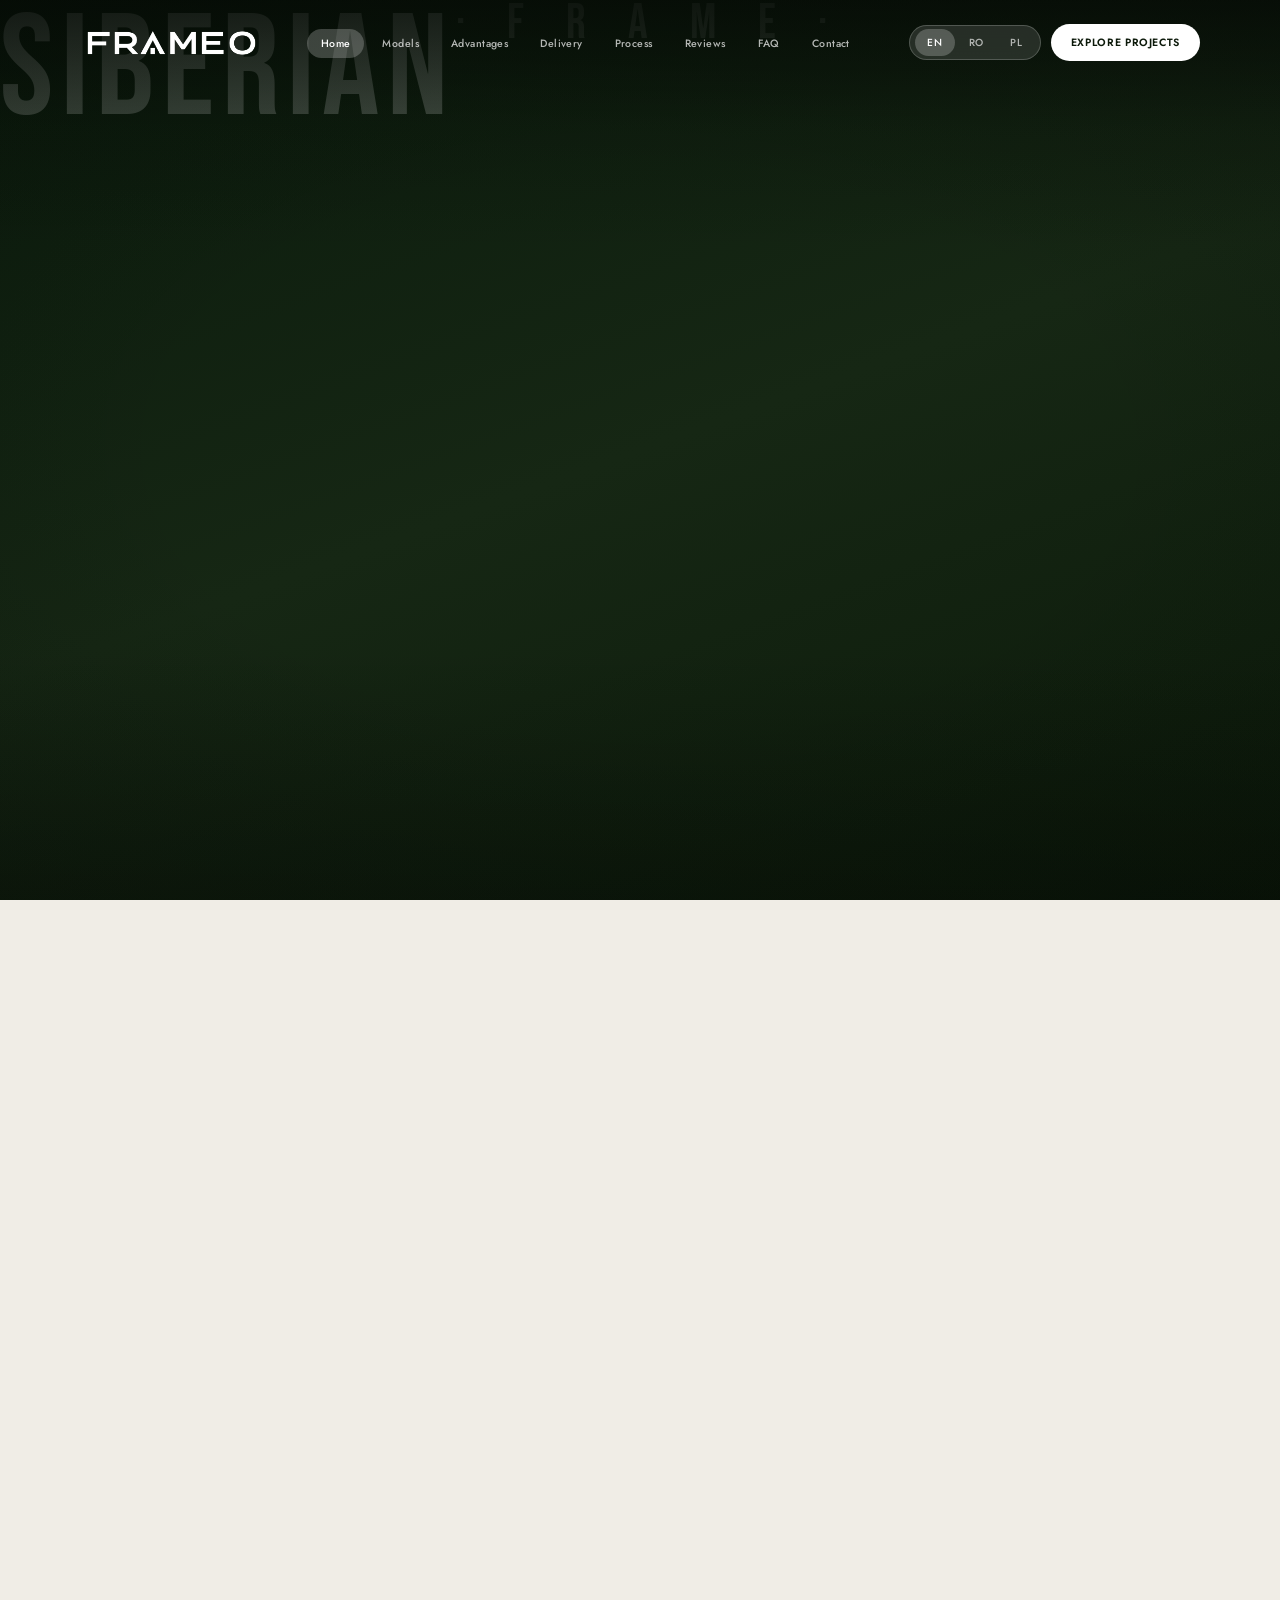
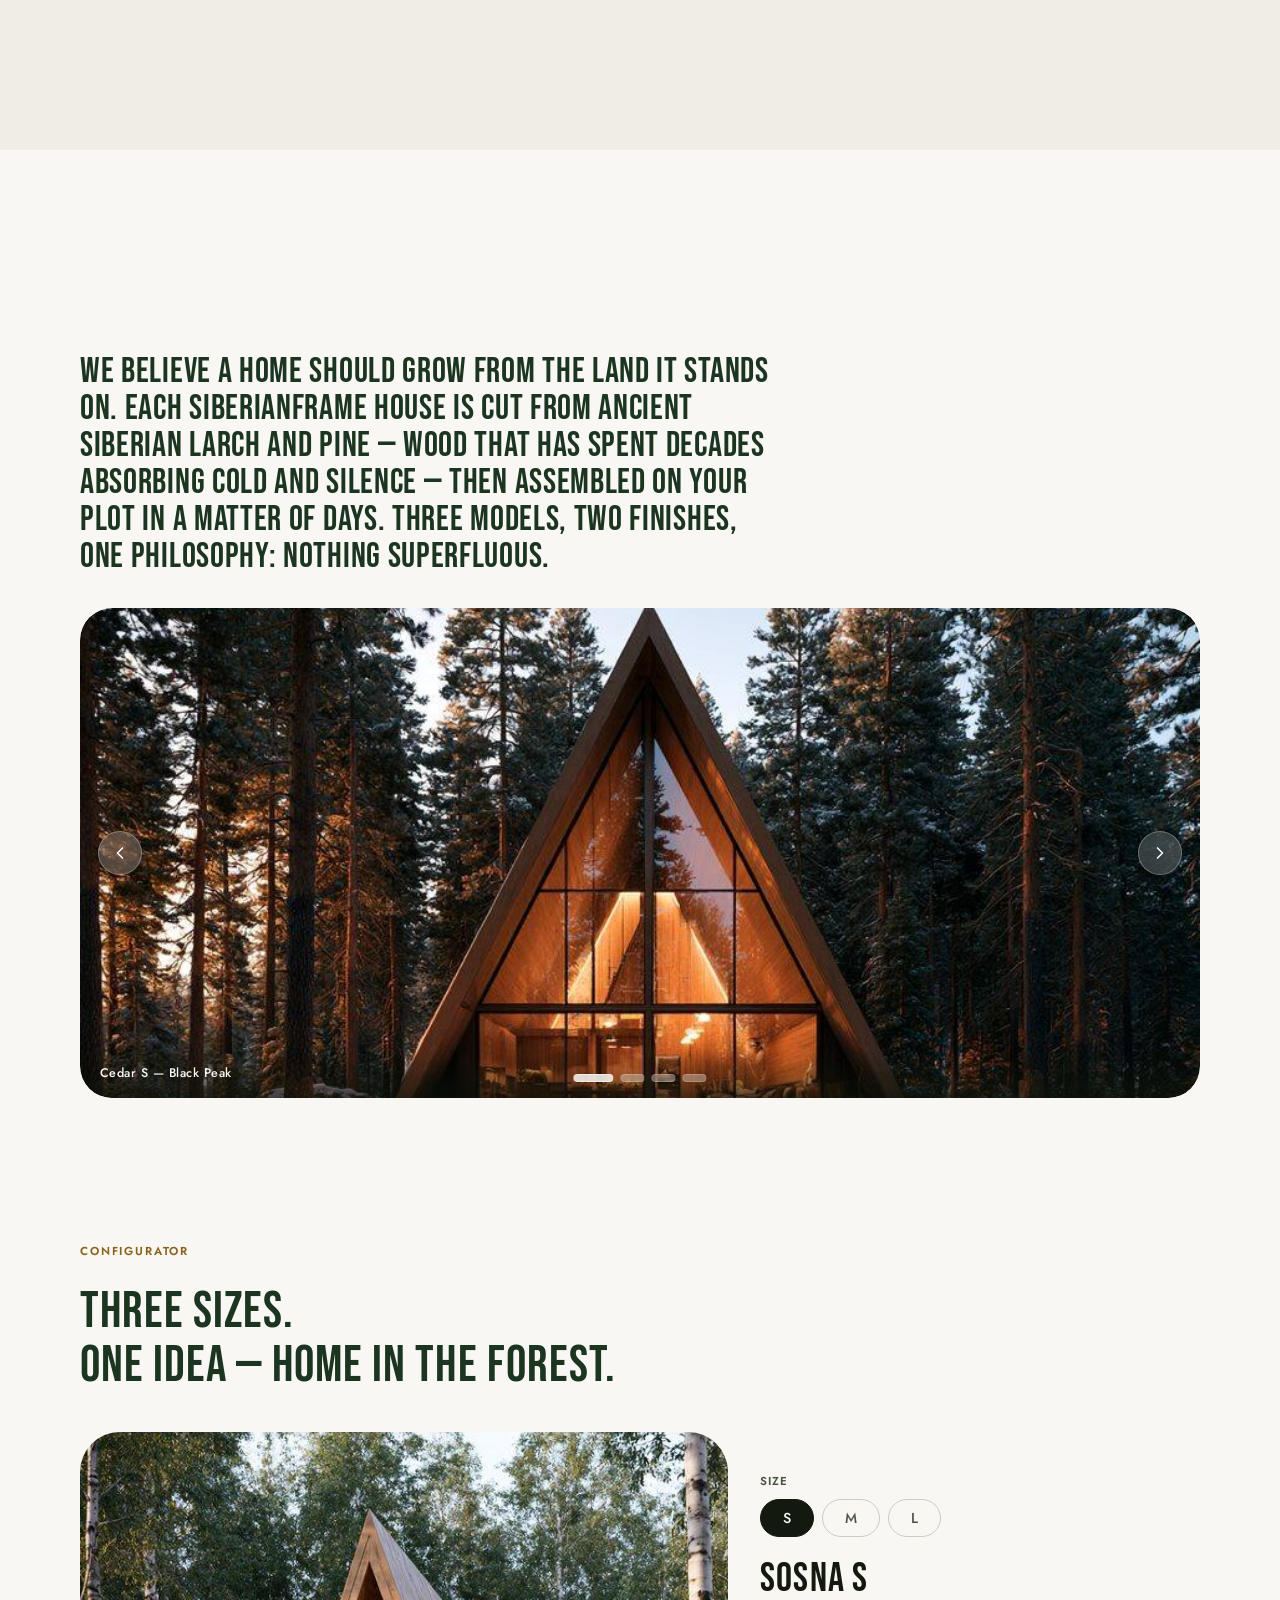
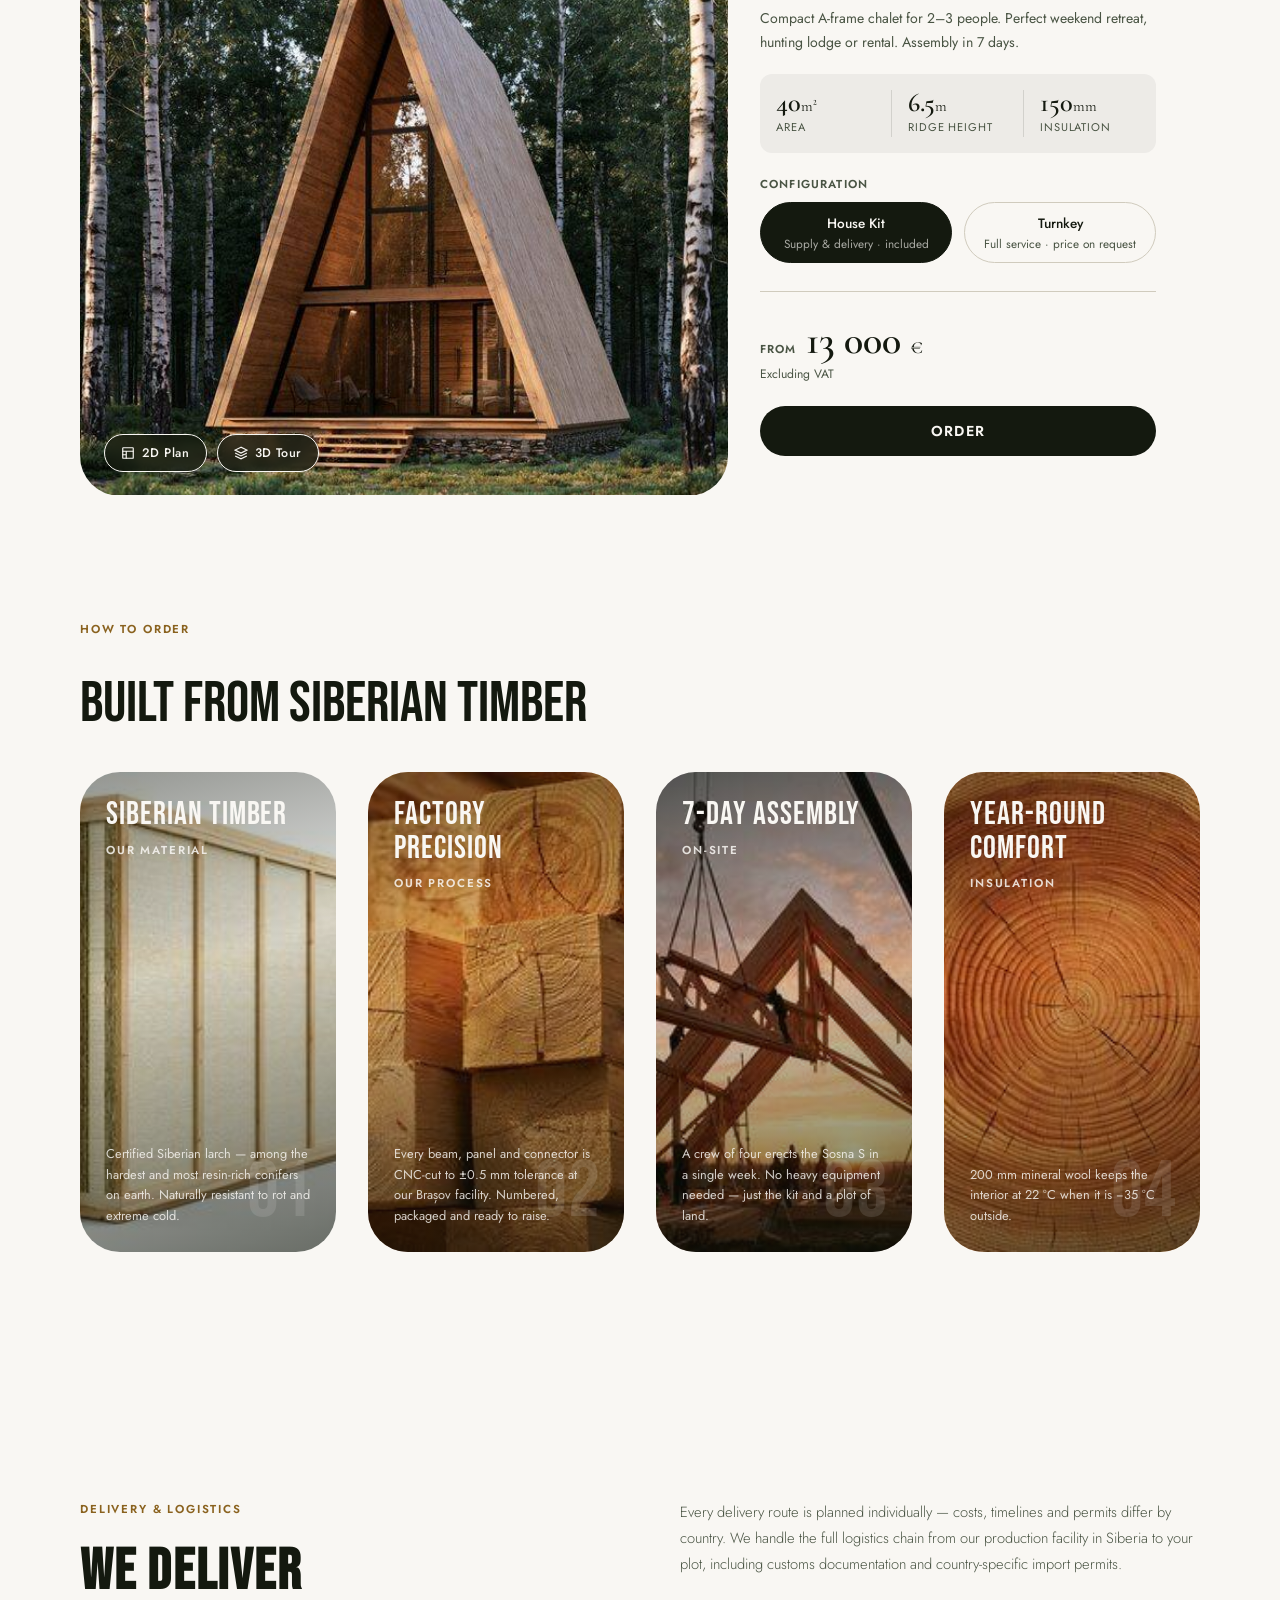
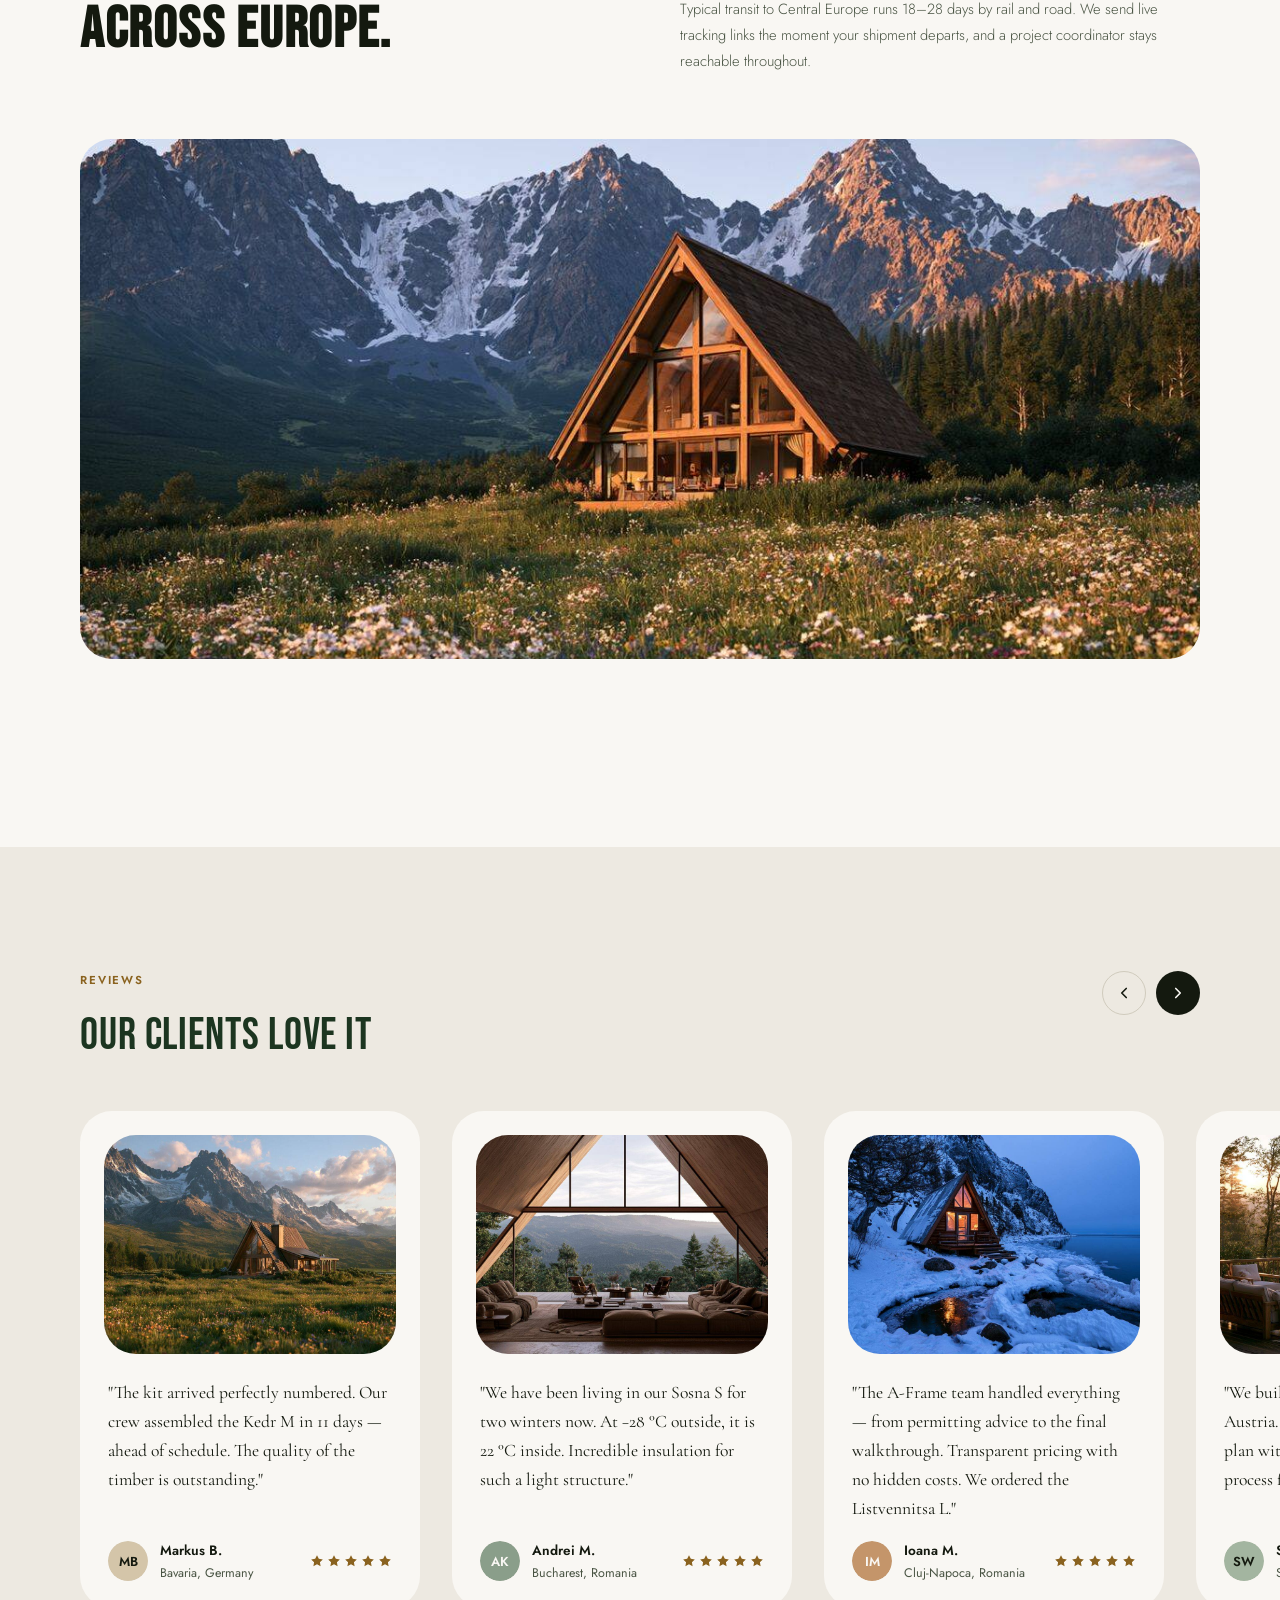
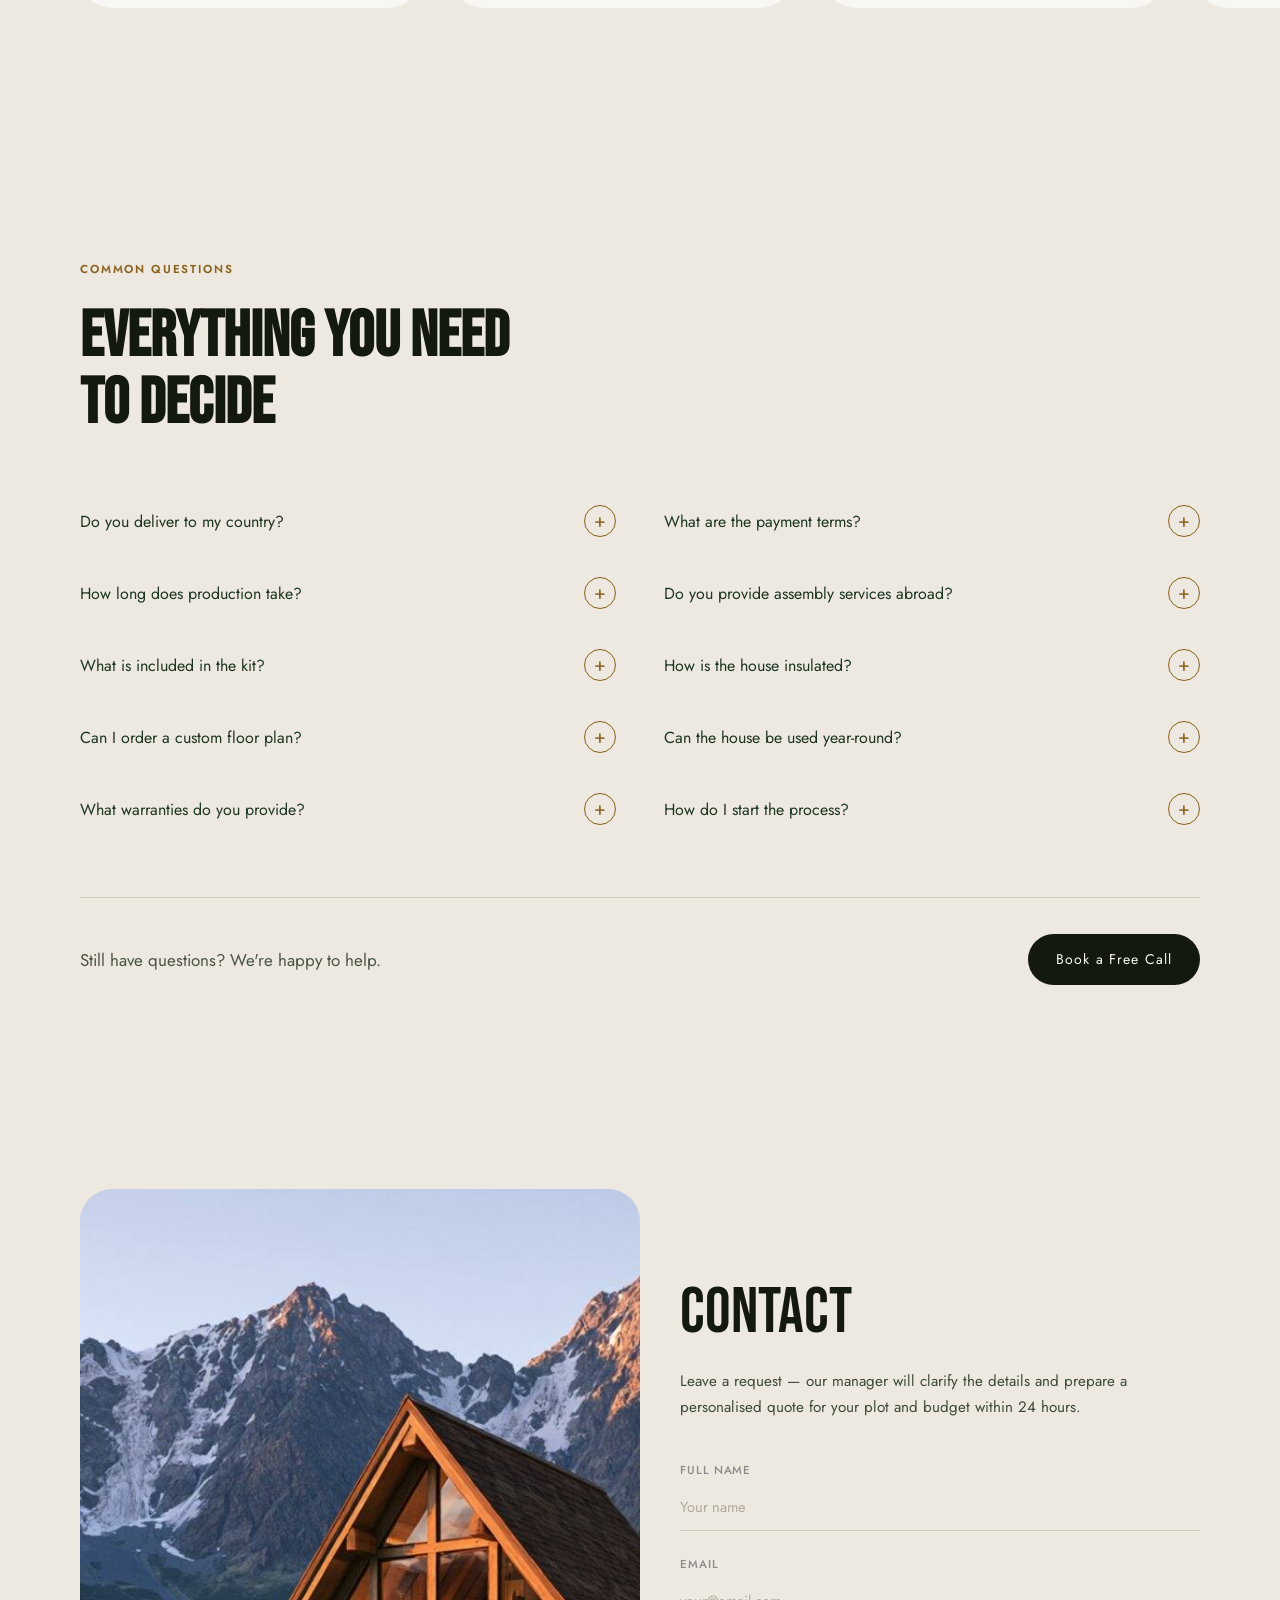
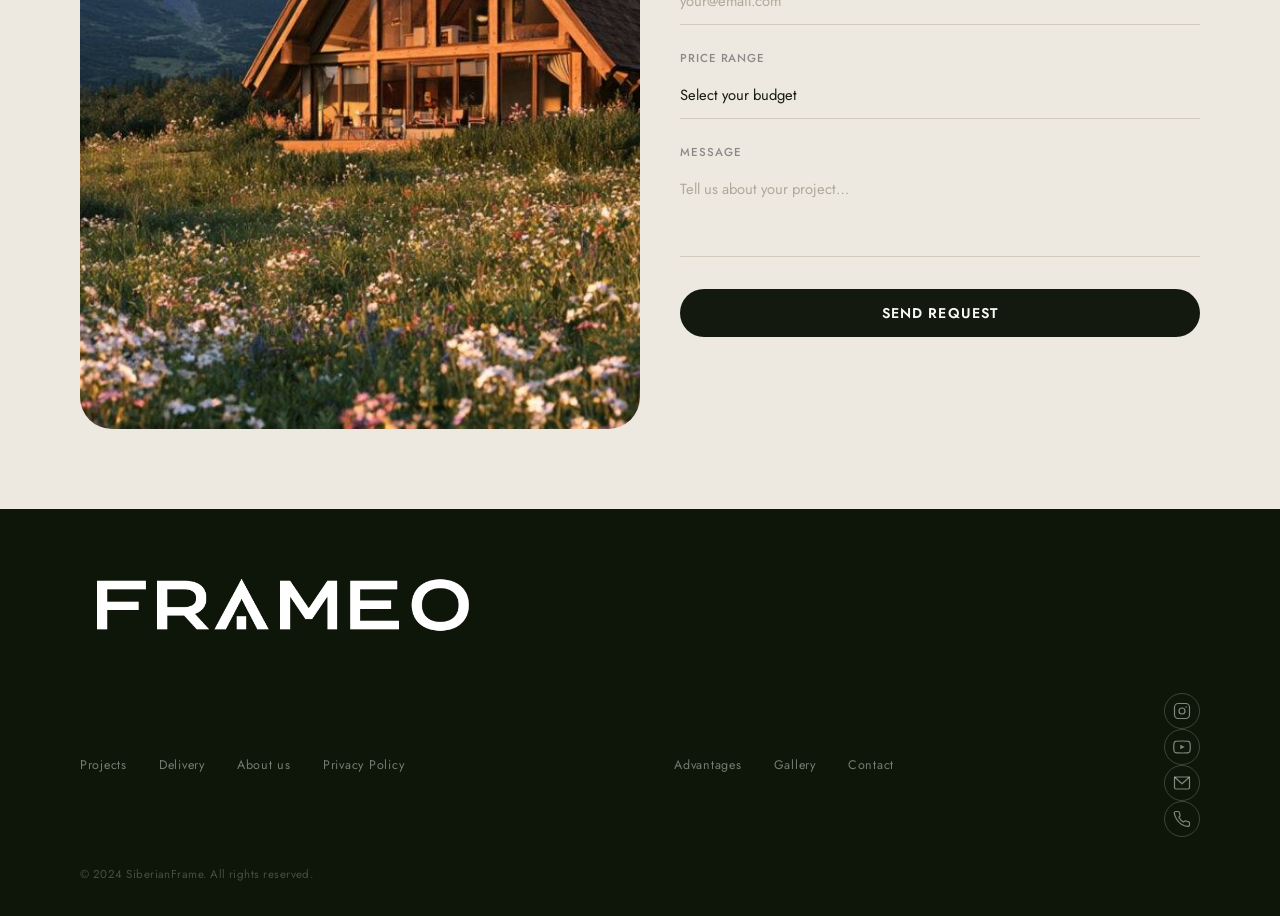
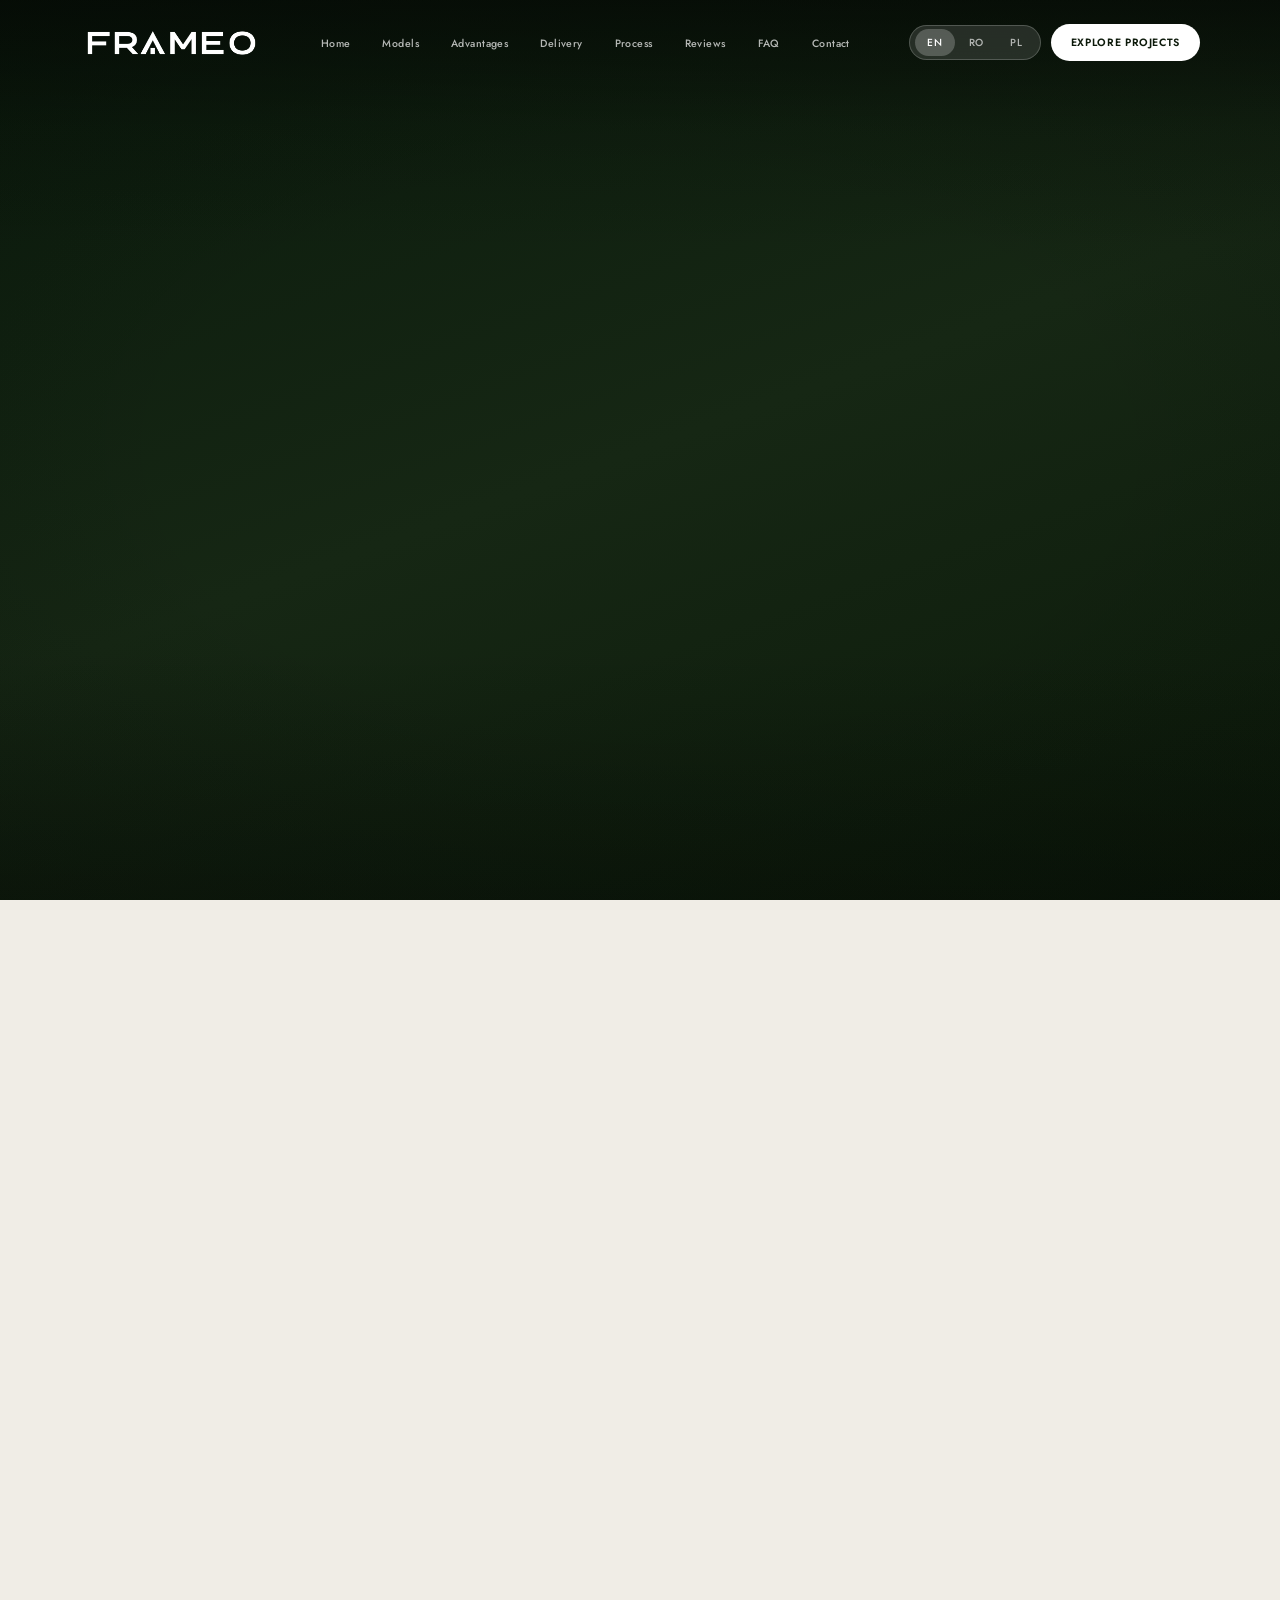
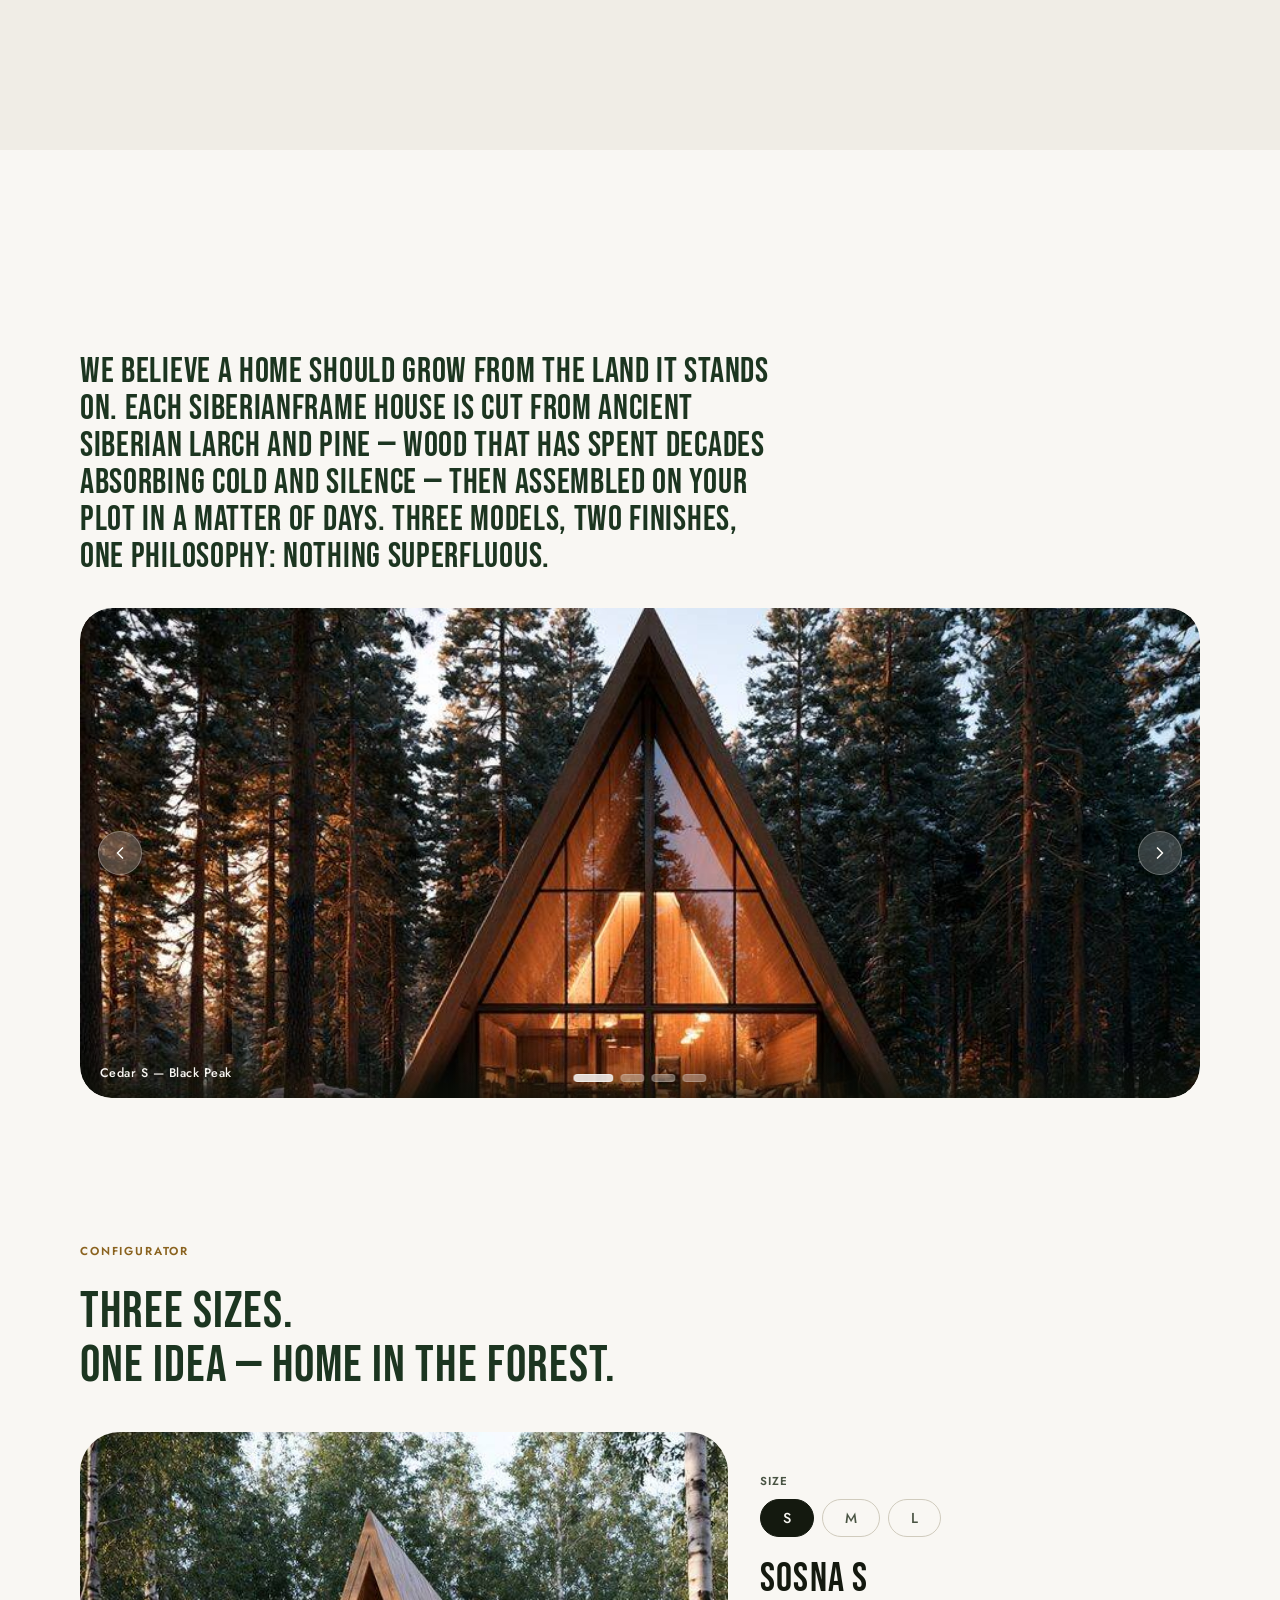
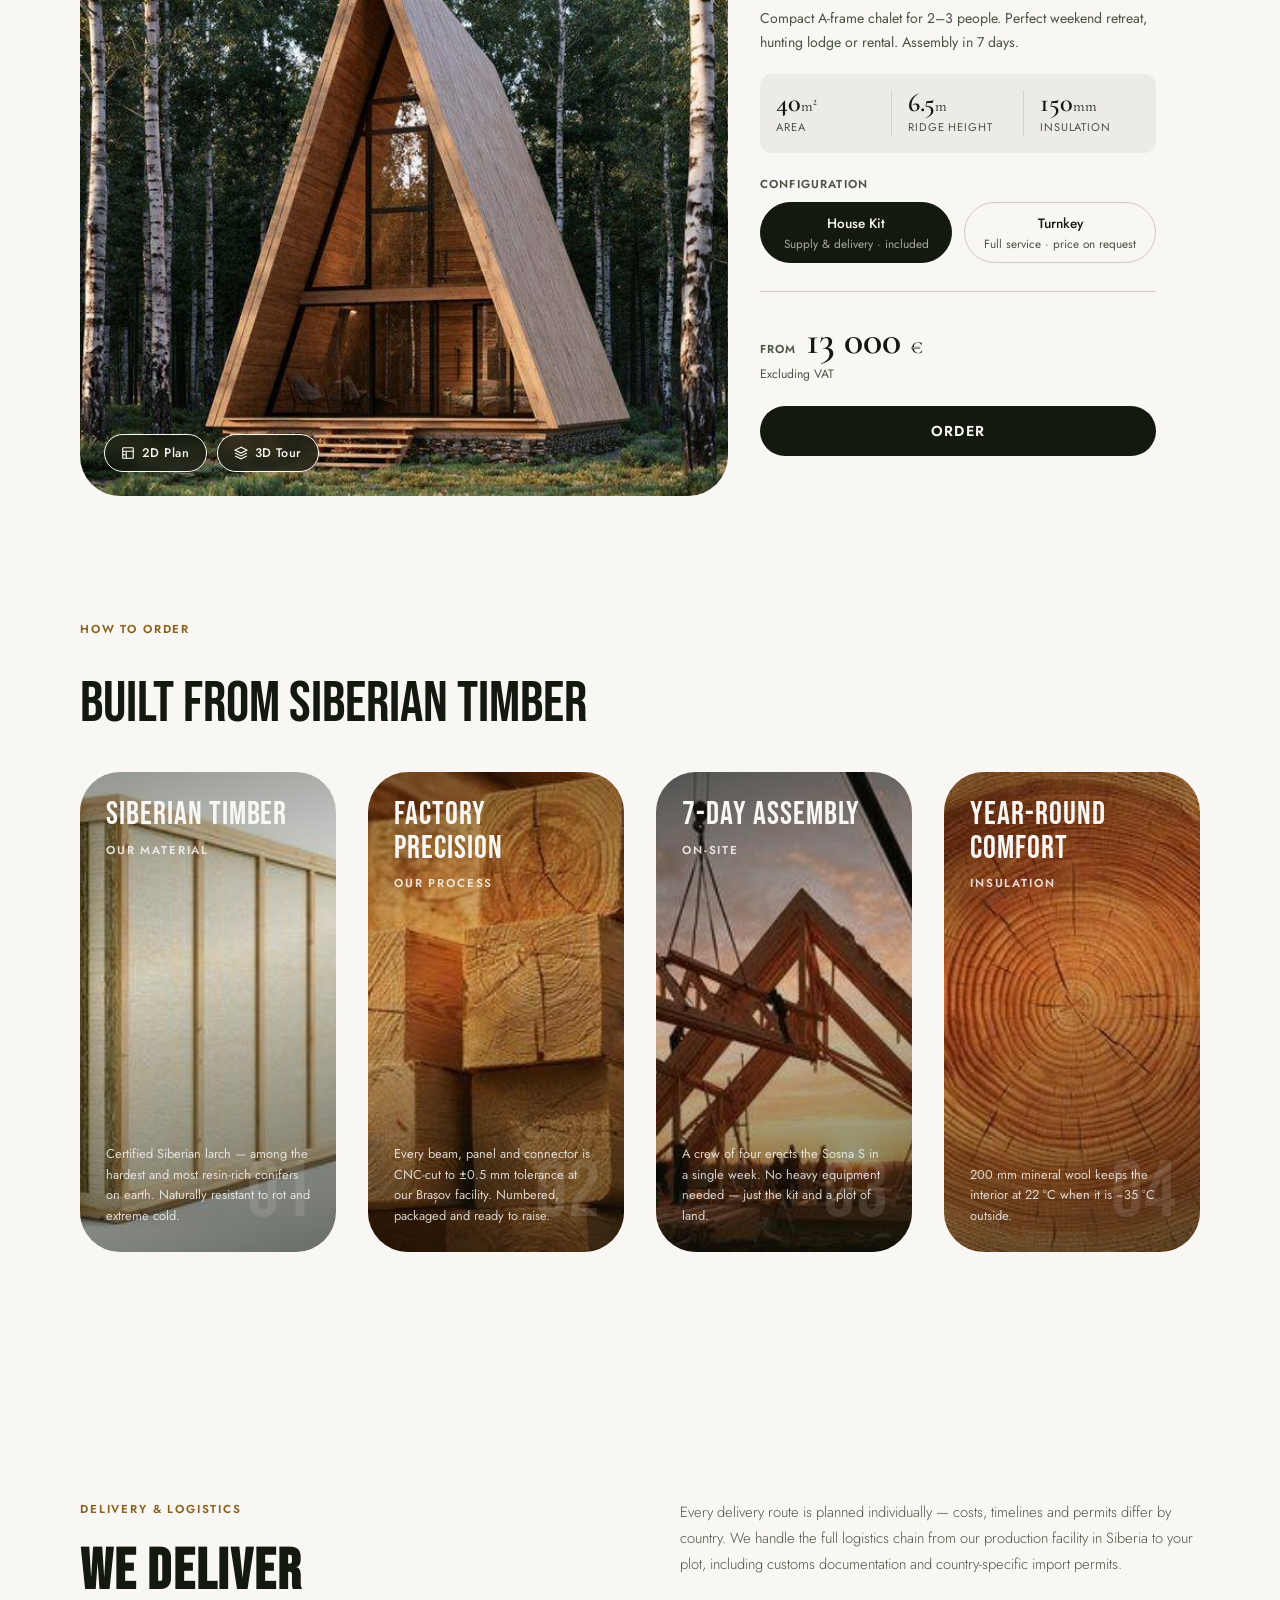
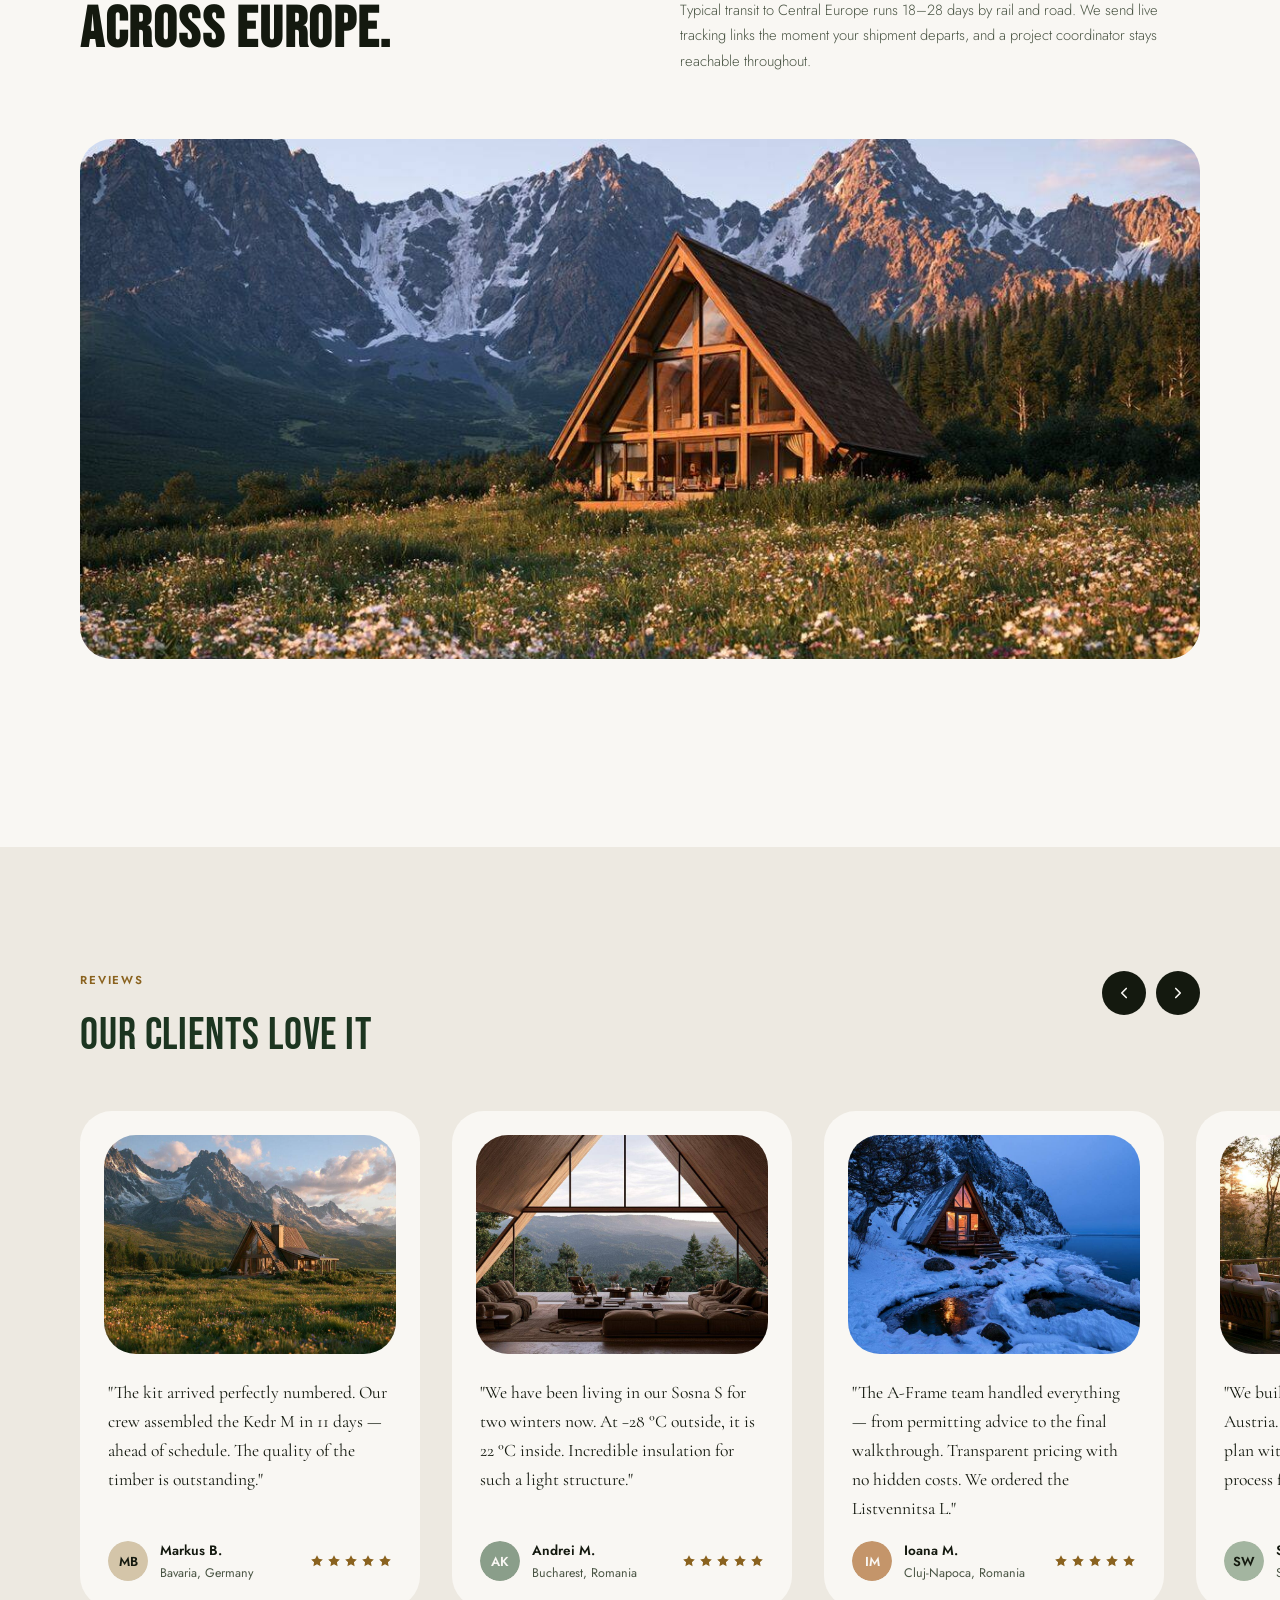
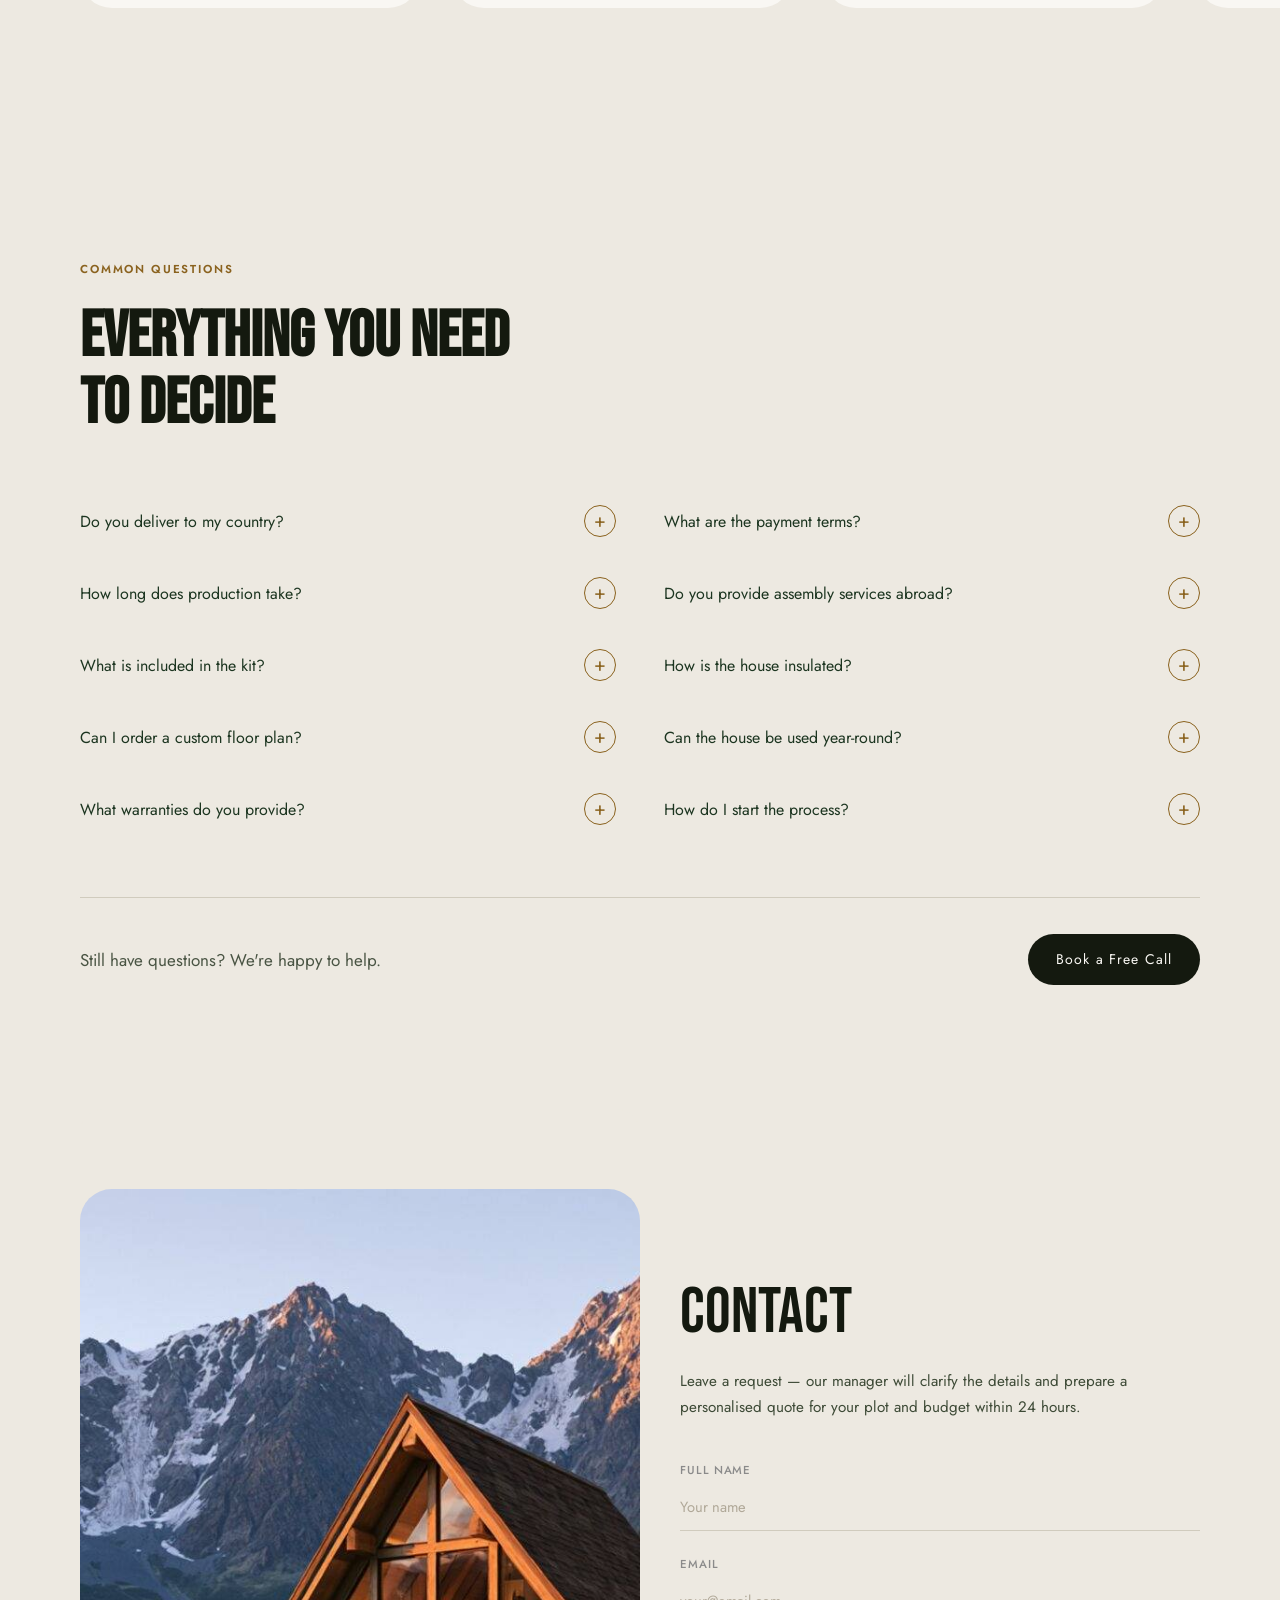
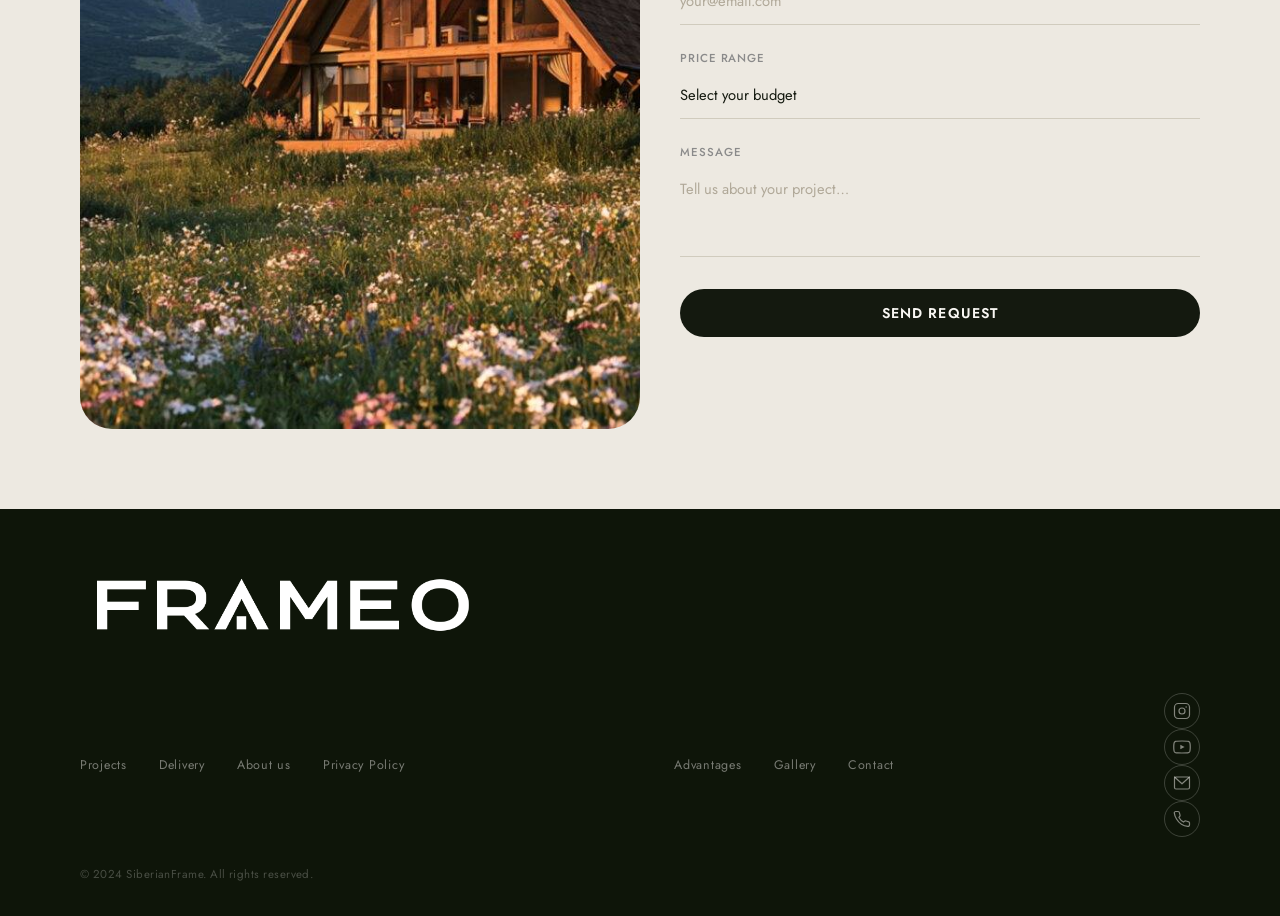
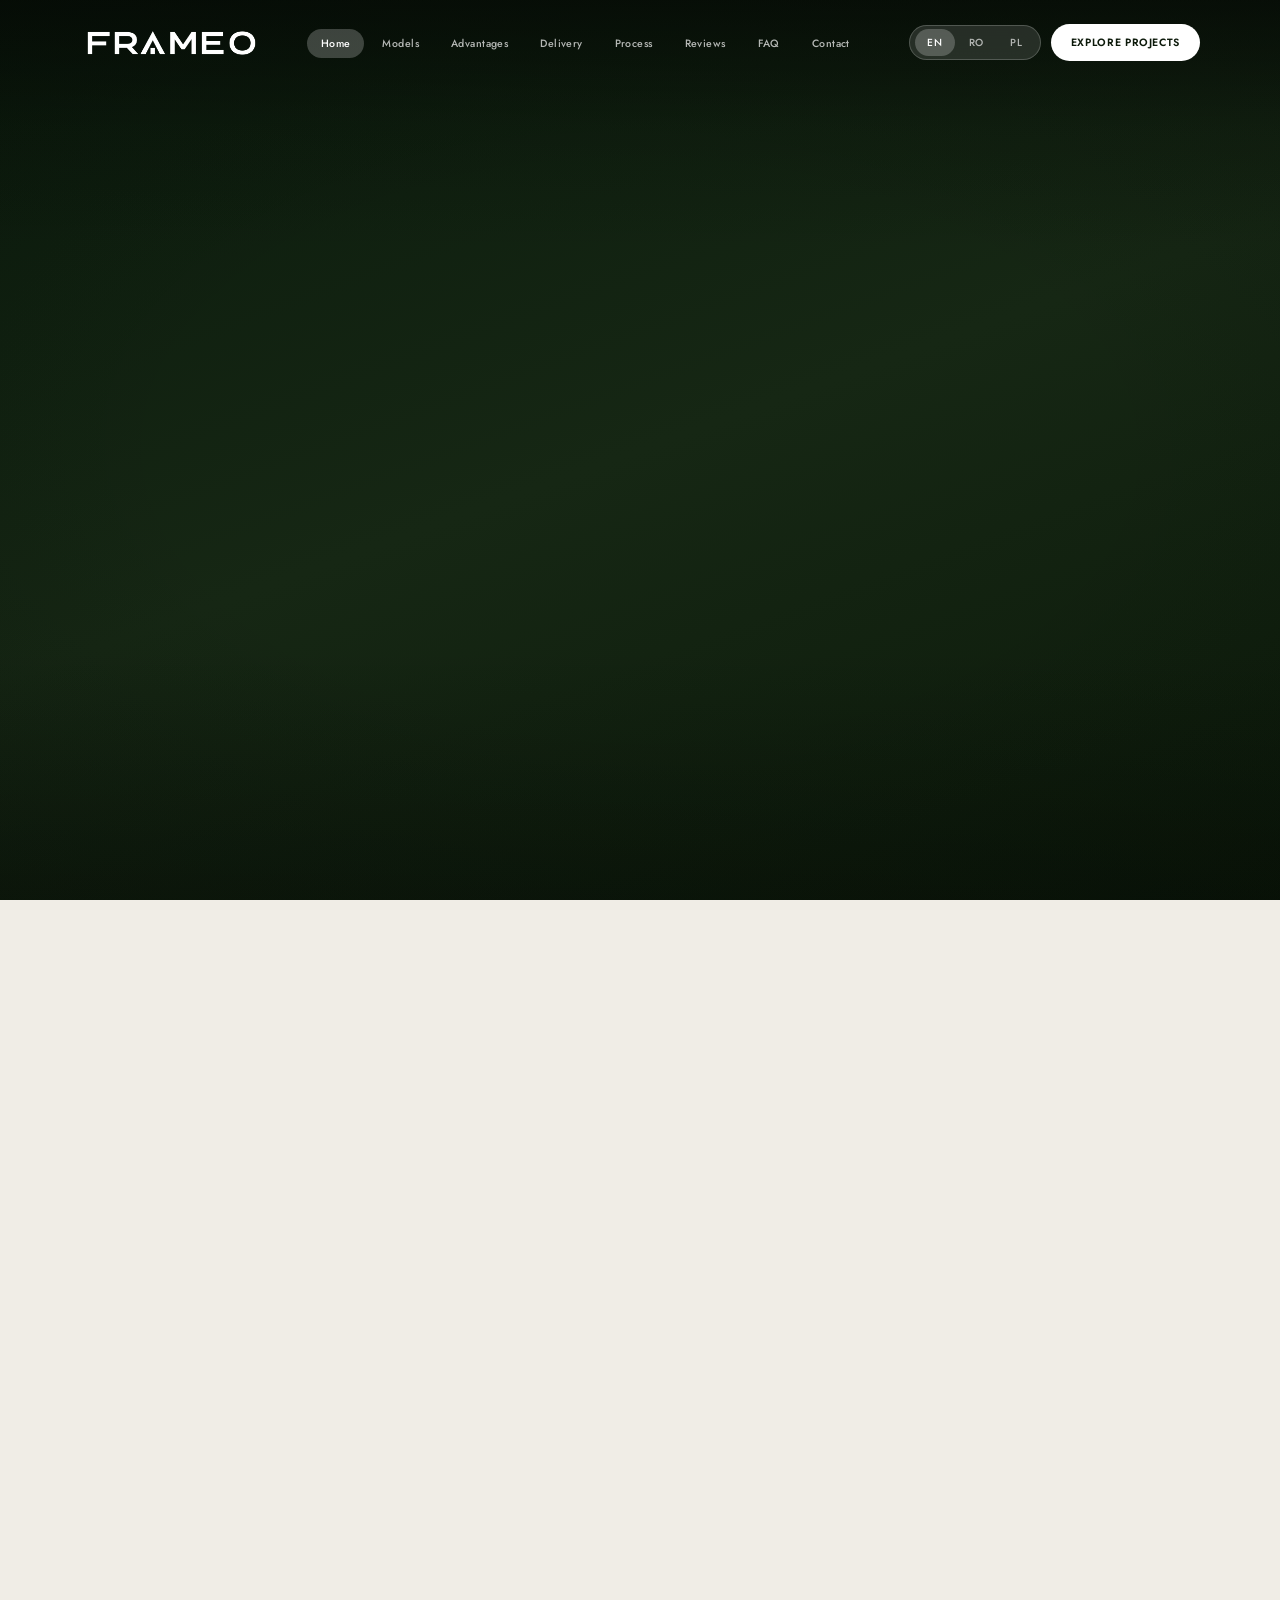
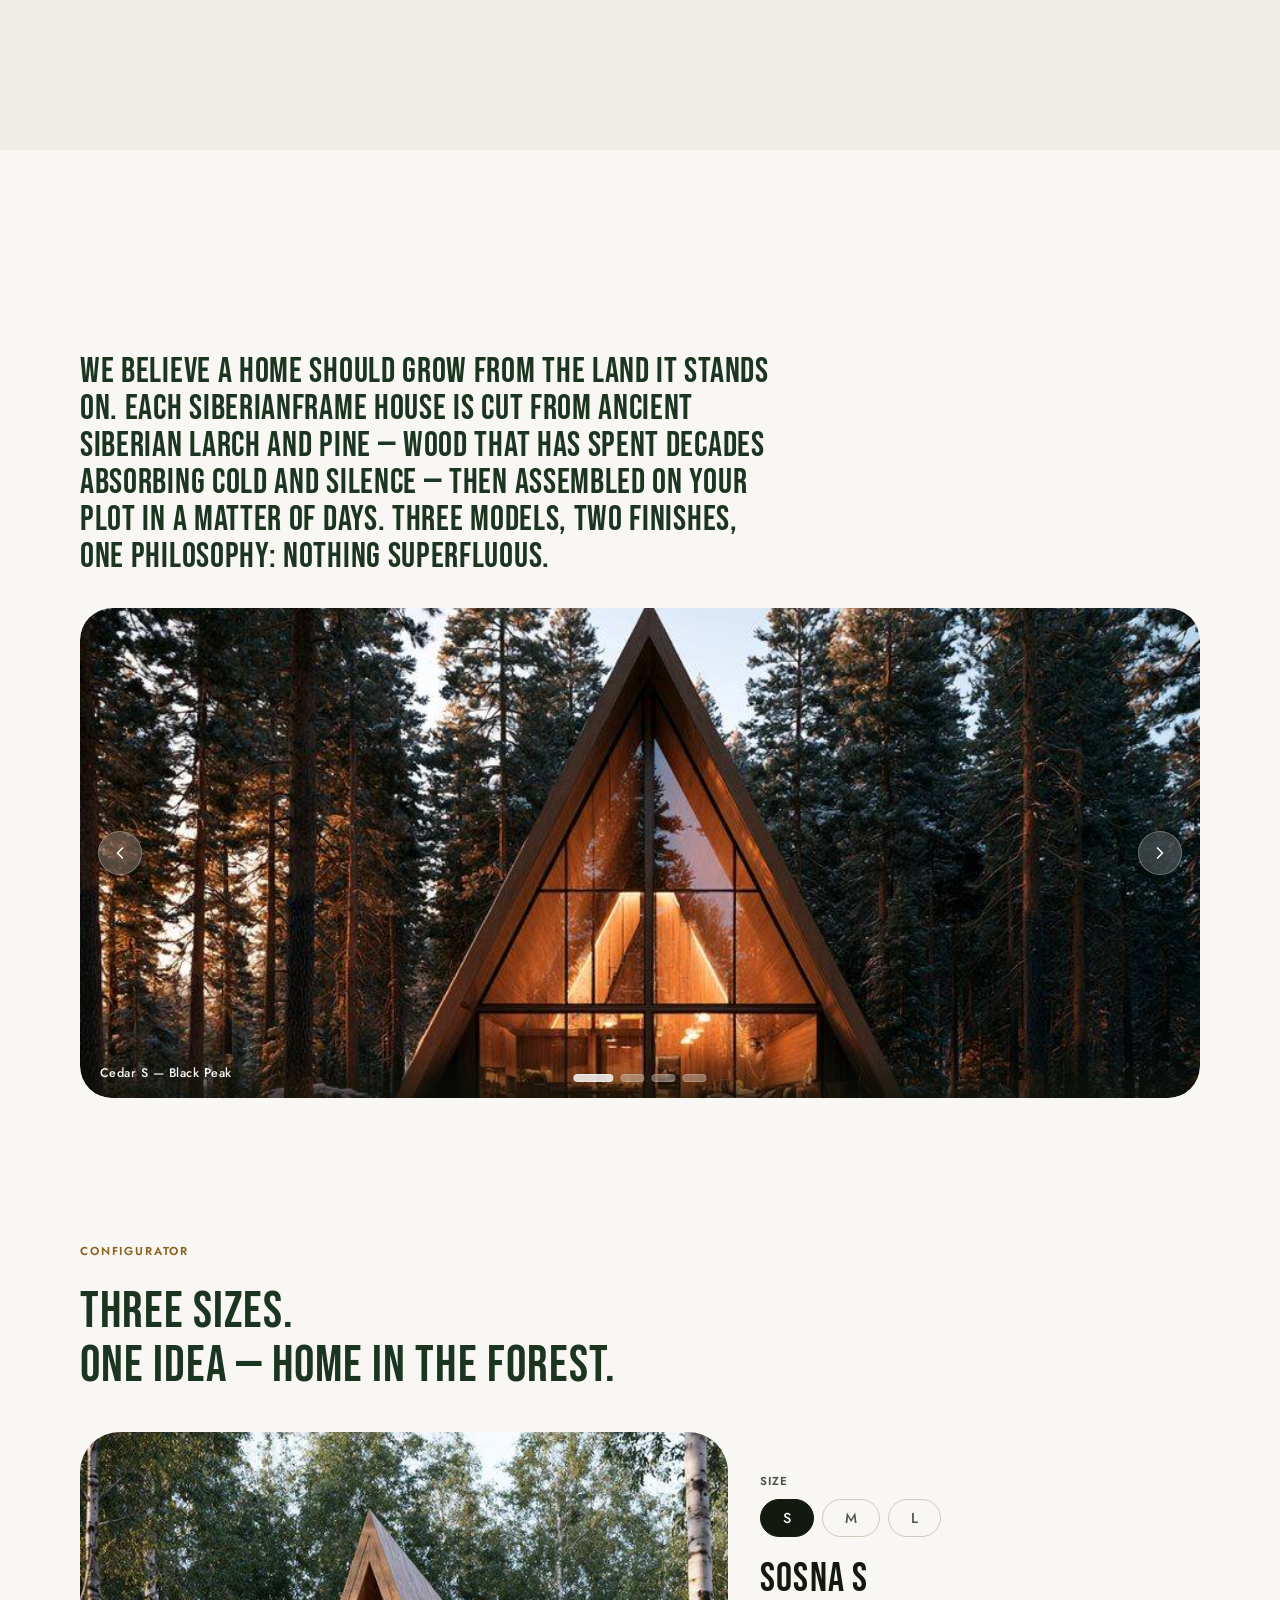
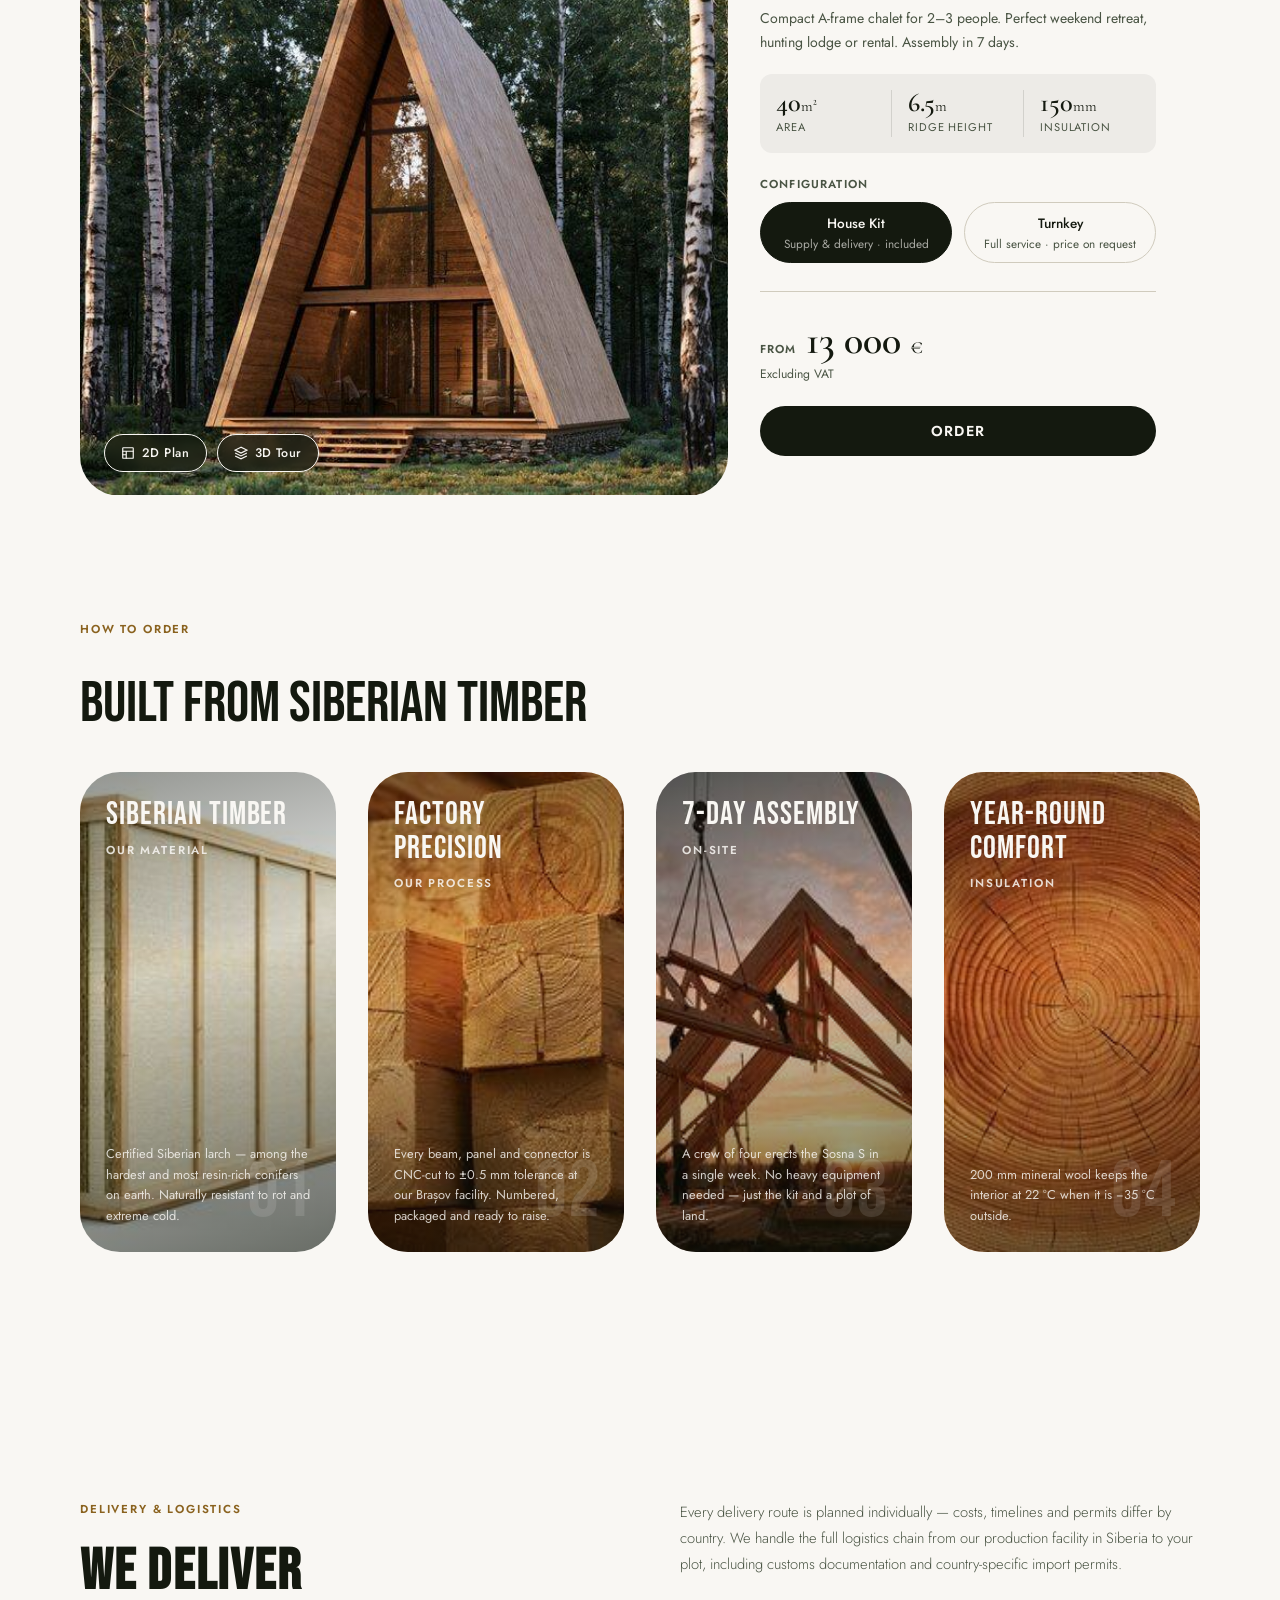
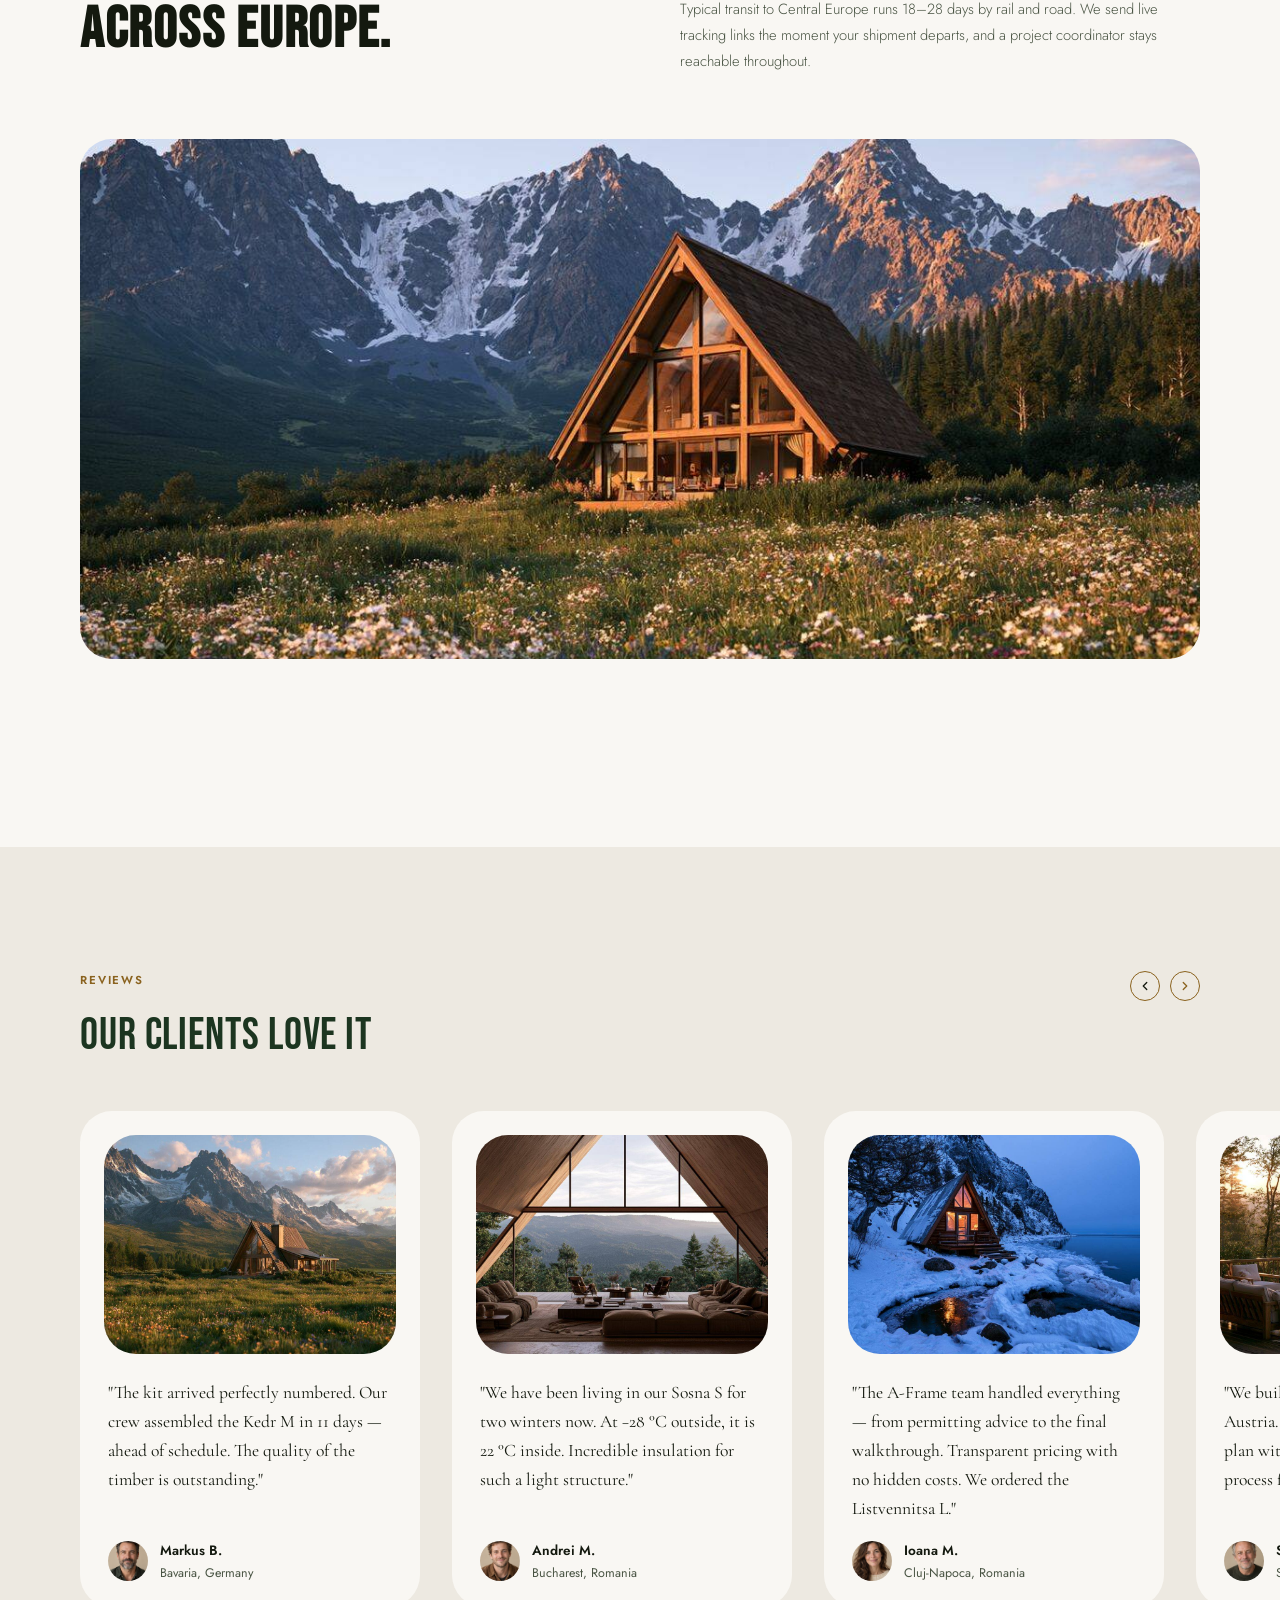
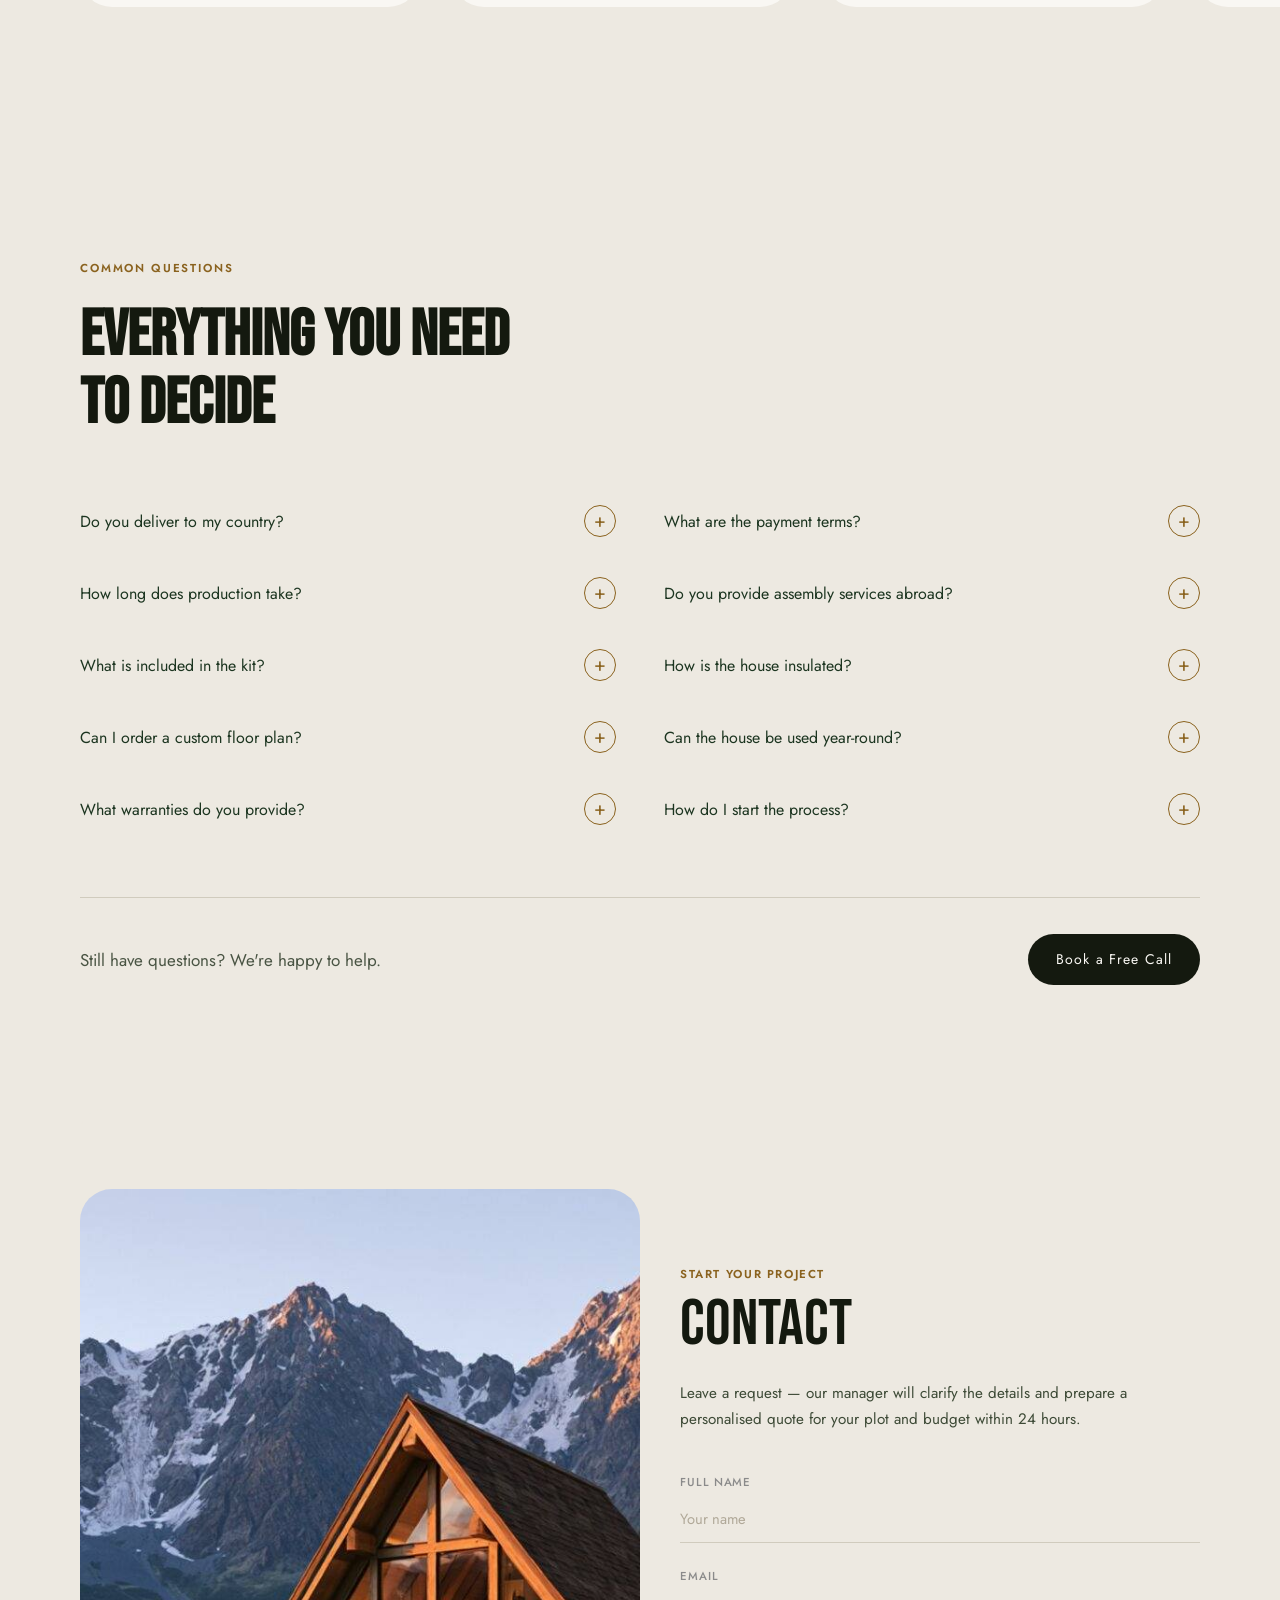
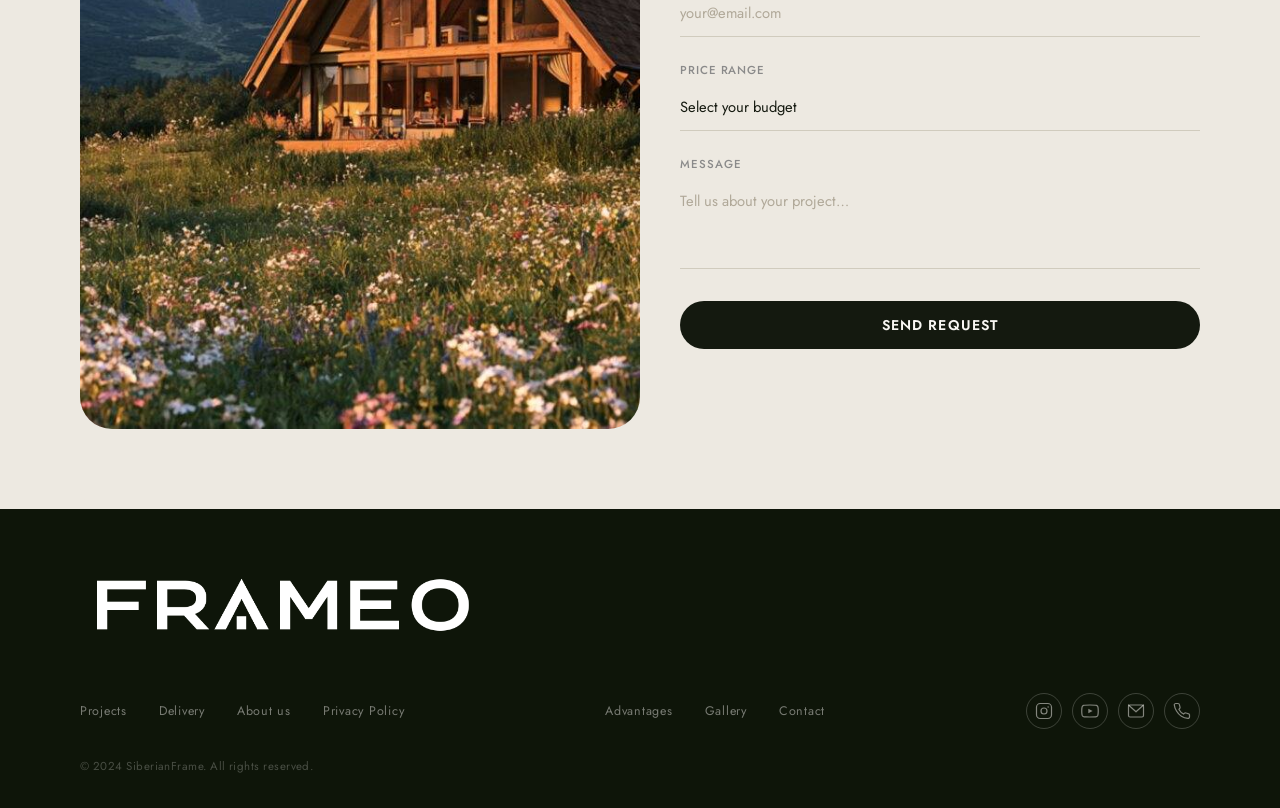
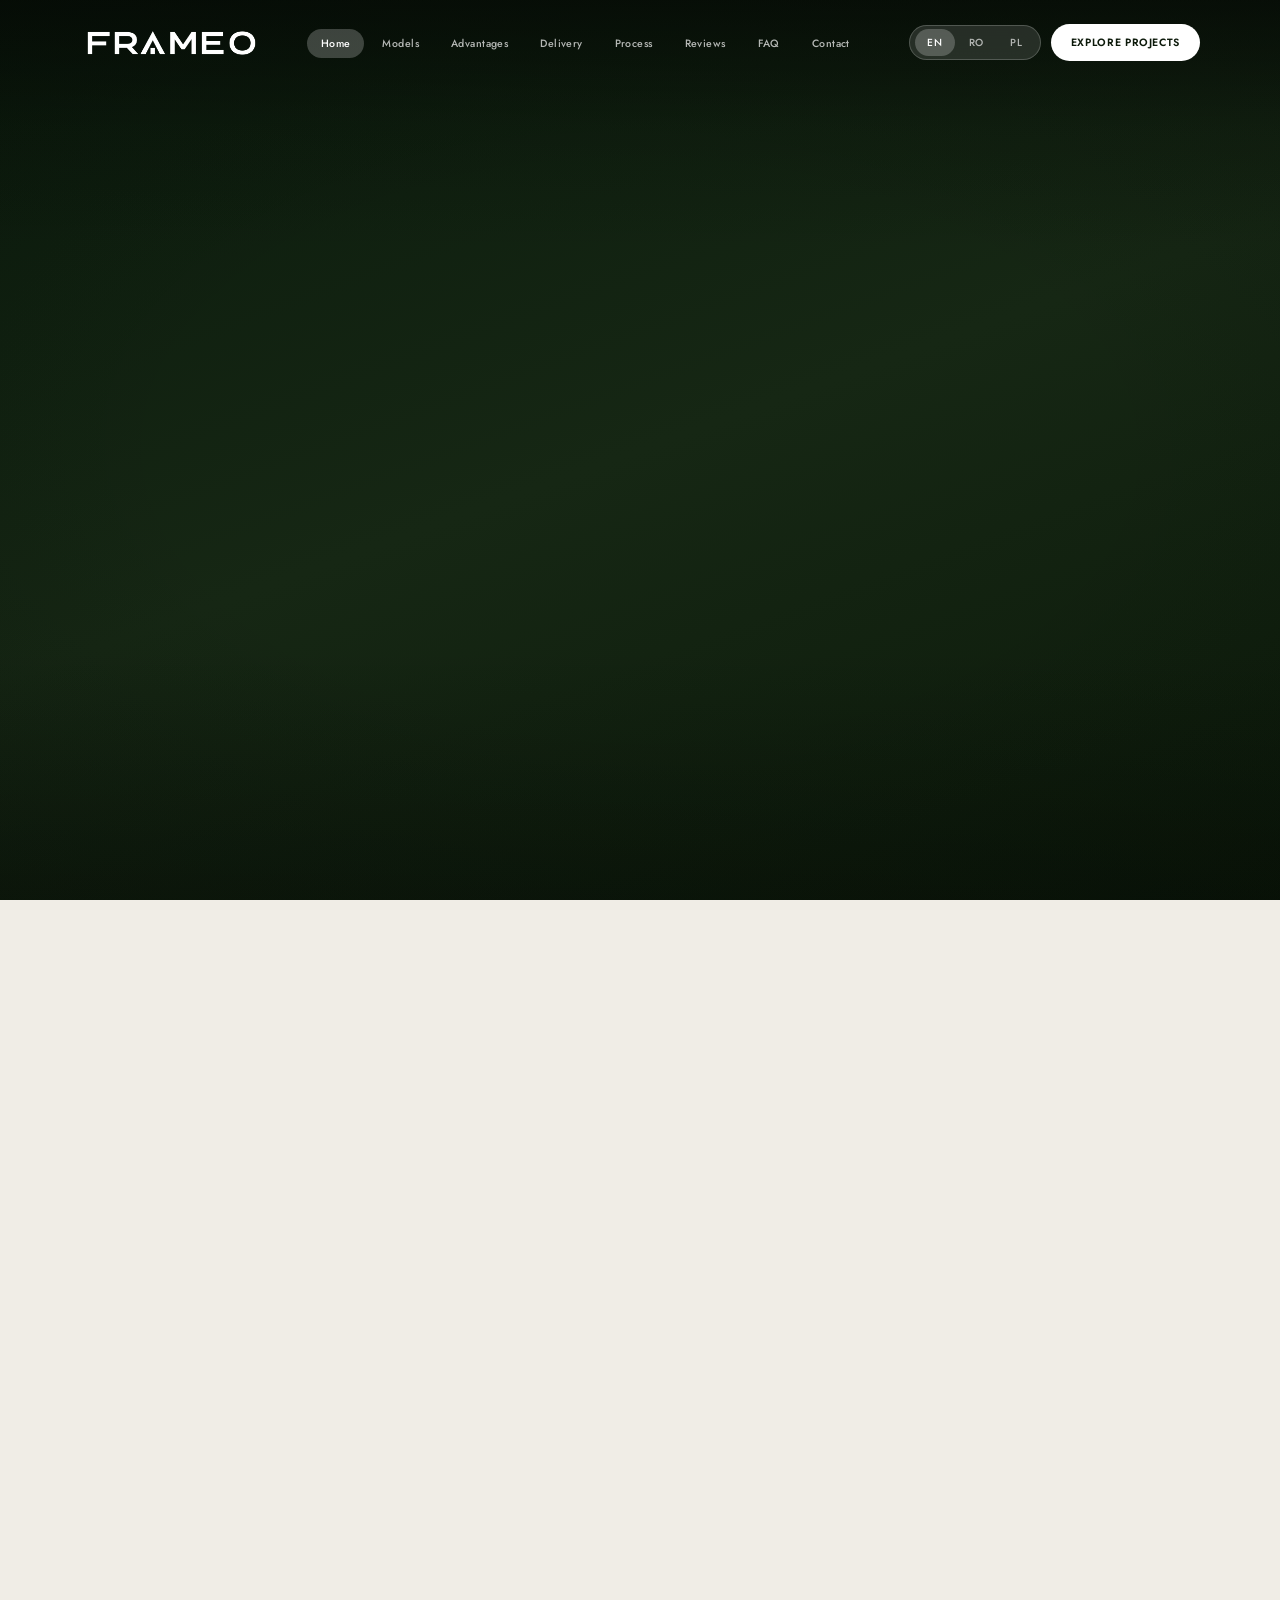
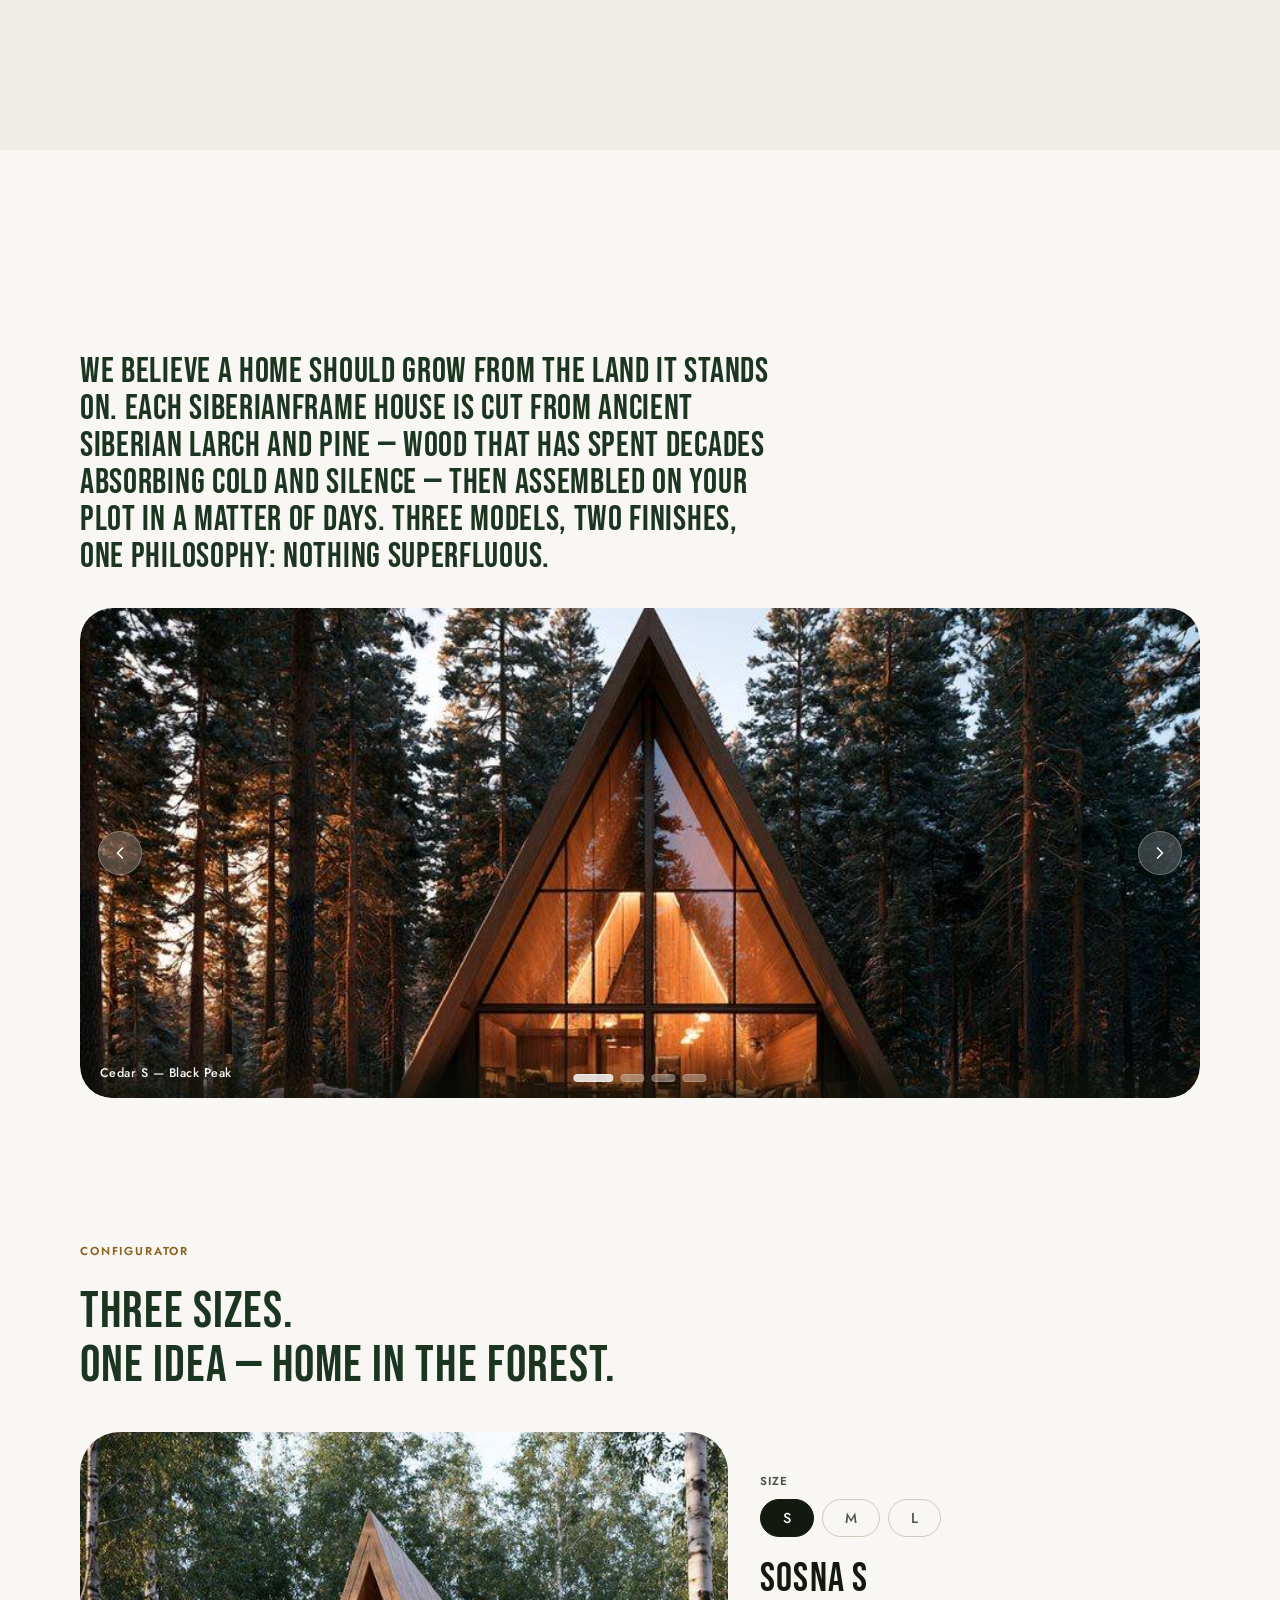
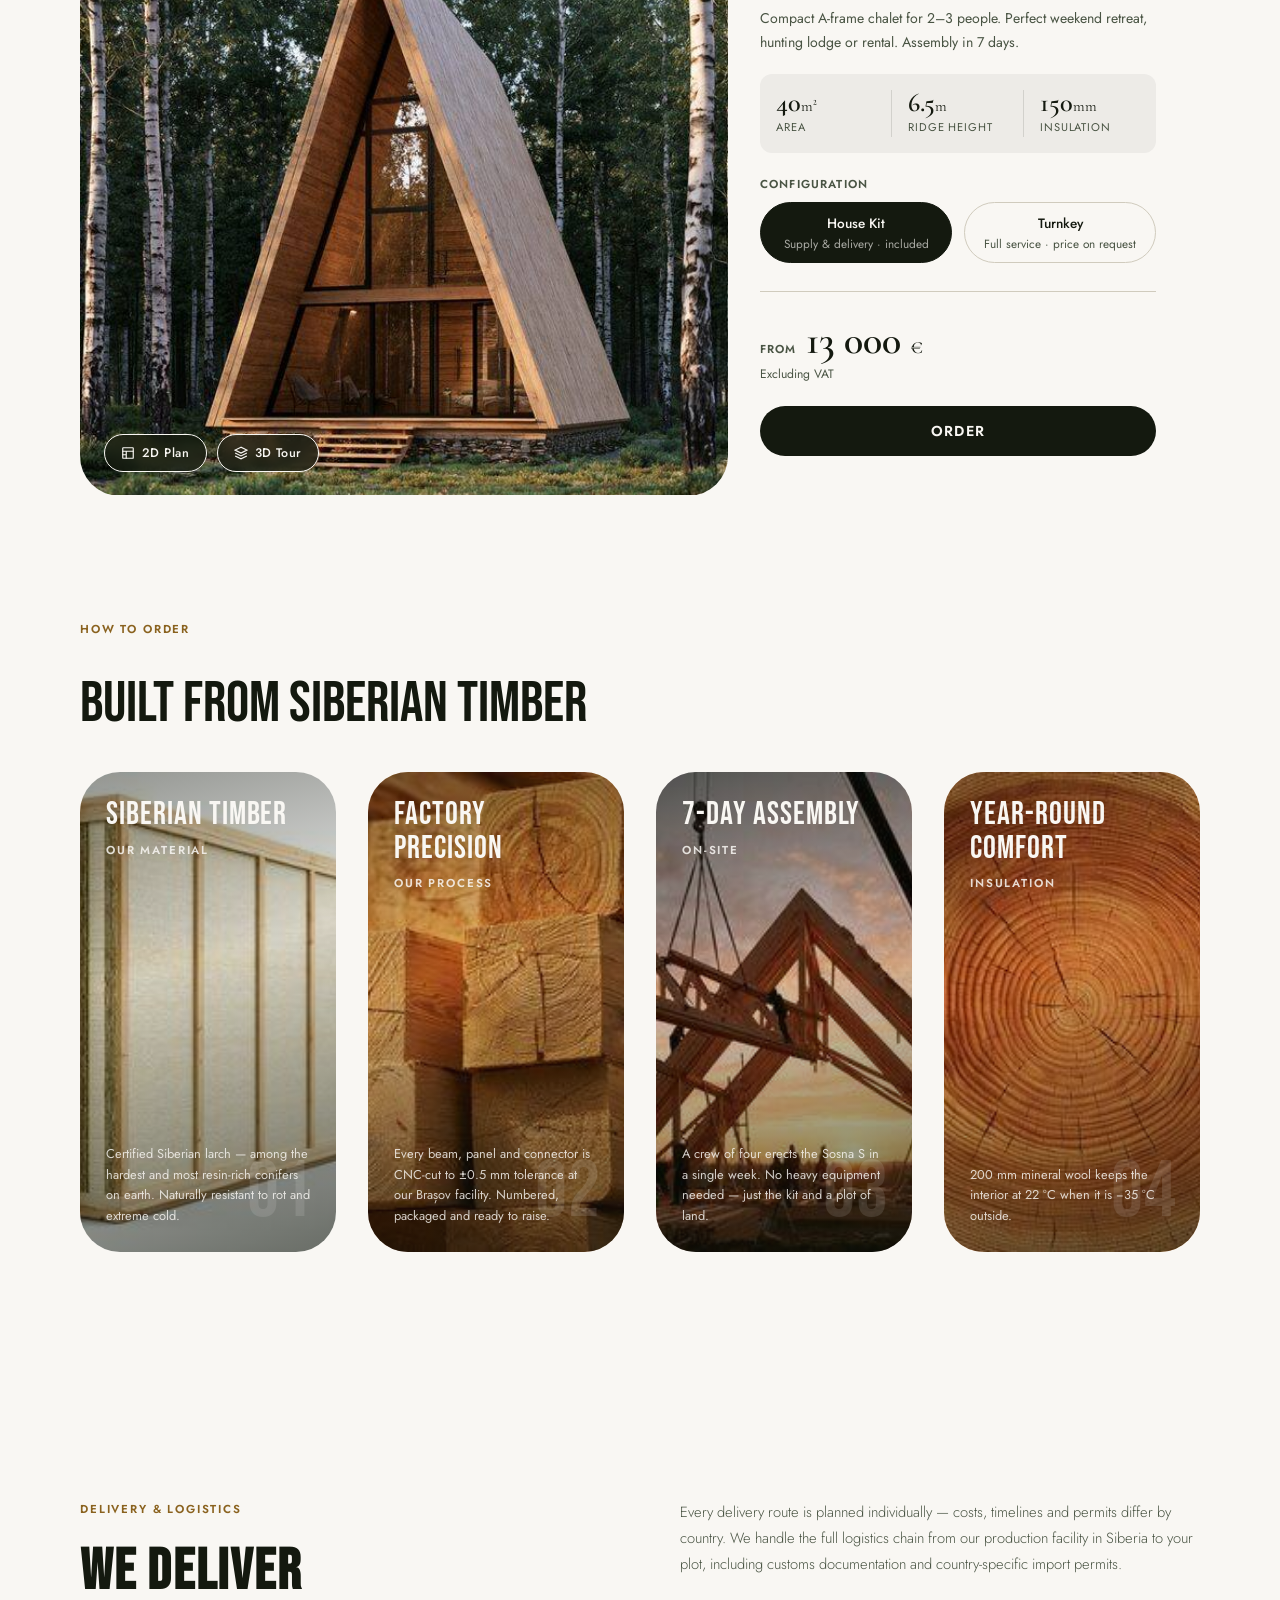
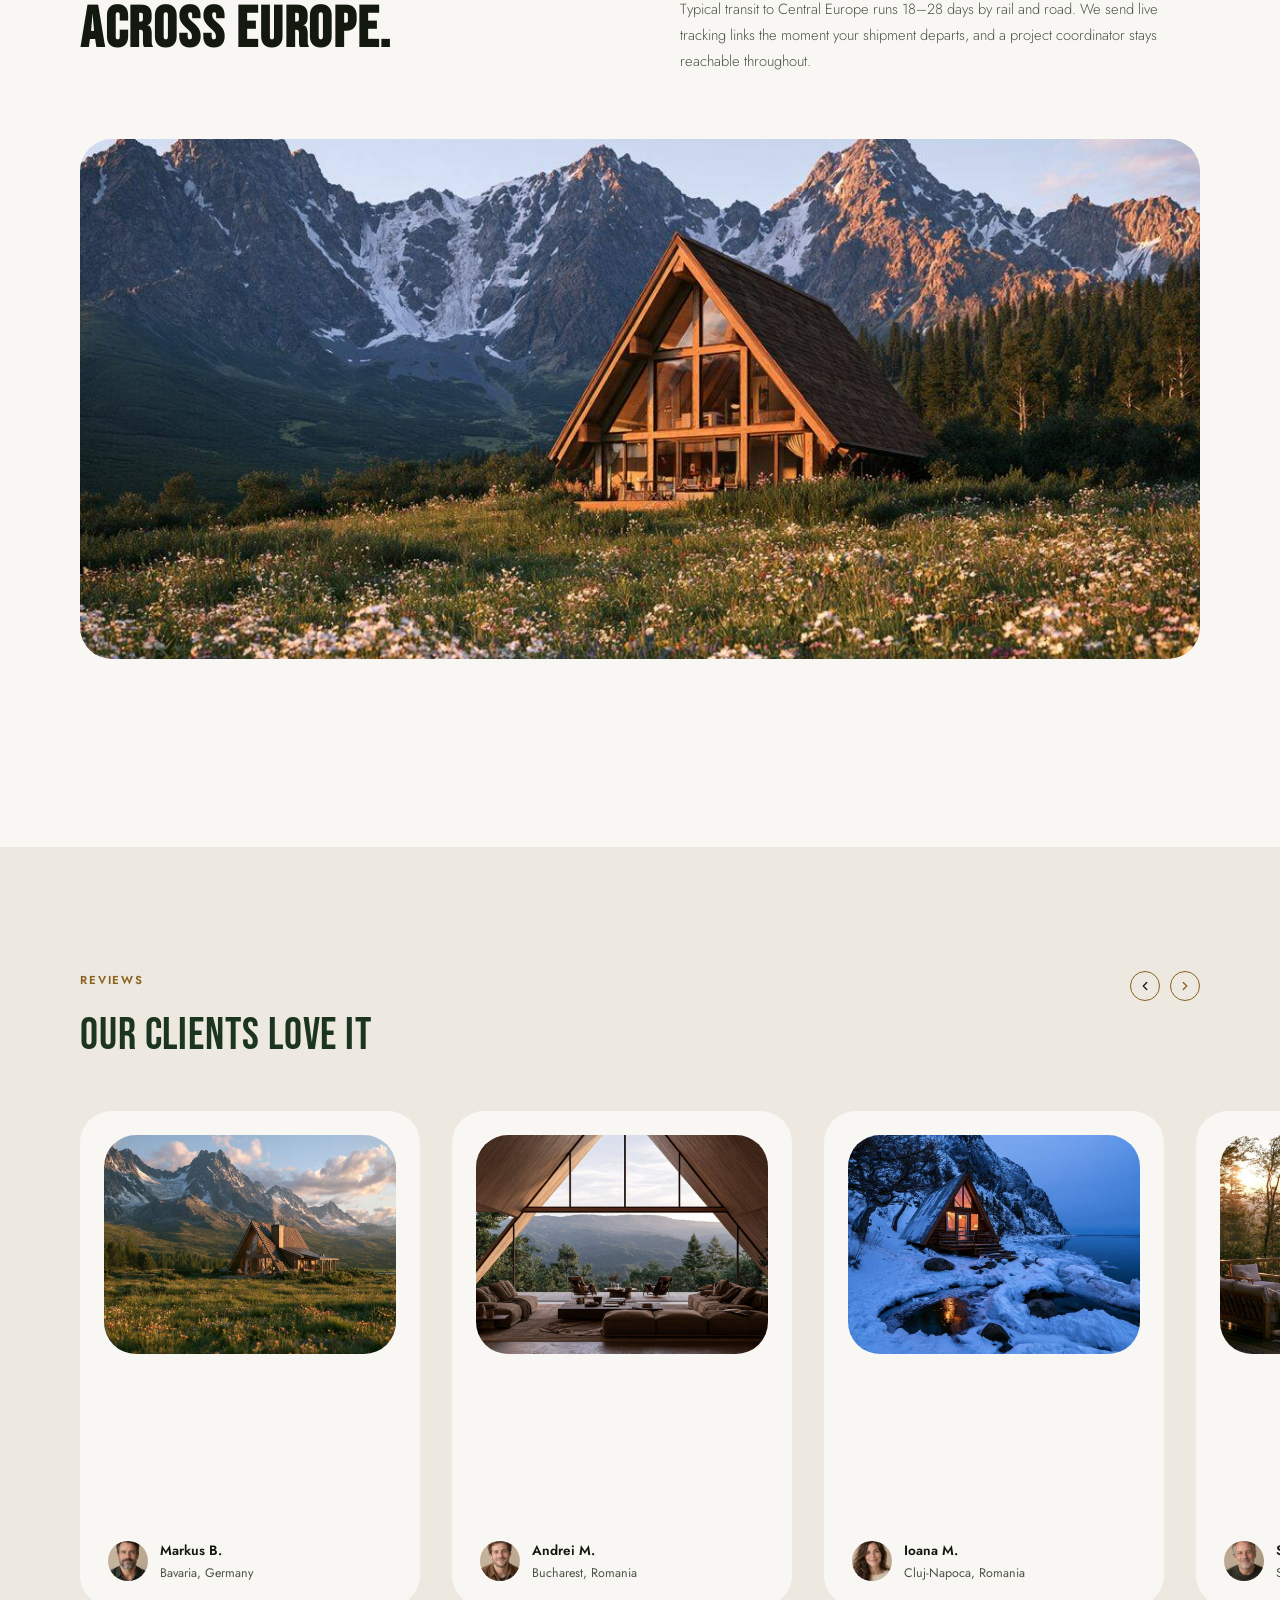
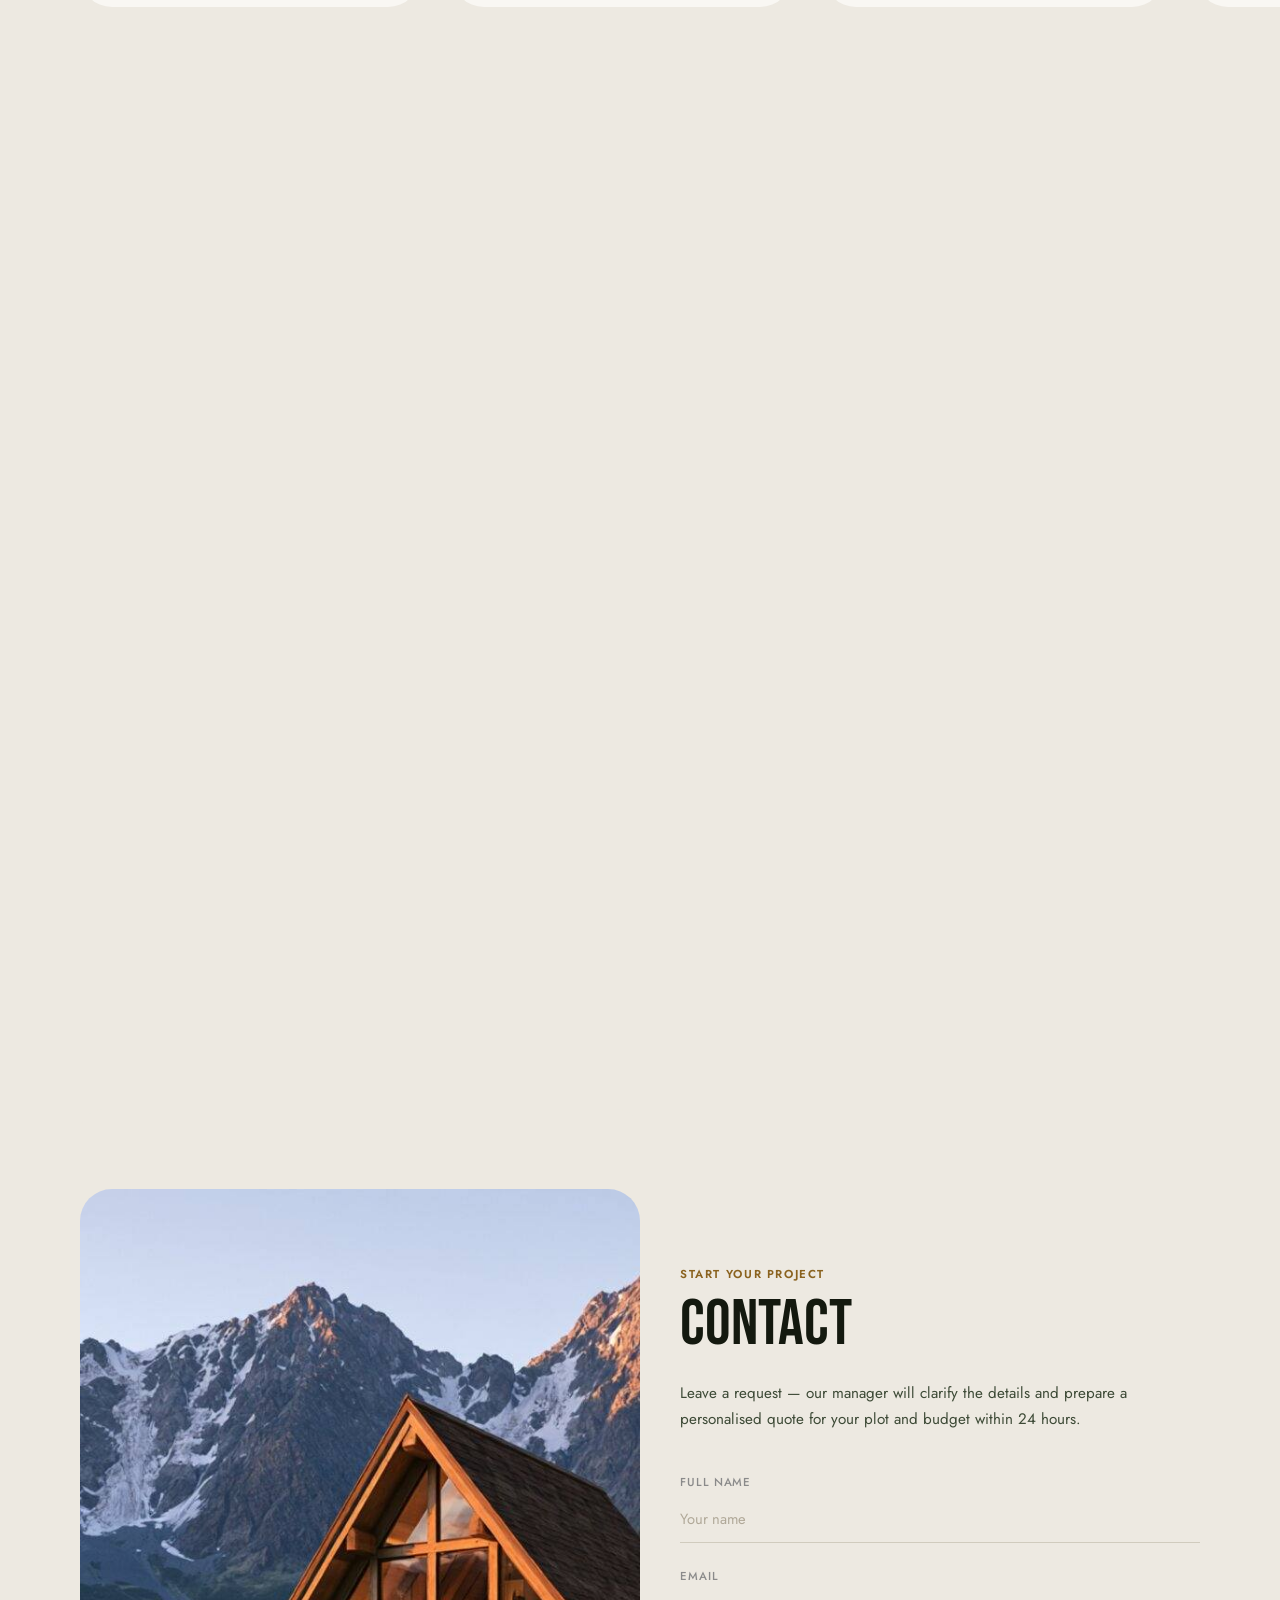
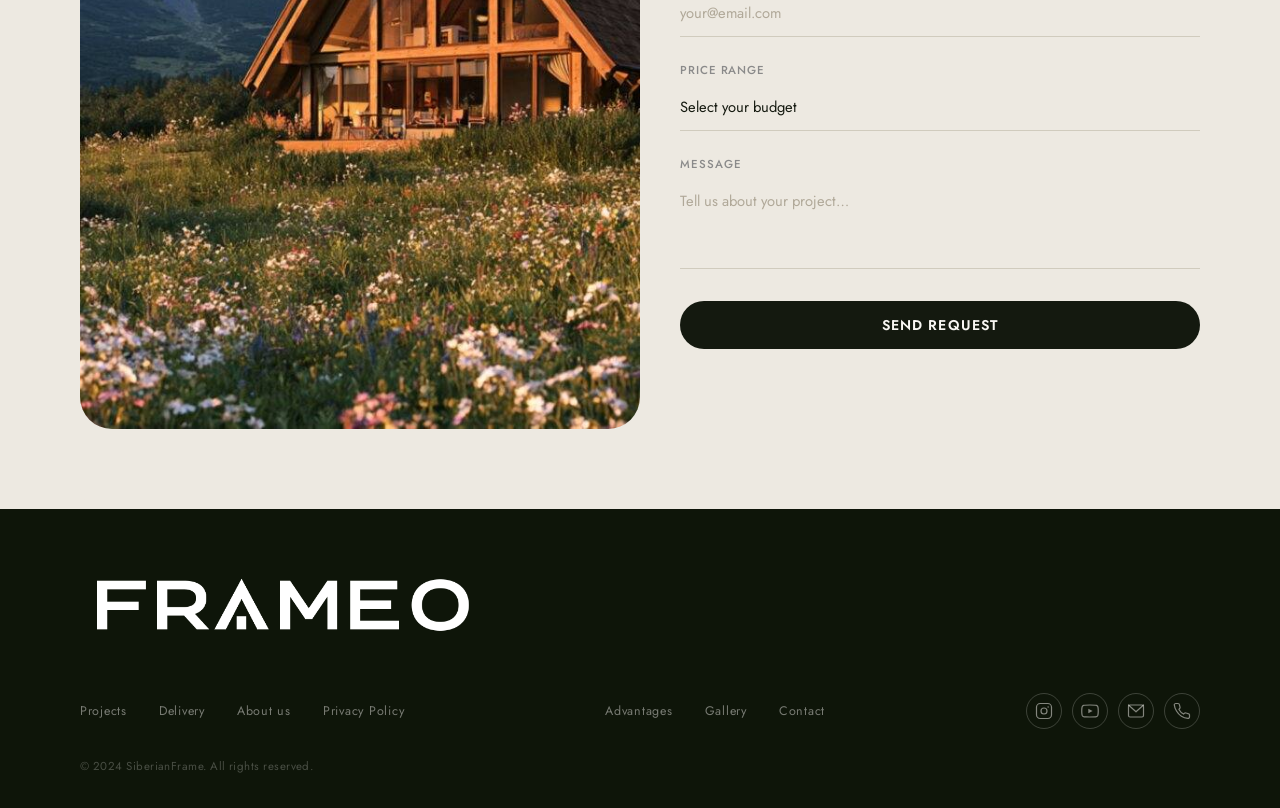
